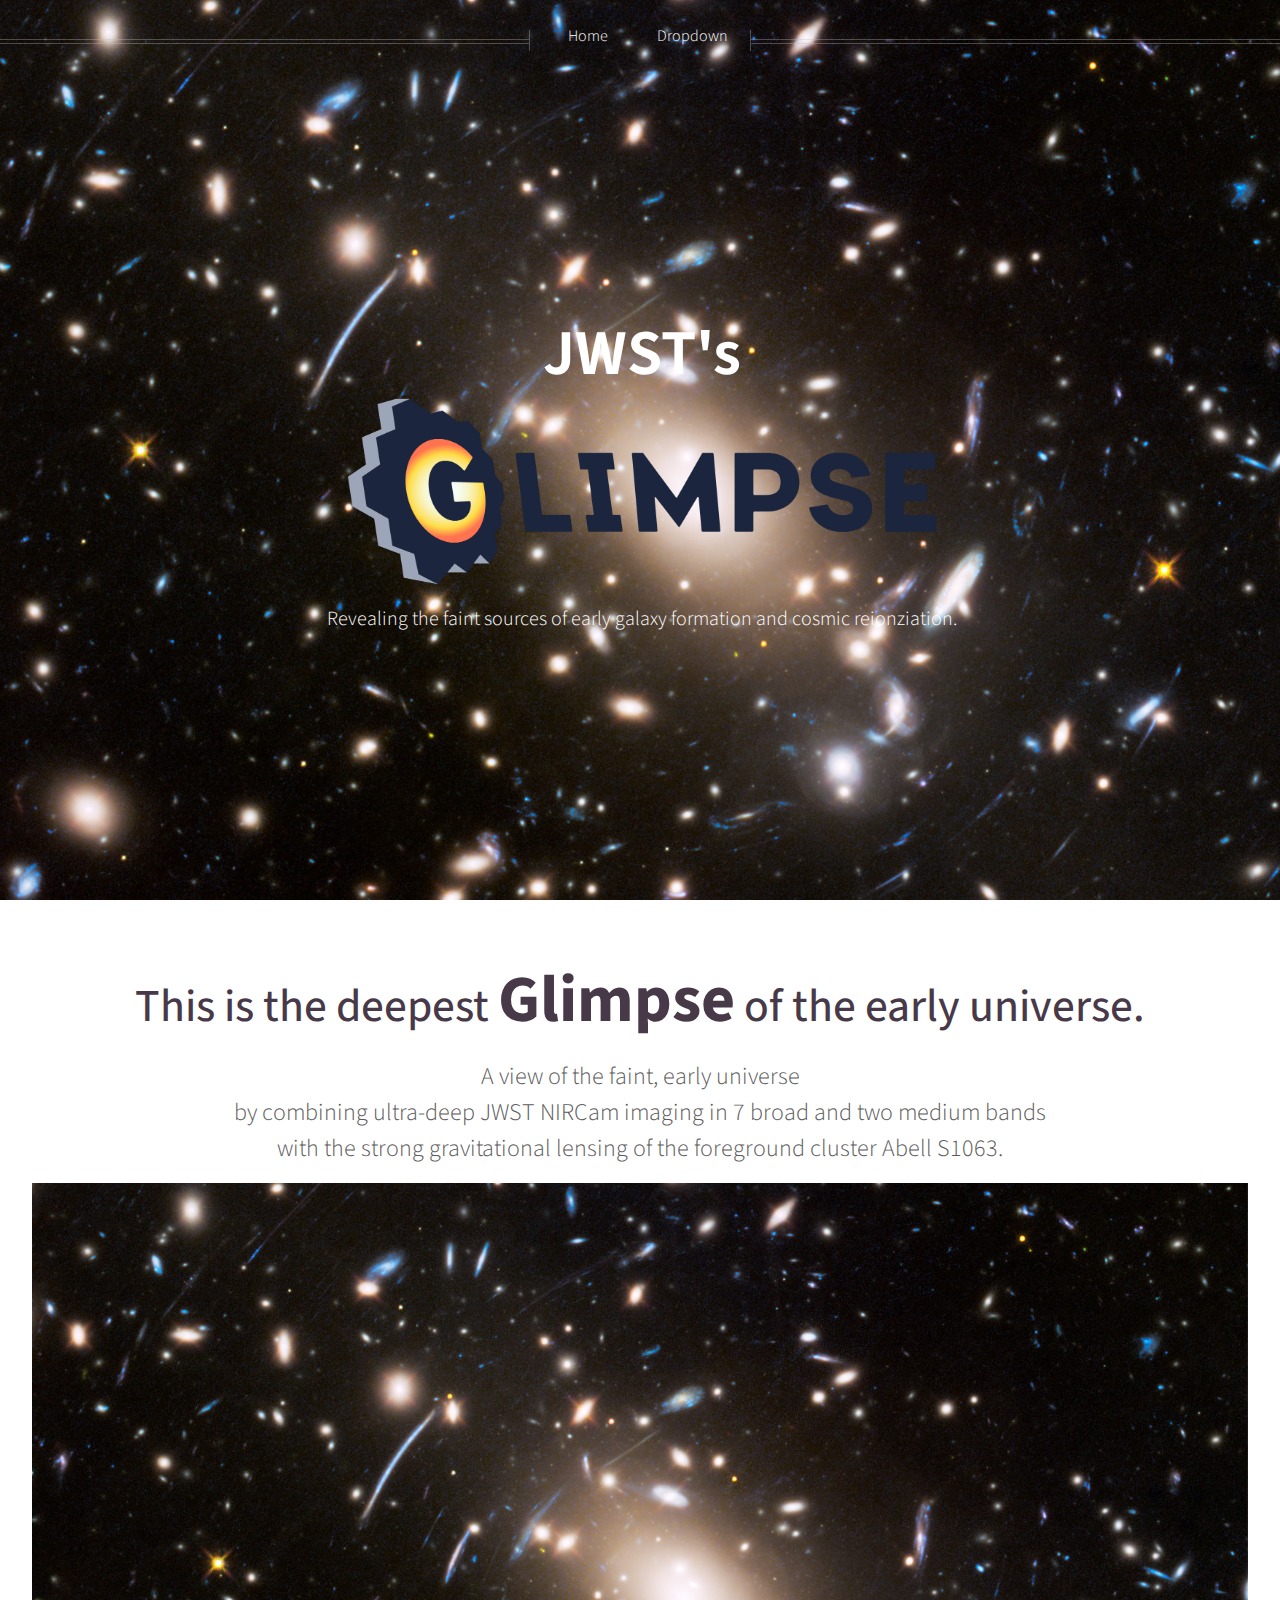
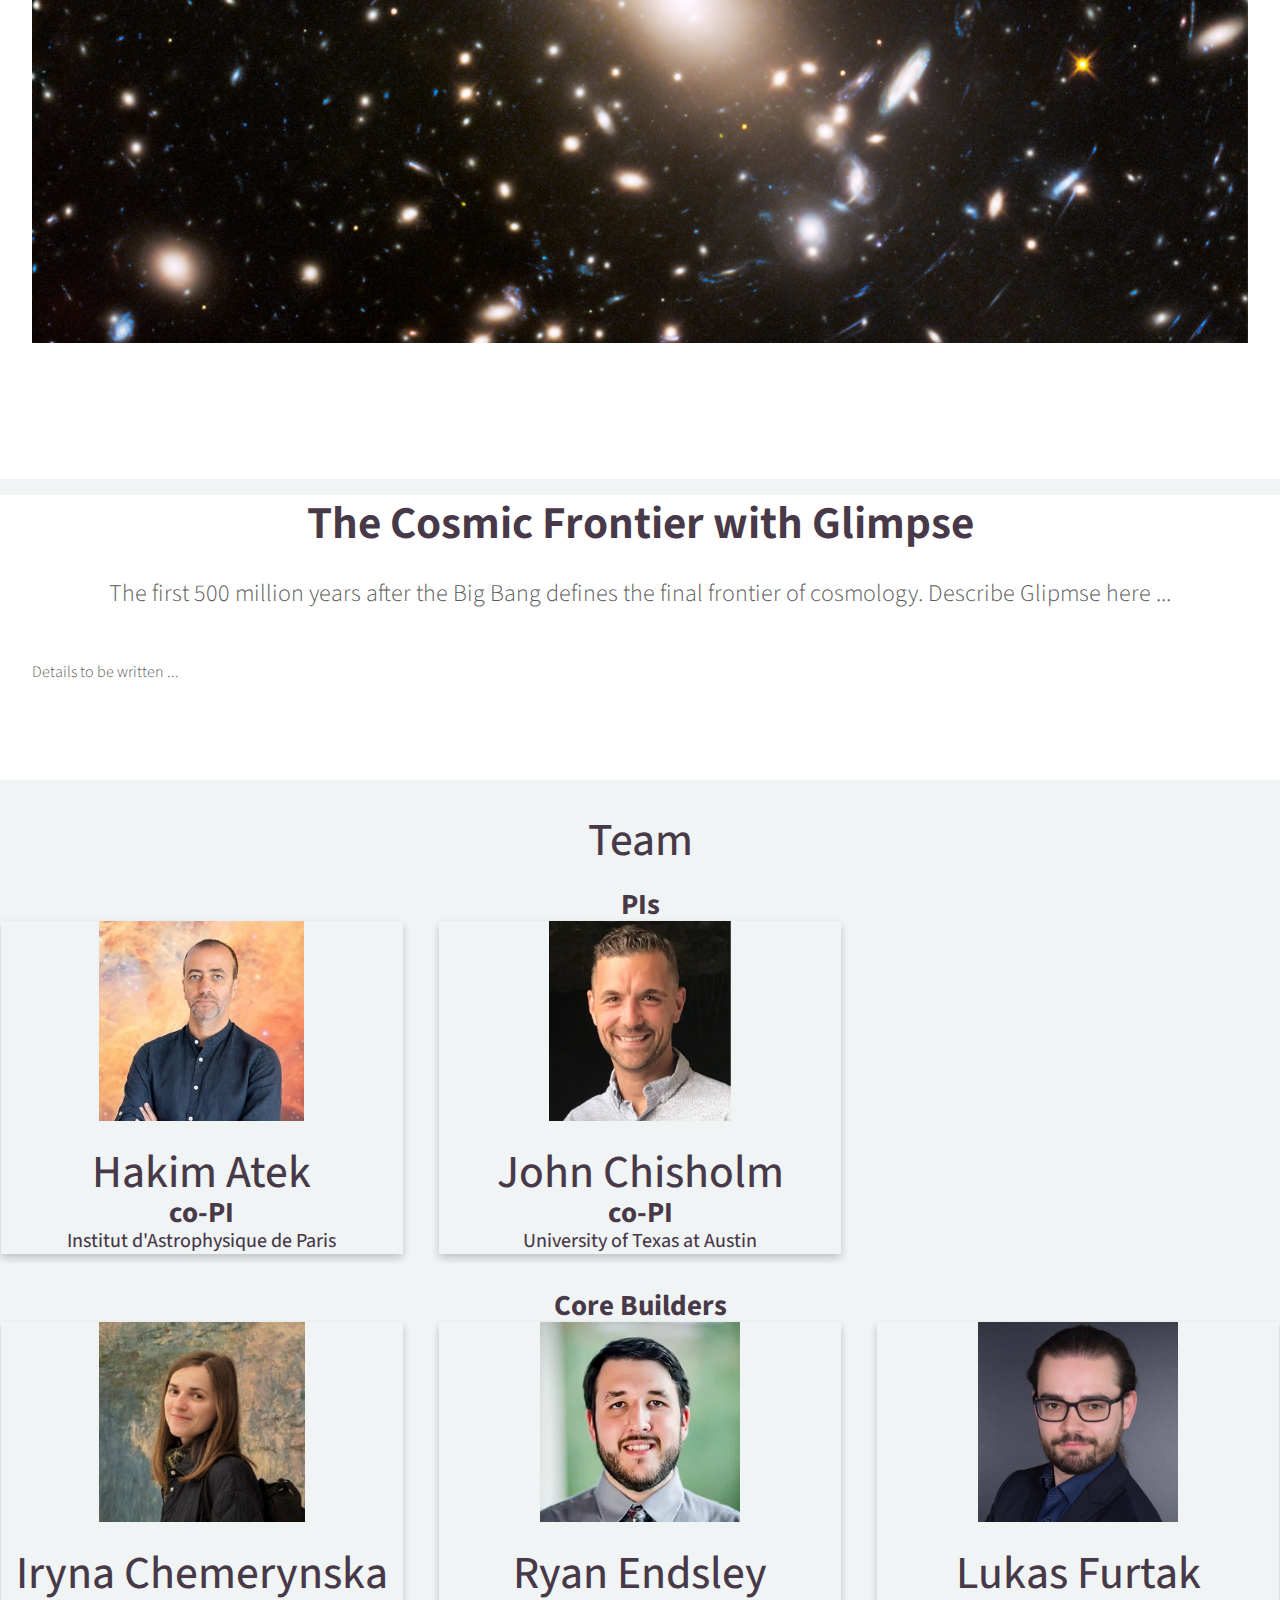
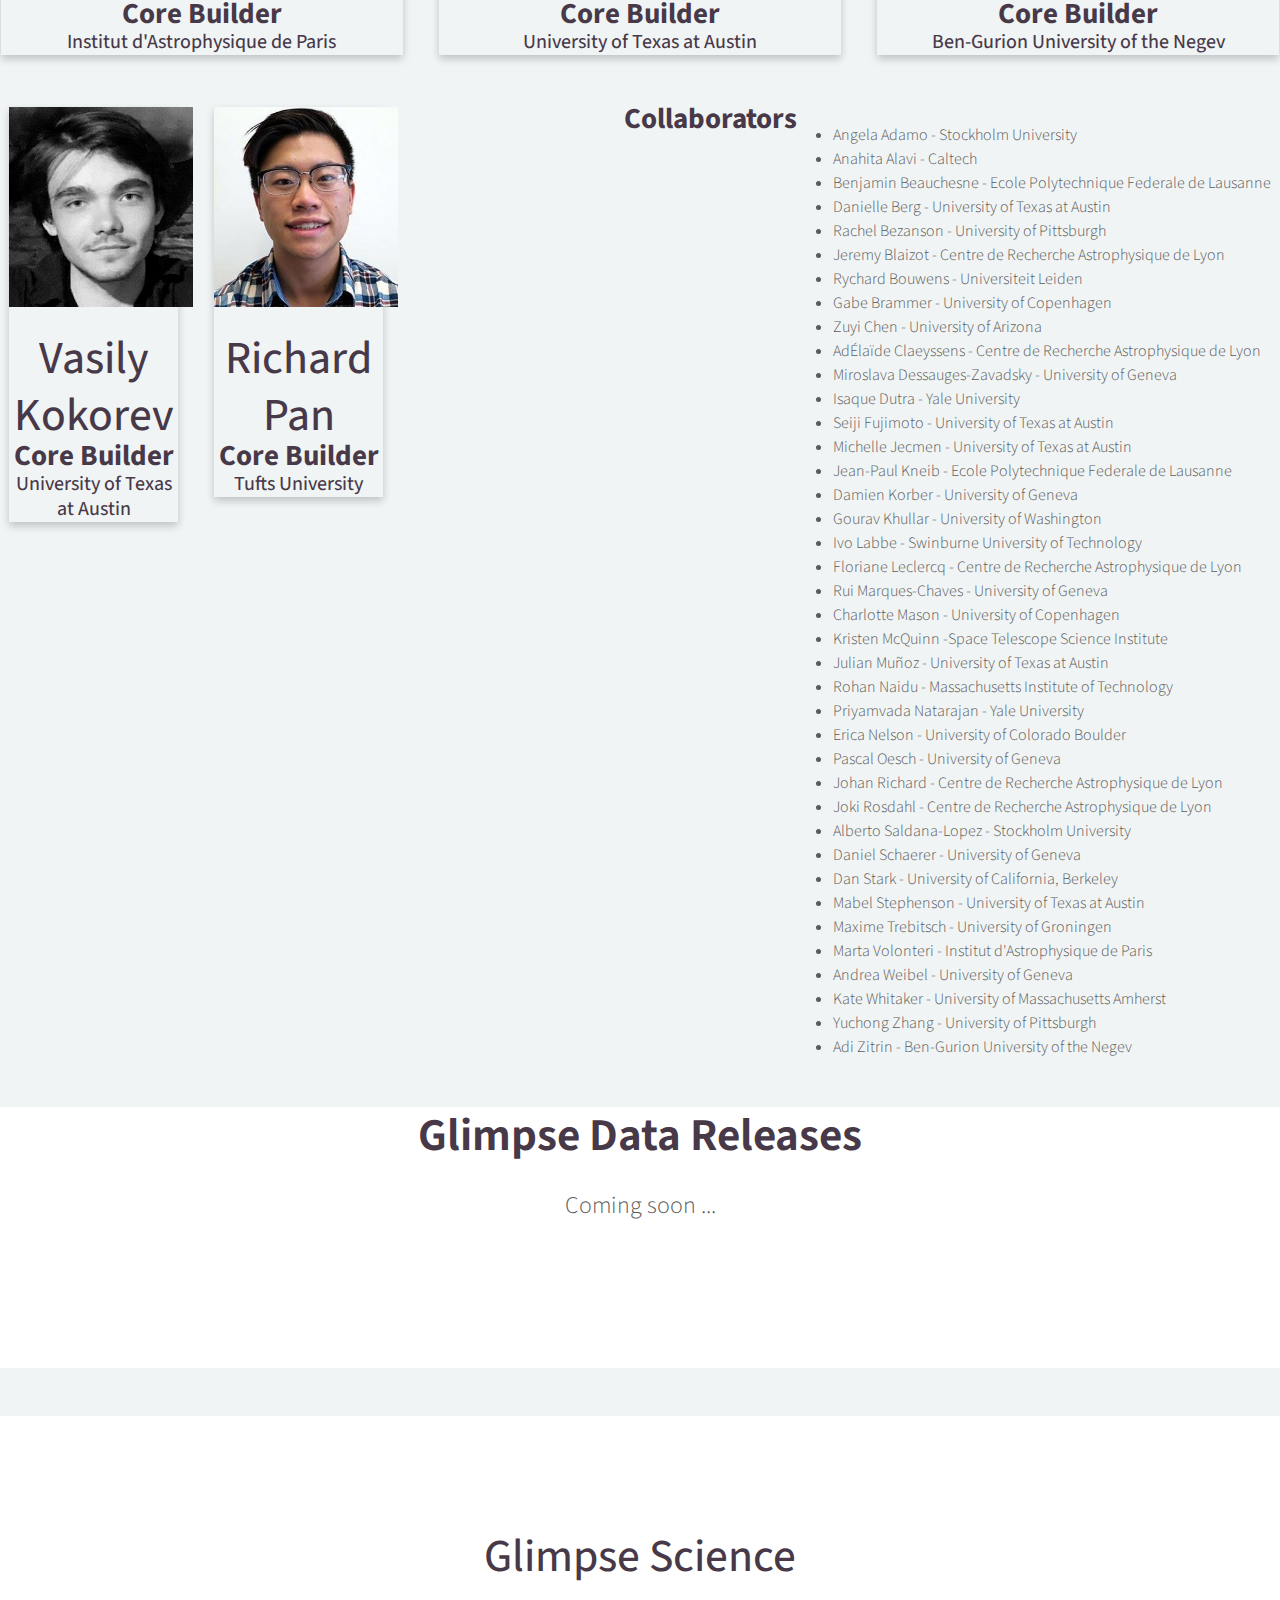
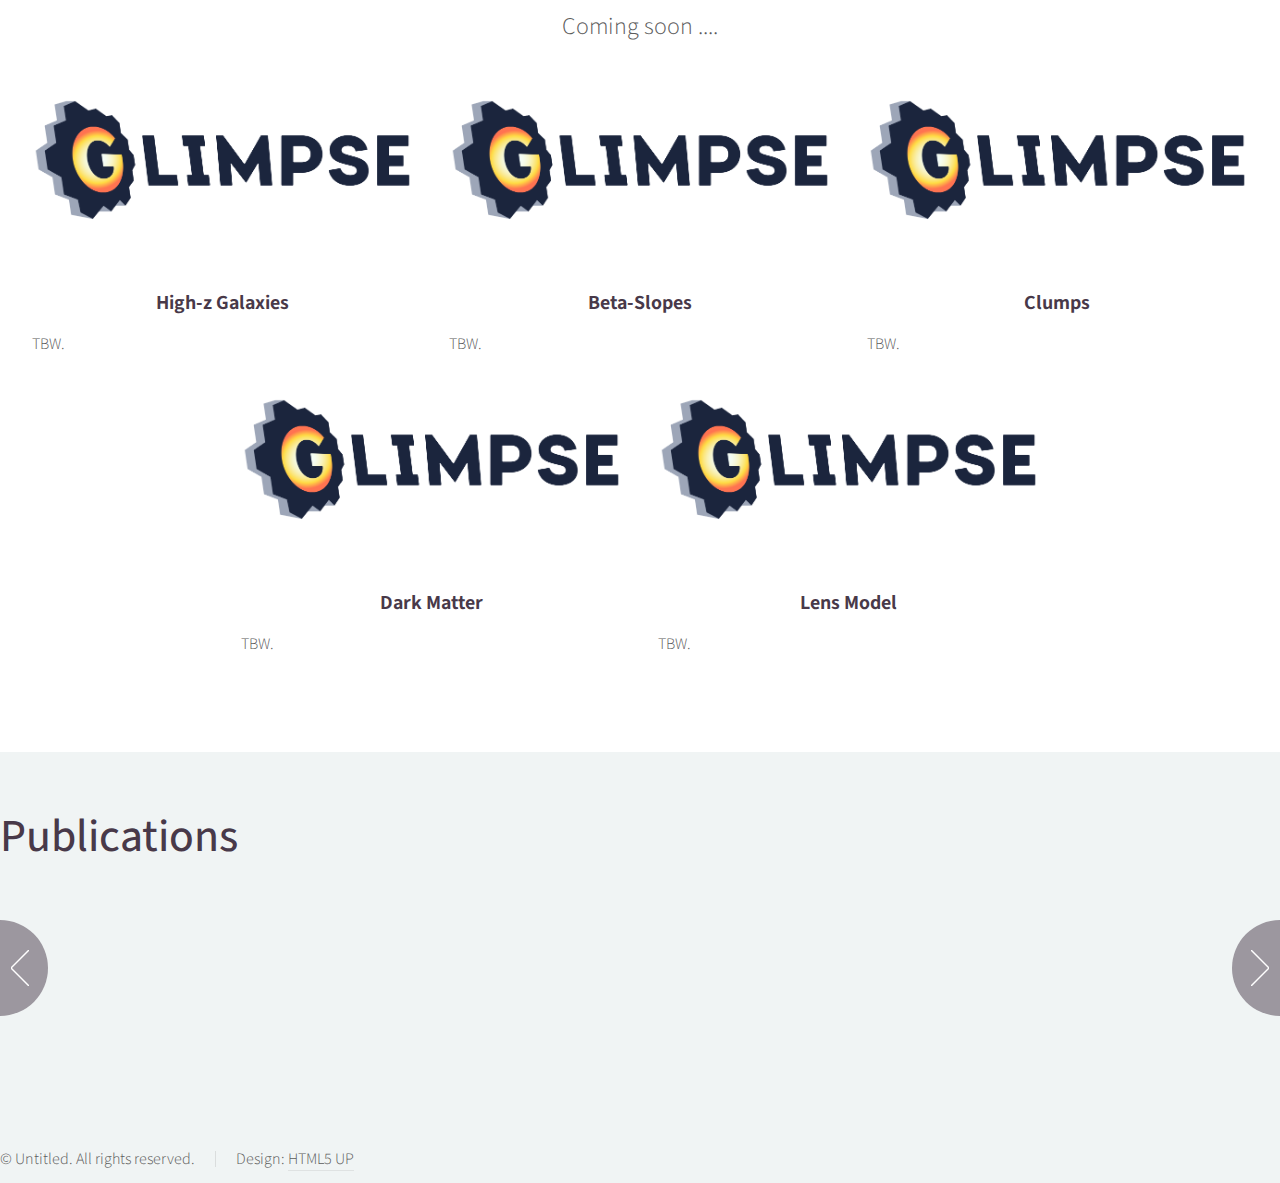
==== index.html @ 54b22d6a "Update index.html" ====
<!DOCTYPE HTML>
<!--
	Helios by HTML5 UP
	html5up.net | @ajlkn
	Free for personal and commercial use under the CCA 3.0 license (html5up.net/license)
-->
<html>
	<head>
		<title>JWST-GLIMPSE</title>
		<meta charset="utf-8" />
		<meta name="viewport" content="width=device-width, initial-scale=1, user-scalable=no" />
		<link rel="stylesheet" href="assets/css/main.css" />
		<noscript><link rel="stylesheet" href="assets/css/noscript.css" /></noscript>
	</head>
	<body class="homepage is-preload">
		<div id="page-wrapper">

	<!-- Header -->
	<div id="header">
	<!-- Inner -->
		<div class="inner">
			<header>
			<h1><a href="index.html" id="logo">JWST's</a></h1>
			<img src="images/Glimpse-JWST-Logo-Color-Dark.png" width="600">
		        <p>Revealing the faint sources of early galaxy formation and cosmic reionziation.</p>
			</header>
			<footer>
<!-- 			<a href="#banner" class="button circled scrolly">Start</a> -->
			</footer>
		</div>

	<!-- Nav -->
		<nav id="nav">
		<ul>
		<li><a href="index.html">Home</a></li>
		<li><a href="#">Dropdown</a>
		<ul>
			<li><a href="#About">About</a></li>
			<li><a href="#Team">Team</a></li>
			<li><a href="#Data-Releases">Data Releases</a></li>
			<li><a href="#Science">Science &hellip;</a>
			<ul>
				<li><a href="#highz">High-z Galaxies</a></li>
				<li><a href="#beta">Beta Slopes</a></li>
				<li><a href="#clumps">Clumps</a></li>
				<li><a href="#DM">Dark Matter</a></li>
				<li><a href="#lens">Lens Model</a></li>
			</ul>
			</li>
			<li><a href="#Publications">Publications</a></li>
			</ul>
			</li>
<!-- 			<li><a href="left-sidebar.html">Left Sidebar</a></li>
			<li><a href="right-sidebar.html">Right Sidebar</a></li>
			<li><a href="no-sidebar.html">No Sidebar</a></li> -->
		</ul>
		</nav>

		</div>

	<!-- Banner -->
		<section id="banner">
		<header>
		<h2>This is the deepest <strong>Glimpse</strong> of the early universe.</h2>
			<p> A view of the faint, early universe <br> 
			   by combining ultra-deep <it> JWST </it> NIRCam imaging in
			   7 broad and two medium bands <br> 
			   with the strong gravitational lensing of the foreground cluster Abell S1063.
			</p>
		</header>
		<a href="#" class="image featured"><img src="images/heic1615a.jpg" alt="" /></a>				
		</section>

	<!-- About -->
		<div class="wrapper style2">
		<article id="About" class="container special">
		<header>
		<h2><a href="#">The Cosmic Frontier with Glimpse</a></h2>
		<p>The first 500 million years after the Big Bang defines
		   the final frontier of cosmology. Describe Glipmse here ... 
		</p>
		</header>
		<p>Details to be written ...
		</p>
		</article>
		</div>


	<!-- Team -->
		<h2 class="major" align="center">Team</h2>
		<section id="Team">
		<br>
	        <h3 class="major" align="center"><strong>PIs</strong></h3>
		<div class="row"> 

		    <div class="column">
		    <div class="card" align="center">
		    <img src="images/Hakim.jpg" alt="Hakim" height="200" align="center">
		    <div class="container" align="center">
		    <h2>Hakim Atek</h2>
		    <h3><strong>co-PI</strong></h3>
		    <h3>Institut d'Astrophysique de Paris</h3>
<!-- 		    <p class="title" align="center"><strong>co-PI</strong></p> -->
<!-- 		    <p align="center">Institut d'Astrophysique de Paris</p> -->
		    </div>
		    </div>
		    </div> 
						
		    <div class="column">
		    <div class="card" align="center">
		    <img src="images/John.png" alt="John" height="200" align="center">
		    <div class="container" align="center">
		    <h2>John Chisholm</h2>
		    <h3><strong>co-PI</strong></h3>
		    <h3>University of Texas at Austin</h3>
<!-- 		    <p class="title"><strong>co-PI</strong></p>
		    <p>University of Texas at Austin</p> -->
		    </div>
		    </div>
		    </div> 
						 
		    <div class="column">
		    <div class="card">
		    </div>
		    </div>
		</div>

		<br>
		<h3 class="major" align="center"><strong>Core Builders</strong></h3>
		<div class="row"> 

		    <div class="column">
		    <div class="card" align="center">
		    <img src="images/Iryna.jpg" alt="Iryna" height="200" align="center">
		    <div class="container" align="center">
		    <h2>Iryna Chemerynska</h2>
		    <h3><strong>Core Builder</strong></h3>
		    <h3>Institut d'Astrophysique de Paris</h3>
<!-- 		    <p class="title"><strong>Core Builder</strong></p>
		    <p>Institut d'Astrophysique de Paris</p> -->
		    </div>
		    </div>
		    </div> 

		    <div class="column">
		    <div class="card" align="center">
		    <img src="images/Ryan.jpg" alt="Ryan" height="200" align="center">
		    <div class="container" align="center">
		    <h2>Ryan Endsley</h2>
		    <h3><strong>Core Builder</strong></h3>
		    <h3>University of Texas at Austin</h3>
<!-- 		    <p class="title"><strong>Core Builder</strong></p>
		    <p>University of Texas at Austin</p> -->
		    </div>
		    </div>
		    </div>

		    <div class="column">
		    <div class="card" align="center">
		    <img src="images/Lukas.jpg" alt="Lukas" height="200" align="center">
		    <div class="container" align="center">
		    <h2>Lukas Furtak</h2>
		    <h3><strong>Core Builder</strong></h3>
		    <h3>Ben-Gurion University of the Negev</h3>
<!-- 		    <p class="title"><strong>Core Builder</strong></p>
		    <p>Ben-Gurion University of the Negev</p> -->
		    </div>
		    </div>
		    </div>

		<div class="row">

		<div class="column" align="center">
		<div class="card">
		<img src="images/Vasily.png" alt="Vasily"height="200" align="center">
		<div class="container" align="center">
		<h2>Vasily Kokorev</h2>
		<h3><strong>Core Builder</strong></h3>
		<h3>University of Texas at Austin</h3>
<!-- 		<p class="title"><strong>Core Builder</strong></p>
		<p>University of Texas at Austin</p> -->
		</div>
		</div>
		</div>	

		<div class="column" align="center">
		<div class="card">
		<img src="images/Richard.jpg" alt="Richard" height="200" align="center">
		<div class="container" align="center">
		<h2>Richard Pan</h2>
		<h3><strong>Core Builder</strong></h3>
		<h3>Tufts University</h3>
<!-- 		<p class="title"><strong>Core Builder</strong></p>
		<p>Tufts University</p> -->
 		</div>
		</div>
		</div>

		<div class="column">
		<div class="card">
 		</div>
		</div>
	</div>
					    

	<h3 class="major" align="center"><strong>Collaborators</strong></h3>
	<div>
	  <article class="container special">	      
	      <li>Angela Adamo - Stockholm University</li>
	      <li>Anahita Alavi - Caltech</li>
	      <li>Benjamin Beauchesne - Ecole Polytechnique Federale de Lausanne</li>
	      <li>Danielle Berg - University of Texas at Austin</li>
	      <li>Rachel Bezanson - University of Pittsburgh</li>
	      <li>Jeremy Blaizot - Centre de Recherche Astrophysique de Lyon</li>
	      <li>Rychard Bouwens - Universiteit Leiden</li>
	      <li>Gabe Brammer - University of Copenhagen</li>
	      <li>Zuyi Chen - University of Arizona</li>
	      <li>Ad&Eacute;la&iuml;de Claeyssens - Centre de Recherche Astrophysique de Lyon</li>
	      <li>Miroslava Dessauges-Zavadsky - University of Geneva</li>
	      <li>Isaque Dutra - Yale University</li>
	      <li>Seiji Fujimoto - University of Texas at Austin</li>	  
	      <li>Michelle Jecmen - University of Texas at Austin</li>
	      <li>Jean-Paul Kneib - Ecole Polytechnique Federale de Lausanne</li>
	      <li>Damien Korber - University of Geneva</li>
	      <li>Gourav Khullar - University of Washington</li>
	      <li>Ivo Labbe - Swinburne University of Technology</li>
	      <li>Floriane Leclercq - Centre de Recherche Astrophysique de Lyon</li>
	      <li>Rui Marques-Chaves - University of Geneva</li>
	      <li>Charlotte Mason - University of Copenhagen</li>
	      <li>Kristen McQuinn -Space Telescope Science Institute</li>
	      <li>Julian Mu&ntilde;oz - University of Texas at Austin</li>
	      <li>Rohan Naidu - Massachusetts Institute of Technology</li>
	      <li>Priyamvada Natarajan - Yale University</li>
	      <li>Erica Nelson - University of Colorado Boulder</li>
	      <li>Pascal Oesch - University of Geneva</li>
	      <li>Johan Richard - Centre de Recherche Astrophysique de Lyon </li>
	      <li>Joki Rosdahl - Centre de Recherche Astrophysique de Lyon </li>
	      <li>Alberto Saldana-Lopez - Stockholm University</li>
	      <li>Daniel Schaerer - University of Geneva</li>
	      <li>Dan Stark - University of California, Berkeley</li>
	      <li>Mabel Stephenson - University of Texas at Austin</li>
	      <li>Maxime Trebitsch - University of Groningen</li>
	      <li>Marta Volonteri - Institut d'Astrophysique de Paris</li>
	      <li>Andrea Weibel - University of Geneva</li>
	      <li>Kate Whitaker - University of Massachusetts Amherst</li>
	      <li>Yuchong Zhang - University of Pittsburgh</li>
	      <li>Adi Zitrin - Ben-Gurion University of the Negev</li>	 
	    </article>
	  </div>
			 
					   
 	</section> 

	<!-- Data Release -->
	<section id="Data-Releases">
		<div class="wrapper style2">
		<article id="Data-Releases" class="container special">
		<header>
		<h2><a href="#">Glimpse Data Releases</a></h2>
		<p> Coming soon ... 
		</p>
		</header>
		</article>
		</div>
	</section> 

	<!-- Science -->
	<div class="wrapper style1">
	<section id="Science" class="container special">
	<header>
		<h2>Glimpse Science</h2>
		<p>Coming soon ....</p>
	</header>
	<div class="row">
		<article class="col-4 col-12-mobile special" id="highz">
		<a href="#" class="image featured"><img src="images/Glimpse-JWST-Logo-Color-Dark.png" alt="" /></a>
		<header>
			<h3><a href="#">High-z Galaxies</a></h3>
		</header>
		<p> TBW.
		</p>
		</article>
		<article class="col-4 col-12-mobile special" id="beta">
		<a href="#" class="image featured"><img src="images/Glimpse-JWST-Logo-Color-Dark.png" alt="" /></a>
		<header>
			<h3><a href="#">Beta-Slopes</a></h3>
		</header>
		<p> TBW.
	        </p>
		</article>
		<article class="col-4 col-12-mobile special" id="clumps">
		<a href="#" class="image featured"><img src="images/Glimpse-JWST-Logo-Color-Dark.png" alt="" /></a>
		<header>
			<h3><a href="#">Clumps</a></h3>
		</header>
		<p> TBW. 
		</p>
	        </article>
		<article class="col-4 col-12-mobile special" id="DM">
		<a href="#" class="image featured"><img src="images/Glimpse-JWST-Logo-Color-Dark.png" alt="" /></a>
		<header>
			<h3><a href="#">Dark Matter</a></h3>
		</header>
		<p> TBW. 
		</p>
	        </article>
		<article class="col-4 col-12-mobile special" id="lens">
		<a href="#" class="image featured"><img src="images/Glimpse-JWST-Logo-Color-Dark.png" alt="" /></a>
		<header>
			<h3><a href="#">Lens Model</a></h3>
		</header>
		<p> TBW. 
		</p>
		</article>	  
	</div>
	</section>
	</div>		
		
		
	<!-- Publications -->
	<section class="carousel" id="Publications">
	<h2 class="major">Publications</h2>
	<div class="reel">

	<article>
		<a href="#" class="image featured"><img src="images/Glimpse-JWST-Logo-Color-Dark.png" alt="" /></a>
	        <header>
		<h3><a href="#">Paper 1</a></h3>
		</header>
		<p>TBD</p>
	</article>

	<article>
		<a href="#" class="image featured"><img src="images/Glimpse-JWST-Logo-Color-Dark.png" alt="" /></a>
		<header>
		<h3><a href="#">Paper 2</a></h3>
	        </header>
		<p>TBD</p>
	</article>

	<article>
		<a href="#" class="image featured"><img src="images/Glimpse-JWST-Logo-Color-Dark.png" alt="" /></a>
	        <header>
		<h3><a href="#">Paper 3</a></h3>
		</header>
		<p>TBD</p>
	</article>

	<article>
		<a href="#" class="image featured"><img src="images/Glimpse-JWST-Logo-Color-Dark.png" alt="" /></a>
		<header>
		<h3><a href="#">Paper 4</a></h3>
	        </header>
		<p>TBD</p>
	</article>

	<article>
		<a href="#" class="image featured"><img src="images/Glimpse-JWST-Logo-Color-Dark.png" alt="" /></a>
	        <header>
		<h3><a href="#">Paper 5</a></h3>
		</header>
		<p>TBD</p>
	</article>

	<article>
		<a href="#" class="image featured"><img src="images/Glimpse-JWST-Logo-Color-Dark.png" alt="" /></a>
		<header>
		<h3><a href="#">Paper 6</a></h3>
	        </header>
		<p>TBD</p>
	</article>
	</div>
	</section>


	<!-- Contact -->
<!-- 	<section class="contact">
		<header>
		<h3>Nisl turpis nascetur interdum?</h3>
		</header>
		<p>Urna nisl non quis interdum mus ornare ridiculus
	egestas ridiculus lobortis vivamus tempor aliquet.</p>
		<ul class="icons">
		<li><a href="#" class="icon brands fa-twitter"><span class="label">Twitter</span></a></li>
	        <li><a href="#" class="icon brands fa-facebook-f"><span class="label">Facebook</span></a></li>
		<li><a href="#" class="icon brands fa-instagram"><span class="label">Instagram</span></a></li>
		<li><a href="#" class="icon brands fa-pinterest"><span class="label">Pinterest</span></a></li>
		<li><a href="#" class="icon brands fa-dribbble"><span class="label">Dribbble</span></a></li>
		<li><a href="#" class="icon brands fa-linkedin-in"><span class="label">Linkedin</span></a></li>
		</ul>
	</section> -->

	<!-- Copyright -->
	<div class="copyright">
		<ul class="menu">
		  <li>&copy; Untitled. All rights reserved.</li><li>Design: <a href="https://html5up.net">HTML5 UP</a></li>
		</ul>
	</div>
	</div>

	</div>
	</div>
	</div>

	</div>

	<!-- Scripts -->
	<script src="assets/js/jquery.min.js"></script>
	<script src="assets/js/jquery.dropotron.min.js"></script>
	<script src="assets/js/jquery.scrolly.min.js"></script>
	<script src="assets/js/jquery.scrollex.min.js"></script>
	<script src="assets/js/browser.min.js"></script>
	<script src="assets/js/breakpoints.min.js"></script>
	<script src="assets/js/util.js"></script>
	<script src="assets/js/main.js"></script>
	<script src="assets/js/wow.min.js"></script>

	</body>
</html>
---- assets/css/main.css ----
@import url("https://fonts.googleapis.com/css?family=Source+Sans+Pro:300,300italic,400,400italic,600");
@import url("fontawesome-all.min.css");

/*
	Helios by HTML5 UP
	html5up.net | @ajlkn
	Free for personal and commercial use under the CCA 3.0 license (html5up.net/license)
*/

html, body, div, span, applet, object,
iframe, h1, h2, h3, h4, h5, h6, p, blockquote,
pre, a, abbr, acronym, address, big, cite,
code, del, dfn, em, img, ins, kbd, q, s, samp,
small, strike, strong, sub, sup, tt, var, b,
u, i, center, dl, dt, dd, ol, ul, li, fieldset,
form, label, legend, table, caption, tbody,
tfoot, thead, tr, th, td, article, aside,
canvas, details, embed, figure, figcaption,
footer, header, hgroup, menu, nav, output, ruby,
section, summary, time, mark, audio, video {
	margin: 0;
	padding: 0;
	border: 0;
	font-size: 100%;
	font: inherit;
	vertical-align: baseline;}

article, aside, details, figcaption, figure,
footer, header, hgroup, menu, nav, section {
	display: block;}

body {
	line-height: 1;
}

ol, ul {
	list-style: none;
}

blockquote, q {
	quotes: none;
}

	blockquote:before, blockquote:after, q:before, q:after {
		content: '';
		content: none;
	}

table {
	border-collapse: collapse;
	border-spacing: 0;
}

body {
	-webkit-text-size-adjust: none;
}

mark {
	background-color: transparent;
	color: inherit;
}

input::-moz-focus-inner {
	border: 0;
	padding: 0;
}

input, select, textarea {
	-moz-appearance: none;
	-webkit-appearance: none;
	-ms-appearance: none;
	appearance: none;
}

/* Basic */

	html {
		box-sizing: border-box;
	}

	*, *:before, *:after {
		box-sizing: inherit;
	}

	body {
		background: #f0f4f4;
		color: #5b5b5b;
		font-size: 15pt;
		line-height: 1.85em;
		font-family: 'Source Sans Pro', sans-serif;
		font-weight: 300;
	}

		body.is-preload *, body.is-preload *:before, body.is-preload *:after {
			-moz-animation: none !important;
			-webkit-animation: none !important;
			-ms-animation: none !important;
			animation: none !important;
			-moz-transition: none !important;
			-webkit-transition: none !important;
			-ms-transition: none !important;
			transition: none !important;
		}

	input, textarea, select {
		font-size: 15pt;
		line-height: 1.85em;
		font-family: 'Source Sans Pro', sans-serif;
		font-weight: 300;
	}

	h1, h2, h3, h4, h5, h6 {
		font-weight: 450;
		color: #483949;
		line-height: 1.25em;
	}

	h1 a, h2 a, h3 a, h4 a, h5 a, h6 a {
/* 		color: inherit; */
		color: #483949;
		font-weight: 650;
		text-decoration: none;
		border-bottom-color: transparent;
	}

	h1 strong {
	        color: #483949;
		font-weight: 700;
	        font-size: 1.45em;
	}

	h2 strong, h3 strong, h4 strong, h5 strong, h6 strong {
	        font-weight: 700;
	        font-size: 1.45em;
	}

	h2 {
		font-size: 2.85em;
	}

	h3 {
		font-size: 1.25em;
	}

	h4 {
		font-size: 1em;
		margin: 0 0 0.25em 0;
	}

	strong, b {
		font-weight: 400;
		color: #483949;
	}

	em, i {
		font-style: italic;
	}

	a {
		color: inherit;
		border-bottom: solid 1px rgba(128, 128, 128, 0.15);
		text-decoration: none;
		-moz-transition: background-color 0.35s ease-in-out, color 0.35s ease-in-out, border-bottom-color 0.35s ease-in-out;
		-webkit-transition: background-color 0.35s ease-in-out, color 0.35s ease-in-out, border-bottom-color 0.35s ease-in-out;
		-ms-transition: background-color 0.35s ease-in-out, color 0.35s ease-in-out, border-bottom-color 0.35s ease-in-out;
		transition: background-color 0.35s ease-in-out, color 0.35s ease-in-out, border-bottom-color 0.35s ease-in-out;
	}

		a:hover {
			color: #ef8376;
			border-bottom-color: transparent;
		}

	sub {
		position: relative;
		top: 0.5em;
		font-size: 0.8em;
	}

	sup {
		position: relative;
		top: -0.5em;
		font-size: 0.8em;
	}

	blockquote {
		border-left: solid 0.5em #ddd;
		padding: 1em 0 1em 2em;
		font-style: italic;
	}

	p, ul, ol, dl, table {
		margin-bottom: 1em;
	}

	p {
		text-align: justify;
	}

	br.clear {
		clear: both;
	}

	hr {
		position: relative;
		display: block;
		border: 0;
		top: 4.5em;
		margin-bottom: 9em;
		height: 6px;
		border-top: solid 1px rgba(128, 128, 128, 0.2);
		border-bottom: solid 1px rgba(128, 128, 128, 0.2);
	}

		hr:before, hr:after {
			content: '';
			position: absolute;
			top: -8px;
			display: block;
			width: 1px;
			height: 21px;
			background: rgba(128, 128, 128, 0.2);
		}

		hr:before {
			left: -1px;
		}

		hr:after {
			right: -1px;
		}

	.timestamp {
		color: rgba(128, 128, 128, 0.75);
		font-size: 0.8em;
	}

/* Container */

	.container {
		margin: 16px auto;
		max-width: 100%;
		width: 1200px;
	}

		@media screen and (max-width: 1680px) {

			.container {
				width: 1200px;
			}

		}

		@media screen and (max-width: 1280px) {

			.container {
				width: 100%;
			}

		}

		@media screen and (max-width: 960px) {

			.container {
				width: 100%;
			}

		}

		@media screen and (max-width: 840px) {

			.container {
				width: 100%;
			}

		}

		@media screen and (max-width: 736px) {

			.container {
				width: 100%;
			}

		}

/* Three columns side by side */
.column {
  float: center;
  width: 33.3%;
  margin-left: 16px
  margin-bottom: 16px;
  padding: 8px 8px;
}

/* Display the columns below each other instead of side by side on small screens */
@media screen and (max-width: 650px) {
  .column {
    width: 100%;
    display: block;
    margin-left: 16px;
  }
}

/* Add some shadows to create a card effect */
.card {
  box-shadow: 0 4px 8px 0 rgba(0, 0, 0, 0.2);
}

/* Row */

	.row {
		display: flex;
		flex-wrap: wrap;
		box-sizing: border-box;
		align-items: center;
		justify-content: center;
	}

		.row > * {
			box-sizing: border-box;
		}

		.row.gtr-uniform > * > :last-child {
			margin-bottom: 0;
		}

		.row.aln-left {
			justify-content: flex-start;
		}

		.row.aln-center {
			justify-content: center;
		}

		.row.aln-right {
			justify-content: flex-end;
		}

		.row.aln-top {
			align-items: flex-start;
		}

		.row.aln-middle {
			align-items: center;
		}

		.row.aln-bottom {
			align-items: flex-end;
		}

		.row > .imp {
			order: -1;
		}

		.row > .col-1 {
			width: 8.33333%;
		}

		.row > .off-1 {
			margin-left: 8.33333%;
		}

		.row > .col-2 {
			width: 16.66667%;
		}

		.row > .off-2 {
			margin-left: 16.66667%;
		}

		.row > .col-3 {
			width: 25%;
		}

		.row > .off-3 {
			margin-left: 25%;
		}

		.row > .col-4 {
			width: 33.33333%;
		}

		.row > .off-4 {
			margin-left: 33.33333%;
		}

		.row > .col-5 {
			width: 41.66667%;
		}

		.row > .off-5 {
			margin-left: 41.66667%;
		}

		.row > .col-6 {
			width: 50%;
		}

		.row > .off-6 {
			margin-left: 50%;
		}

		.row > .col-7 {
			width: 58.33333%;
		}

		.row > .off-7 {
			margin-left: 58.33333%;
		}

		.row > .col-8 {
			width: 66.66667%;
		}

		.row > .off-8 {
			margin-left: 66.66667%;
		}

		.row > .col-9 {
			width: 75%;
		}

		.row > .off-9 {
			margin-left: 75%;
		}

		.row > .col-10 {
			width: 83.33333%;
		}

		.row > .off-10 {
			margin-left: 83.33333%;
		}

		.row > .col-11 {
			width: 91.66667%;
		}

		.row > .off-11 {
			margin-left: 91.66667%;
		}

		.row > .col-12 {
			width: 100%;
		}

		.row > .off-12 {
			margin-left: 100%;
		}

		.row.gtr-0 {
			margin-top: 0px;
			margin-left: 16px;
		}

			.row.gtr-0 > * {
				padding: 0px 0 0 0px;
			}

			.row.gtr-0.gtr-uniform {
				margin-top: 0px;
			}

				.row.gtr-0.gtr-uniform > * {
					padding-top: 0px;
				}

		.row.gtr-25 {
			margin-top: -10px;
			margin-left: 10px;
		}

			.row.gtr-25 > * {
				padding: 10px 0 0 10px;
			}

			.row.gtr-25.gtr-uniform {
				margin-top: -10px;
			}

				.row.gtr-25.gtr-uniform > * {
					padding-top: 10px;
				}

		.row.gtr-50 {
			margin-top: -20px;
			margin-left: 20px;
		}

			.row.gtr-50 > * {
				padding: 20px 0 0 20px;
			}

			.row.gtr-50.gtr-uniform {
				margin-top: -20px;
			}

				.row.gtr-50.gtr-uniform > * {
					padding-top: 20px;
				}

		.row {
			margin-top: -40px;
			margin-left: 40px;
		}

			.row > * {
				padding: 40px 0 0 40px;
			}

			.row.gtr-uniform {
				margin-top: -40px;
			}

				.row.gtr-uniform > * {
					padding-top: 40px;
				}

		.row.gtr-150 {
			margin-top: -60px;
			margin-left: 60px;
		}

			.row.gtr-150 > * {
				padding: 60px 0 0 60px;
			}

			.row.gtr-150.gtr-uniform {
				margin-top: -60px;
			}

				.row.gtr-150.gtr-uniform > * {
					padding-top: 60px;
				}

		.row.gtr-200 {
			margin-top: -80px;
			margin-left: 80px;
		}

			.row.gtr-200 > * {
				padding: 80px 0 0 80px;
			}

			.row.gtr-200.gtr-uniform {
				margin-top: -80px;
			}

				.row.gtr-200.gtr-uniform > * {
					padding-top: 80px;
				}

		@media screen and (max-width: 1680px) {

			.row {
				display: flex;
				flex-wrap: wrap;
				box-sizing: border-box;
				align-items: stretch;
			}

				.row > * {
					box-sizing: border-box;
				}

				.row.gtr-uniform > * > :last-child {
					margin-bottom: 0;
				}

				.row.aln-left {
					justify-content: flex-start;
				}

				.row.aln-center {
					justify-content: center;
				}

				.row.aln-right {
					justify-content: flex-end;
				}

				.row.aln-top {
					align-items: flex-start;
				}

				.row.aln-middle {
					align-items: center;
				}

				.row.aln-bottom {
					align-items: flex-end;
				}

				.row > .imp-wide {
					order: -1;
				}

				.row > .col-1-wide {
					width: 8.33333%;
				}

				.row > .off-1-wide {
					margin-left: 8.33333%;
				}

				.row > .col-2-wide {
					width: 16.66667%;
				}

				.row > .off-2-wide {
					margin-left: 16.66667%;
				}

				.row > .col-3-wide {
					width: 25%;
				}

				.row > .off-3-wide {
					margin-left: 25%;
				}

				.row > .col-4-wide {
					width: 33.33333%;
				}

				.row > .off-4-wide {
					margin-left: 33.33333%;
				}

				.row > .col-5-wide {
					width: 41.66667%;
				}

				.row > .off-5-wide {
					margin-left: 41.66667%;
				}

				.row > .col-6-wide {
					width: 50%;
				}

				.row > .off-6-wide {
					margin-left: 50%;
				}

				.row > .col-7-wide {
					width: 58.33333%;
				}

				.row > .off-7-wide {
					margin-left: 58.33333%;
				}

				.row > .col-8-wide {
					width: 66.66667%;
				}

				.row > .off-8-wide {
					margin-left: 66.66667%;
				}

				.row > .col-9-wide {
					width: 75%;
				}

				.row > .off-9-wide {
					margin-left: 75%;
				}

				.row > .col-10-wide {
					width: 83.33333%;
				}

				.row > .off-10-wide {
					margin-left: 83.33333%;
				}

				.row > .col-11-wide {
					width: 91.66667%;
				}

				.row > .off-11-wide {
					margin-left: 91.66667%;
				}

				.row > .col-12-wide {
					width: 100%;
				}

				.row > .off-12-wide {
					margin-left: 100%;
				}

				.row.gtr-0 {
					margin-top: 0px;
					margin-left: 0px;
				}

					.row.gtr-0 > * {
						padding: 0px 0 0 0px;
					}

					.row.gtr-0.gtr-uniform {
						margin-top: 0px;
					}

						.row.gtr-0.gtr-uniform > * {
							padding-top: 0px;
						}

				.row.gtr-25 {
					margin-top: -10px;
					margin-left: -10px;
				}

					.row.gtr-25 > * {
						padding: 10px 0 0 10px;
					}

					.row.gtr-25.gtr-uniform {
						margin-top: -10px;
					}

						.row.gtr-25.gtr-uniform > * {
							padding-top: 10px;
						}

				.row.gtr-50 {
					margin-top: -20px;
					margin-left: -20px;
				}

					.row.gtr-50 > * {
						padding: 20px 0 0 20px;
					}

					.row.gtr-50.gtr-uniform {
						margin-top: -20px;
					}

						.row.gtr-50.gtr-uniform > * {
							padding-top: 20px;
						}

				.row {
					margin-top: -40px;
					margin-left: -40px;
				}

					.row > * {
						padding: 40px 0 0 40px;
					}

					.row.gtr-uniform {
						margin-top: -40px;
					}

						.row.gtr-uniform > * {
							padding-top: 40px;
						}

				.row.gtr-150 {
					margin-top: -60px;
					margin-left: -60px;
				}

					.row.gtr-150 > * {
						padding: 60px 0 0 60px;
					}

					.row.gtr-150.gtr-uniform {
						margin-top: -60px;
					}

						.row.gtr-150.gtr-uniform > * {
							padding-top: 60px;
						}

				.row.gtr-200 {
					margin-top: -80px;
					margin-left: -80px;
				}

					.row.gtr-200 > * {
						padding: 80px 0 0 80px;
					}

					.row.gtr-200.gtr-uniform {
						margin-top: -80px;
					}

						.row.gtr-200.gtr-uniform > * {
							padding-top: 80px;
						}

		}

		@media screen and (max-width: 1280px) {

			.row {
				display: flex;
				flex-wrap: wrap;
				box-sizing: border-box;
				align-items: stretch;
			}

				.row > * {
					box-sizing: border-box;
				}

				.row.gtr-uniform > * > :last-child {
					margin-bottom: 0;
				}

				.row.aln-left {
					justify-content: flex-start;
				}

				.row.aln-center {
					justify-content: center;
				}

				.row.aln-right {
					justify-content: flex-end;
				}

				.row.aln-top {
					align-items: flex-start;
				}

				.row.aln-middle {
					align-items: center;
				}

				.row.aln-bottom {
					align-items: flex-end;
				}

				.row > .imp-normal {
					order: -1;
				}

				.row > .col-1-normal {
					width: 8.33333%;
				}

				.row > .off-1-normal {
					margin-left: 8.33333%;
				}

				.row > .col-2-normal {
					width: 16.66667%;
				}

				.row > .off-2-normal {
					margin-left: 16.66667%;
				}

				.row > .col-3-normal {
					width: 25%;
				}

				.row > .off-3-normal {
					margin-left: 25%;
				}

				.row > .col-4-normal {
					width: 33.33333%;
				}

				.row > .off-4-normal {
					margin-left: 33.33333%;
				}

				.row > .col-5-normal {
					width: 41.66667%;
				}

				.row > .off-5-normal {
					margin-left: 41.66667%;
				}

				.row > .col-6-normal {
					width: 50%;
				}

				.row > .off-6-normal {
					margin-left: 50%;
				}

				.row > .col-7-normal {
					width: 58.33333%;
				}

				.row > .off-7-normal {
					margin-left: 58.33333%;
				}

				.row > .col-8-normal {
					width: 66.66667%;
				}

				.row > .off-8-normal {
					margin-left: 66.66667%;
				}

				.row > .col-9-normal {
					width: 75%;
				}

				.row > .off-9-normal {
					margin-left: 75%;
				}

				.row > .col-10-normal {
					width: 83.33333%;
				}

				.row > .off-10-normal {
					margin-left: 83.33333%;
				}

				.row > .col-11-normal {
					width: 91.66667%;
				}

				.row > .off-11-normal {
					margin-left: 91.66667%;
				}

				.row > .col-12-normal {
					width: 100%;
				}

				.row > .off-12-normal {
					margin-left: 100%;
				}

				.row.gtr-0 {
					margin-top: 0px;
					margin-left: 0px;
				}

					.row.gtr-0 > * {
						padding: 0px 0 0 0px;
					}

					.row.gtr-0.gtr-uniform {
						margin-top: 0px;
					}

						.row.gtr-0.gtr-uniform > * {
							padding-top: 0px;
						}

				.row.gtr-25 {
					margin-top: -9px;
					margin-left: -9px;
				}

					.row.gtr-25 > * {
						padding: 9px 0 0 9px;
					}

					.row.gtr-25.gtr-uniform {
						margin-top: -9px;
					}

						.row.gtr-25.gtr-uniform > * {
							padding-top: 9px;
						}

				.row.gtr-50 {
					margin-top: -18px;
					margin-left: -18px;
				}

					.row.gtr-50 > * {
						padding: 18px 0 0 18px;
					}

					.row.gtr-50.gtr-uniform {
						margin-top: -18px;
					}

						.row.gtr-50.gtr-uniform > * {
							padding-top: 18px;
						}

				.row {
					margin-top: -36px;
					margin-left: -36px;
				}

					.row > * {
						padding: 36px 0 0 36px;
					}

					.row.gtr-uniform {
						margin-top: -36px;
					}

						.row.gtr-uniform > * {
							padding-top: 36px;
						}

				.row.gtr-150 {
					margin-top: -54px;
					margin-left: -54px;
				}

					.row.gtr-150 > * {
						padding: 54px 0 0 54px;
					}

					.row.gtr-150.gtr-uniform {
						margin-top: -54px;
					}

						.row.gtr-150.gtr-uniform > * {
							padding-top: 54px;
						}

				.row.gtr-200 {
					margin-top: -72px;
					margin-left: -72px;
				}

					.row.gtr-200 > * {
						padding: 72px 0 0 72px;
					}

					.row.gtr-200.gtr-uniform {
						margin-top: -72px;
					}

						.row.gtr-200.gtr-uniform > * {
							padding-top: 72px;
						}

		}

		@media screen and (max-width: 960px) {

			.row {
				display: flex;
				flex-wrap: wrap;
				box-sizing: border-box;
				align-items: stretch;
			}

				.row > * {
					box-sizing: border-box;
				}

				.row.gtr-uniform > * > :last-child {
					margin-bottom: 0;
				}

				.row.aln-left {
					justify-content: flex-start;
				}

				.row.aln-center {
					justify-content: center;
				}

				.row.aln-right {
					justify-content: flex-end;
				}

				.row.aln-top {
					align-items: flex-start;
				}

				.row.aln-middle {
					align-items: center;
				}

				.row.aln-bottom {
					align-items: flex-end;
				}

				.row > .imp-narrow {
					order: -1;
				}

				.row > .col-1-narrow {
					width: 8.33333%;
				}

				.row > .off-1-narrow {
					margin-left: 8.33333%;
				}

				.row > .col-2-narrow {
					width: 16.66667%;
				}

				.row > .off-2-narrow {
					margin-left: 16.66667%;
				}

				.row > .col-3-narrow {
					width: 25%;
				}

				.row > .off-3-narrow {
					margin-left: 25%;
				}

				.row > .col-4-narrow {
					width: 33.33333%;
				}

				.row > .off-4-narrow {
					margin-left: 33.33333%;
				}

				.row > .col-5-narrow {
					width: 41.66667%;
				}

				.row > .off-5-narrow {
					margin-left: 41.66667%;
				}

				.row > .col-6-narrow {
					width: 50%;
				}

				.row > .off-6-narrow {
					margin-left: 50%;
				}

				.row > .col-7-narrow {
					width: 58.33333%;
				}

				.row > .off-7-narrow {
					margin-left: 58.33333%;
				}

				.row > .col-8-narrow {
					width: 66.66667%;
				}

				.row > .off-8-narrow {
					margin-left: 66.66667%;
				}

				.row > .col-9-narrow {
					width: 75%;
				}

				.row > .off-9-narrow {
					margin-left: 75%;
				}

				.row > .col-10-narrow {
					width: 83.33333%;
				}

				.row > .off-10-narrow {
					margin-left: 83.33333%;
				}

				.row > .col-11-narrow {
					width: 91.66667%;
				}

				.row > .off-11-narrow {
					margin-left: 91.66667%;
				}

				.row > .col-12-narrow {
					width: 100%;
				}

				.row > .off-12-narrow {
					margin-left: 100%;
				}

				.row.gtr-0 {
					margin-top: 0px;
					margin-left: 0px;
				}

					.row.gtr-0 > * {
						padding: 0px 0 0 0px;
					}

					.row.gtr-0.gtr-uniform {
						margin-top: 0px;
					}

						.row.gtr-0.gtr-uniform > * {
							padding-top: 0px;
						}

				.row.gtr-25 {
					margin-top: -8px;
					margin-left: -8px;
				}

					.row.gtr-25 > * {
						padding: 8px 0 0 8px;
					}

					.row.gtr-25.gtr-uniform {
						margin-top: -8px;
					}

						.row.gtr-25.gtr-uniform > * {
							padding-top: 8px;
						}

				.row.gtr-50 {
					margin-top: -16px;
					margin-left: -16px;
				}

					.row.gtr-50 > * {
						padding: 16px 0 0 16px;
					}

					.row.gtr-50.gtr-uniform {
						margin-top: -16px;
					}

						.row.gtr-50.gtr-uniform > * {
							padding-top: 16px;
						}

				.row {
					margin-top: -32px;
					margin-left: -32px;
				}

					.row > * {
						padding: 32px 0 0 32px;
					}

					.row.gtr-uniform {
						margin-top: -32px;
					}

						.row.gtr-uniform > * {
							padding-top: 32px;
						}

				.row.gtr-150 {
					margin-top: -48px;
					margin-left: -48px;
				}

					.row.gtr-150 > * {
						padding: 48px 0 0 48px;
					}

					.row.gtr-150.gtr-uniform {
						margin-top: -48px;
					}

						.row.gtr-150.gtr-uniform > * {
							padding-top: 48px;
						}

				.row.gtr-200 {
					margin-top: -64px;
					margin-left: -64px;
				}

					.row.gtr-200 > * {
						padding: 64px 0 0 64px;
					}

					.row.gtr-200.gtr-uniform {
						margin-top: -64px;
					}

						.row.gtr-200.gtr-uniform > * {
							padding-top: 64px;
						}

		}

		@media screen and (max-width: 840px) {

			.row {
				display: flex;
				flex-wrap: wrap;
				box-sizing: border-box;
				align-items: stretch;
			}

				.row > * {
					box-sizing: border-box;
				}

				.row.gtr-uniform > * > :last-child {
					margin-bottom: 0;
				}

				.row.aln-left {
					justify-content: flex-start;
				}

				.row.aln-center {
					justify-content: center;
				}

				.row.aln-right {
					justify-content: flex-end;
				}

				.row.aln-top {
					align-items: flex-start;
				}

				.row.aln-middle {
					align-items: center;
				}

				.row.aln-bottom {
					align-items: flex-end;
				}

				.row > .imp-narrower {
					order: -1;
				}

				.row > .col-1-narrower {
					width: 8.33333%;
				}

				.row > .off-1-narrower {
					margin-left: 8.33333%;
				}

				.row > .col-2-narrower {
					width: 16.66667%;
				}

				.row > .off-2-narrower {
					margin-left: 16.66667%;
				}

				.row > .col-3-narrower {
					width: 25%;
				}

				.row > .off-3-narrower {
					margin-left: 25%;
				}

				.row > .col-4-narrower {
					width: 33.33333%;
				}

				.row > .off-4-narrower {
					margin-left: 33.33333%;
				}

				.row > .col-5-narrower {
					width: 41.66667%;
				}

				.row > .off-5-narrower {
					margin-left: 41.66667%;
				}

				.row > .col-6-narrower {
					width: 50%;
				}

				.row > .off-6-narrower {
					margin-left: 50%;
				}

				.row > .col-7-narrower {
					width: 58.33333%;
				}

				.row > .off-7-narrower {
					margin-left: 58.33333%;
				}

				.row > .col-8-narrower {
					width: 66.66667%;
				}

				.row > .off-8-narrower {
					margin-left: 66.66667%;
				}

				.row > .col-9-narrower {
					width: 75%;
				}

				.row > .off-9-narrower {
					margin-left: 75%;
				}

				.row > .col-10-narrower {
					width: 83.33333%;
				}

				.row > .off-10-narrower {
					margin-left: 83.33333%;
				}

				.row > .col-11-narrower {
					width: 91.66667%;
				}

				.row > .off-11-narrower {
					margin-left: 91.66667%;
				}

				.row > .col-12-narrower {
					width: 100%;
				}

				.row > .off-12-narrower {
					margin-left: 100%;
				}

				.row.gtr-0 {
					margin-top: 0px;
					margin-left: 0px;
				}

					.row.gtr-0 > * {
						padding: 0px 0 0 0px;
					}

					.row.gtr-0.gtr-uniform {
						margin-top: 0px;
					}

						.row.gtr-0.gtr-uniform > * {
							padding-top: 0px;
						}

				.row.gtr-25 {
					margin-top: -8px;
					margin-left: -8px;
				}

					.row.gtr-25 > * {
						padding: 8px 0 0 8px;
					}

					.row.gtr-25.gtr-uniform {
						margin-top: -8px;
					}

						.row.gtr-25.gtr-uniform > * {
							padding-top: 8px;
						}

				.row.gtr-50 {
					margin-top: -16px;
					margin-left: -16px;
				}

					.row.gtr-50 > * {
						padding: 16px 0 0 16px;
					}

					.row.gtr-50.gtr-uniform {
						margin-top: -16px;
					}

						.row.gtr-50.gtr-uniform > * {
							padding-top: 16px;
						}

				.row {
					margin-top: -32px;
					margin-left: -32px;
				}

					.row > * {
						padding: 32px 0 0 32px;
					}

					.row.gtr-uniform {
						margin-top: -32px;
					}

						.row.gtr-uniform > * {
							padding-top: 32px;
						}

				.row.gtr-150 {
					margin-top: -48px;
					margin-left: -48px;
				}

					.row.gtr-150 > * {
						padding: 48px 0 0 48px;
					}

					.row.gtr-150.gtr-uniform {
						margin-top: -48px;
					}

						.row.gtr-150.gtr-uniform > * {
							padding-top: 48px;
						}

				.row.gtr-200 {
					margin-top: -64px;
					margin-left: -64px;
				}

					.row.gtr-200 > * {
						padding: 64px 0 0 64px;
					}

					.row.gtr-200.gtr-uniform {
						margin-top: -64px;
					}

						.row.gtr-200.gtr-uniform > * {
							padding-top: 64px;
						}

		}

		@media screen and (max-width: 736px) {

			.row {
				display: flex;
				flex-wrap: wrap;
				box-sizing: border-box;
				align-items: stretch;
			}

				.row > * {
					box-sizing: border-box;
				}

				.row.gtr-uniform > * > :last-child {
					margin-bottom: 0;
				}

				.row.aln-left {
					justify-content: flex-start;
				}

				.row.aln-center {
					justify-content: center;
				}

				.row.aln-right {
					justify-content: flex-end;
				}

				.row.aln-top {
					align-items: flex-start;
				}

				.row.aln-middle {
					align-items: center;
				}

				.row.aln-bottom {
					align-items: flex-end;
				}

				.row > .imp-mobile {
					order: -1;
				}

				.row > .col-1-mobile {
					width: 8.33333%;
				}

				.row > .off-1-mobile {
					margin-left: 8.33333%;
				}

				.row > .col-2-mobile {
					width: 16.66667%;
				}

				.row > .off-2-mobile {
					margin-left: 16.66667%;
				}

				.row > .col-3-mobile {
					width: 25%;
				}

				.row > .off-3-mobile {
					margin-left: 25%;
				}

				.row > .col-4-mobile {
					width: 33.33333%;
				}

				.row > .off-4-mobile {
					margin-left: 33.33333%;
				}

				.row > .col-5-mobile {
					width: 41.66667%;
				}

				.row > .off-5-mobile {
					margin-left: 41.66667%;
				}

				.row > .col-6-mobile {
					width: 50%;
				}

				.row > .off-6-mobile {
					margin-left: 50%;
				}

				.row > .col-7-mobile {
					width: 58.33333%;
				}

				.row > .off-7-mobile {
					margin-left: 58.33333%;
				}

				.row > .col-8-mobile {
					width: 66.66667%;
				}

				.row > .off-8-mobile {
					margin-left: 66.66667%;
				}

				.row > .col-9-mobile {
					width: 75%;
				}

				.row > .off-9-mobile {
					margin-left: 75%;
				}

				.row > .col-10-mobile {
					width: 83.33333%;
				}

				.row > .off-10-mobile {
					margin-left: 83.33333%;
				}

				.row > .col-11-mobile {
					width: 91.66667%;
				}

				.row > .off-11-mobile {
					margin-left: 91.66667%;
				}

				.row > .col-12-mobile {
					width: 100%;
				}

				.row > .off-12-mobile {
					margin-left: 100%;
				}

				.row.gtr-0 {
					margin-top: 0px;
					margin-left: 0px;
				}

					.row.gtr-0 > * {
						padding: 0px 0 0 0px;
					}

					.row.gtr-0.gtr-uniform {
						margin-top: 0px;
					}

						.row.gtr-0.gtr-uniform > * {
							padding-top: 0px;
						}

				.row.gtr-25 {
					margin-top: -5px;
					margin-left: -5px;
				}

					.row.gtr-25 > * {
						padding: 5px 0 0 5px;
					}

					.row.gtr-25.gtr-uniform {
						margin-top: -5px;
					}

						.row.gtr-25.gtr-uniform > * {
							padding-top: 5px;
						}

				.row.gtr-50 {
					margin-top: -10px;
					margin-left: -10px;
				}

					.row.gtr-50 > * {
						padding: 10px 0 0 10px;
					}

					.row.gtr-50.gtr-uniform {
						margin-top: -10px;
					}

						.row.gtr-50.gtr-uniform > * {
							padding-top: 10px;
						}

				.row {
					margin-top: -20px;
					margin-left: -20px;
				}

					.row > * {
						padding: 20px 0 0 20px;
					}

					.row.gtr-uniform {
						margin-top: -20px;
					}

						.row.gtr-uniform > * {
							padding-top: 20px;
						}

				.row.gtr-150 {
					margin-top: -30px;
					margin-left: -30px;
				}

					.row.gtr-150 > * {
						padding: 30px 0 0 30px;
					}

					.row.gtr-150.gtr-uniform {
						margin-top: -30px;
					}

						.row.gtr-150.gtr-uniform > * {
							padding-top: 30px;
						}

				.row.gtr-200 {
					margin-top: -40px;
					margin-left: -40px;
				}

					.row.gtr-200 > * {
						padding: 40px 0 0 40px;
					}

					.row.gtr-200.gtr-uniform {
						margin-top: -40px;
					}

						.row.gtr-200.gtr-uniform > * {
							padding-top: 40px;
						}

		}

/* Sections/Article */

	section, article {
		margin-bottom: 3em;
	}

		section > :last-child, section:last-child, article > :last-child, article:last-child {
			margin-bottom: 0;
		}

		section.special > header, section.special > footer, article.special > header, article.special > footer {
			text-align: center;
		}

	.row > section, .row > article {
		margin-bottom: 0;
	}

	header {
		margin: 0 0 1em 0;
	}

		header > p {
			display: block;
			font-size: 1.5em;
			margin: 1em 0 2em 0;
			line-height: 1.5em;
			text-align: inherit;
		}

	footer {
		margin: 2.5em 0 0 0;
	}

/* Image */

	.image {
		position: relative;
		display: inline-block;
		border: 0;
		outline: 0;
	}

		.image img {
			display: block;
			width: 100%;
		}

		.image.fit {
			display: block;
			width: 100%;
		}

		.image.featured {
			display: block;
			width: 100%;
			margin: 0 0 4em 0;
		}

		.image.left {
			float: left;
			margin: 0 2em 2em 0;
		}

		.image.centered {
			display: block;
			margin: 0 0 2em 0;
		}

			.image.centered img {
				margin: 0 auto;
				width: auto;
			}

/* List */

	ul {
		list-style: disc;
		padding-left: 1em;
	}

		ul li {
			padding-left: 0.5em;
		}

	ol {
		list-style: decimal;
		padding-left: 1.25em;
	}

		ol li {
			padding-left: 0.25em;
		}

/* Actions */

	ul.actions {
		margin: 3em 0 0 0;
		list-style: none;
		padding-left: 0;
	}

		form ul.actions {
			margin-top: 0;
		}

		ul.actions li {
			display: inline-block;
			margin: 0 0.75em 0 0.75em;
			padding-left: 0;
		}

			ul.actions li:first-child {
				margin-left: 0;
			}

			ul.actions li:last-child {
				margin-right: 0;
			}

/* Divided */

	ul.divided {
		list-style: none;
		padding-left: 0;
	}

		ul.divided li {
			border-top: solid 1px rgba(128, 128, 128, 0.2);
			padding-top: 1.5em;
			margin-top: 1.5em;
			padding-left: 0;
		}

			ul.divided li:first-child {
				border-top: 0;
				padding-top: 0;
				margin-top: 0;
			}

/* Menu */

	ul.menu {
		height: 1em;
		line-height: 1em;
		list-style: none;
		padding-left: 0;
	}

		ul.menu li {
			display: inline-block;
			border-left: solid 1px rgba(128, 128, 128, 0.2);
			padding-left: 1.25em;
			margin-left: 1.25em;
		}

			ul.menu li:first-child {
				border-left: 0;
				padding-left: 0;
				margin-left: 0;
			}

/* Icons */

	ul.icons {
		position: relative;
		background: rgba(128, 128, 128, 0.05);
		border-radius: 4em;
		display: inline-block;
		padding: 0.35em 0.75em 0.35em 0.75em;
		font-size: 1.25em;
		cursor: default;
		list-style: none;
	}

		ul.icons li {
			display: inline-block;
			padding-left: 0;
		}

			ul.icons li a {
				display: inline-block;
				background: none;
				width: 2.5em;
				height: 2.5em;
				line-height: 2.5em;
				text-align: center;
				border-radius: 100%;
				border: 0;
				color: inherit;
			}

				ul.icons li a:hover {
					color: #ef8376;
				}

/* Form */

	form label {
		display: block;
		font-weight: 400;
		color: #483949;
		margin: 0 0 1em 0;
	}

	form input[type="text"],
	form input[type="email"],
	form input[type="password"],
	form select,
	form textarea {
		-webkit-appearance: none;
		display: block;
		border: 0;
		background: #fafafa;
		width: 100%;
		border-radius: 0.5em;
		border: solid 1px #E5E5E5;
		padding: 1em;
		-moz-transition: background-color 0.35s ease-in-out, border-color 0.35s ease-in-out;
		-webkit-transition: background-color 0.35s ease-in-out, border-color 0.35s ease-in-out;
		-ms-transition: background-color 0.35s ease-in-out, border-color 0.35s ease-in-out;
		transition: background-color 0.35s ease-in-out, border-color 0.35s ease-in-out;
	}

		form input[type="text"]:focus,
		form input[type="email"]:focus,
		form input[type="password"]:focus,
		form select:focus,
		form textarea:focus {
			background: #fff;
			border-color: #df7366;
		}

	form input[type="text"],
	form input[type="email"],
	form input[type="password"],
	form select {
		line-height: 1em;
	}

	form textarea {
		min-height: 9em;
	}

	form ::-webkit-input-placeholder {
		color: #555 !important;
	}

	form :-moz-placeholder {
		color: #555 !important;
	}

	form ::-moz-placeholder {
		color: #555 !important;
	}

	form :-ms-input-placeholder {
		color: #555 !important;
	}

	form ::-moz-focus-inner {
		border: 0;
	}

/* Table */

	table {
		width: 100%;
	}

		table.default {
			width: 100%;
		}

			table.default tbody tr {
				border-top: solid 1px #e5e5e5;
			}

				table.default tbody tr:first-child {
					border-top: 0;
				}

				table.default tbody tr:nth-child(2n+1) {
					background: #fafafa;
				}

			table.default td {
				padding: 0.5em 1em 0.5em 1em;
			}

			table.default th {
				text-align: left;
				font-weight: 400;
				padding: 0.5em 1em 0.5em 1em;
			}

			table.default thead {
				border-bottom: solid 2px #e5e5e5;
			}

			table.default tfoot {
				border-top: solid 2px #e5e5e5;
			}

/* Button */

	input[type="button"],
	input[type="submit"],
	input[type="reset"],
	button,
	.button {
		position: relative;
		display: inline-block;
		background: #df7366;
		color: #fff;
		text-align: center;
		border-radius: 0.5em;
		text-decoration: none;
		padding: 0.65em 3em 0.65em 3em;
		border: 0;
		cursor: pointer;
		outline: 0;
		font-weight: 300;
		-moz-transition: background-color 0.35s ease-in-out, color 0.35s ease-in-out, border-bottom-color 0.35s ease-in-out;
		-webkit-transition: background-color 0.35s ease-in-out, color 0.35s ease-in-out, border-bottom-color 0.35s ease-in-out;
		-ms-transition: background-color 0.35s ease-in-out, color 0.35s ease-in-out, border-bottom-color 0.35s ease-in-out;
		transition: background-color 0.35s ease-in-out, color 0.35s ease-in-out, border-bottom-color 0.35s ease-in-out;
	}

		input[type="button"]:hover,
		input[type="submit"]:hover,
		input[type="reset"]:hover,
		button:hover,
		.button:hover {
			color: #fff;
			background: #ef8376;
		}

		input[type="button"].alt,
		input[type="submit"].alt,
		input[type="reset"].alt,
		button.alt,
		.button.alt {
			background: #2B252C;
		}

			input[type="button"].alt:hover,
			input[type="submit"].alt:hover,
			input[type="reset"].alt:hover,
			button.alt:hover,
			.button.alt:hover {
				background: #3B353C;
			}

/* Post */

	.post.stub {
		text-align: center;
	}

		.post.stub header {
			margin: 0;
		}

/* Icons */

	.icon {
		text-decoration: none;
		text-decoration: none;
	}

		.icon:before {
			-moz-osx-font-smoothing: grayscale;
			-webkit-font-smoothing: antialiased;
			display: inline-block;
			font-style: normal;
			font-variant: normal;
			text-rendering: auto;
			line-height: 1;
			text-transform: none !important;
			font-family: 'Font Awesome 5 Free';
			font-weight: 400;
		}

		.icon:before {
			line-height: inherit;
			font-size: 1.25em;
		}

		.icon > .label {
			display: none;
		}

		.icon.solid:before {
			font-weight: 900;
		}

		.icon.brands:before {
			font-family: 'Font Awesome 5 Brands';
		}

		.icon.circled {
			position: relative;
			display: inline-block;
			background: #2b252c;
			color: #fff;
			border-radius: 100%;
			width: 3em;
			height: 3em;
			line-height: 3em;
			text-align: center;
			font-size: 1.25em;
		}

			header .icon.circled {
				margin: 0 0 2em 0;
			}

/* Wrapper */

	.wrapper {
		background: #fff;
		margin: 0 0 2em 0;
		padding: 6em 0 6em 0;
	}

		.wrapper.style2 {
			padding-top: 0;
		}

/* Header */

	#header {
		position: relative;
		background-image: url("../../images/heic1615a.jpg");
		background-size: cover;
		background-position: center center;
		background-attachment: fixed;
		color: #fff;
		text-align: center;
		padding: 7.5em 0 2em 0;
		cursor: default;
	}

		#header:before {
			content: '';
			display: inline-block;
			vertical-align: middle;
			height: 100%;
		}

		#header .inner {
			position: relative;
			z-index: 1;
			margin: 0;
			display: inline-block;
			vertical-align: middle;
		}

		#header header {
			display: inline-block;
		}

			#header header > p {
				font-size: 1.25em;
				margin: 0;
			}

		#header h1 {
			color: #fff;
			font-size: 3em;
			line-height: 1em;
		}

			#header h1 a {
				color: inherit;
			}

		#header .button {
			display: inline-block;
			border-radius: 100%;
			width: 4.5em;
			height: 4.5em;
			line-height: 4.5em;
			text-align: center;
			font-size: 1.25em;
			padding: 0;
		}

		#header hr {
			top: 1.5em;
			margin-bottom: 3em;
			border-bottom-color: rgba(192, 192, 192, 0.35);
			box-shadow: inset 0 1px 0 0 rgba(192, 192, 192, 0.35);
		}

			#header hr:before, #header hr:after {
				background: rgba(192, 192, 192, 0.35);
			}

		#header footer {
			margin: 1em 0 0 0;
		}

	body.homepage #header {
		height: 100vh;
		min-height: 40em;
	}

		body.homepage #header h1 {
			font-size: 4em;
		}

		body.homepage #header:after {
			content: '';
			background: #1C0920;
			display: block;
			position: absolute;
			left: 0;
			top: 0;
			width: 100%;
			height: 100%;
			opacity: 0;
			-moz-transition: opacity 2.5s ease-in-out;
			-webkit-transition: opacity 2.5s ease-in-out;
			-ms-transition: opacity 2.5s ease-in-out;
			transition: opacity 2.5s ease-in-out;
			-moz-transition-delay: 0.5s;
			-webkit-transition-delay: 0.5s;
			-ms-transition-delay: 0.5s;
			transition-delay: 0.5s;
		}

	body.homepage.is-preload #header:after {
		opacity: 1;
	}

/* Nav */

	#nav {
		position: absolute;
		top: 0;
		left: 0;
		width: 100%;
		text-align: center;
		padding: 1.5em 0 1.5em 0;
		z-index: 1;
		overflow: hidden;
	}

		#nav > ul {
			line-height: 0px;
			position: relative;
			display: inline-block;
			margin: 0;
			height: 21px;
			border-left: solid 1px rgba(192, 192, 192, 0.35);
			border-right: solid 1px rgba(192, 192, 192, 0.35);
		}

			#nav > ul:before, #nav > ul:after {
				content: '';
				display: block;
				width: 300%;
				position: absolute;
				top: 50%;
				margin-top: -2px;
				height: 5px;
				border-top: solid 1px rgba(192, 192, 192, 0.35);
				border-bottom: solid 1px rgba(192, 192, 192, 0.35);
			}

			#nav > ul:before {
				left: 100%;
				margin-left: 1px;
			}

			#nav > ul:after {
				right: 100%;
				margin-right: 1px;
			}

			#nav > ul > li {
				display: inline-block;
				margin: -9px 0.5em 0 0.5em;
				border-radius: 0.5em;
				padding: 0.85em;
				border: solid 1px transparent;
				-moz-transition: color 0.35s ease-in-out, border-color 0.35s ease-in-out;
				-webkit-transition: color 0.35s ease-in-out, border-color 0.35s ease-in-out;
				-ms-transition: color 0.35s ease-in-out, border-color 0.35s ease-in-out;
				transition: color 0.35s ease-in-out, border-color 0.35s ease-in-out;
			}

				#nav > ul > li.active {
					border-color: rgba(192, 192, 192, 0.35);
				}

				#nav > ul > li > a, #nav > ul > li > span {
					display: block;
					color: inherit;
					text-decoration: none;
					border: 0;
					outline: 0;
				}

				#nav > ul > li > ul {
					display: none;
				}

	.dropotron {
		background: rgba(255, 255, 255, 0.975);
		padding: 1em 1.25em 1em 1.25em;
		line-height: 1em;
		height: auto;
		text-align: left;
		border-radius: 0.5em;
		box-shadow: 0 0.15em 0.25em 0 rgba(0, 0, 0, 0.25);
		min-width: 12em;
		margin-top: -1em;
		list-style: none;
	}

		.dropotron li {
			border-top: solid 1px rgba(128, 128, 128, 0.2);
			color: #5b5b5b;
			padding-left: 0;
		}

			.dropotron li:first-child {
				border-top: 0;
			}

			.dropotron li:hover {
				color: #ef8376;
			}

			.dropotron li a, .dropotron li span {
				display: block;
				border: 0;
				padding: 0.5em 0 0.5em 0;
				-moz-transition: color 0.35s ease-in-out;
				-webkit-transition: color 0.35s ease-in-out;
				-ms-transition: color 0.35s ease-in-out;
				transition: color 0.35s ease-in-out;
			}

		.dropotron.level-0 {
			margin-top: 2em;
			font-size: 0.9em;
		}

			.dropotron.level-0:before {
				content: '';
				position: absolute;
				left: 50%;
				top: -0.7em;
				margin-left: -0.75em;
				border-bottom: solid 0.75em rgba(255, 255, 255, 0.975);
				border-left: solid 0.75em rgba(64, 64, 64, 0);
				border-right: solid 0.75em rgba(64, 64, 64, 0);
			}

/* Banner */

	#banner {
		background: #fff;
		text-align: center;
		padding: 4.5em 0 4.5em 0;
		margin-bottom: 0;
	}

		#banner header > p {
			margin-bottom: 0;
		}

/* Content */

	#content > hr {
		top: 3em;
		margin-bottom: 6em;
	}

	#content > section {
		margin-bottom: 0;
	}

/* Sidebar */

	#sidebar > hr {
		top: 3em;
		margin-bottom: 6em;
	}

		#sidebar > hr.first {
			display: none;
		}

	#sidebar > section {
		margin-bottom: 0;
	}

/* Main */

	#main {
		margin-bottom: 0;
	}

		#main section:first-of-type {
			padding-top: 2em;
		}

/* Footer */

	#footer {
		position: relative;
		overflow: hidden;
		padding: 6em 0 6em 0;
		background: #2b252c;
		color: #fff;
	}

		#footer .icon.circled {
			background: #fff;
			color: #2b252c;
		}

		#footer header {
			text-align: center;
			cursor: default;
		}

		#footer h2, #footer h3, #footer h4, #footer h5, #footer h6 {
			color: #fff;
		}

		#footer .contact {
			text-align: center;
		}

			#footer .contact p {
				text-align: center;
				margin: 0 0 3em 0;
			}

		#footer .copyright {
			text-align: center;
			color: rgba(128, 128, 128, 0.75);
			font-size: 0.8em;
			cursor: default;
		}

			#footer .copyright a {
				color: rgba(128, 128, 128, 0.75);
			}

				#footer .copyright a:hover {
					color: rgba(212, 212, 212, 0.85);
				}

/* Carousel */

	.carousel {
		position: relative;
		overflow: hidden;
		padding: 2em 0 2em 0;
		margin-bottom: 0;
	}

		.carousel .forward, .carousel .backward {
			position: absolute;
			top: 50%;
			width: 6em;
			height: 12em;
			margin-top: -6em;
			cursor: pointer;
		}

			.carousel .forward:before, .carousel .backward:before {
				content: '';
				display: block;
				width: 6em;
				height: 6em;
				border-radius: 100%;
				background-color: rgba(72, 57, 73, 0.5);
				position: absolute;
				top: 50%;
				margin-top: -3em;
				-moz-transition: background-color 0.35s ease-in-out;
				-webkit-transition: background-color 0.35s ease-in-out;
				-o-transition: background-color 0.35s ease-in-out;
				-ms-transition: background-color 0.35s ease-in-out;
				transition: background-color 0.35s ease-in-out;
				-webkit-backface-visibility: hidden;
			}

			.carousel .forward:after, .carousel .backward:after {
				content: '';
				width: 3em;
				height: 3em;
				position: absolute;
				top: 50%;
				margin: -1.5em 0 0 0;
				background: url("images/arrow.svg") no-repeat center center;
			}

			.carousel .forward:hover:before, .carousel .backward:hover:before {
				background-color: rgba(239, 131, 118, 0.75);
			}

		.carousel .forward {
			right: 0;
		}

			.carousel .forward:before {
				right: -3em;
			}

			.carousel .forward:after {
				right: -0.25em;
			}

		.carousel .backward {
			left: 0;
		}

			.carousel .backward:before {
				left: -3em;
			}

			.carousel .backward:after {
				left: -0.25em;
				-moz-transform: scaleX(-1);
				-webkit-transform: scaleX(-1);
				-ms-transform: scaleX(-1);
				transform: scaleX(-1);
			}

		.carousel .reel {
			white-space: nowrap;
			position: relative;
			-webkit-overflow-scrolling: touch;
			padding: 0 2em 0 2em;
		}

		.carousel article {
			display: inline-block;
			width: 18em;
			background: #fff;
			text-align: center;
			padding: 0 1em 3em 1em;
			margin: 0 2em 0 0;
			white-space: normal;
			opacity: 1.0;
			-moz-transition: opacity 0.75s ease-in-out;
			-webkit-transition: opacity 0.75s ease-in-out;
			-ms-transition: opacity 0.75s ease-in-out;
			transition: opacity 0.75s ease-in-out;
		}

			.carousel article.loading {
				opacity: 0;
			}

			.carousel article .image {
				position: relative;
				left: -1em;
				top: 0;
				width: auto;
				margin-right: -2em;
				margin-bottom: 3em;
			}

			.carousel article p {
				text-align: center;
			}

/* Wide */

	@media screen and (max-width: 1680px) {

		/* Basic */

			body, input, textarea, select {
				font-size: 14pt;
				line-height: 1.75em;
			}

		/* Carousel */

			.carousel {
				padding: 1.5em 0 1.5em 0;
			}

				.carousel .reel {
					padding: 0 1.5em 0 1.5em;
				}

				.carousel article {
					width: 18em;
					margin: 0 1.25em 0 0;
				}

	}

/* Normal */

	@media screen and (max-width: 1280px) {

		/* Basic */

			body, input, textarea, select {
				font-size: 12pt;
				line-height: 1.5em;
			}

		/* Wrapper */

			.wrapper {
				padding-left: 2em;
				padding-right: 2em;
			}

		/* Header */

			#header {
				background-attachment: scroll;
			}

				#header .inner {
					padding-left: 2em;
					padding-right: 2em;
				}

		/* Banner */

			#banner {
				padding-left: 2em;
				padding-right: 2em;
			}

		/* Footer */

			#footer {
				padding-left: 2em;
				padding-right: 2em;
			}

	}

/* Narrow */

/* Narrower */

	@media screen and (max-width: 840px) {

		/* Basic */

			body, input, textarea, select {
				font-size: 13pt;
				line-height: 1.65em;
			}

			.tweet {
				text-align: center;
			}

			.timestamp {
				display: block;
				text-align: center;
			}

		/* Footer */

			#footer {
				padding: 4em 2em 4em 2em;
			}

		/* Carousel */

			.carousel {
				padding: 1.25em 0 1.25em 0;
			}

				.carousel article {
					width: 18em;
					margin: 0 1em 0 0;
				}

	}

/* Mobile */

	#navPanel, #titleBar {
		display: none;
	}

	@media screen and (max-width: 736px) {

		/* Basic */

			html, body {
				overflow-x: hidden;
			}

			body, input, textarea, select {
				font-size: 12.5pt;
				line-height: 1.5em;
			}

			h2 {
				font-size: 1.75em;
			}

			h3 {
				font-size: 1.25em;
			}

			hr {
				top: 3em;
				margin-bottom: 6em;
			}

		/* Section/Article */

			section, article {
				margin-bottom: 2em;
			}

				section:last-child, article:last-child {
					margin-bottom: 0;
				}

			.row > section, .row > article {
				margin-bottom: 2em;
			}

			header > p {
				font-size: 1.25em;
			}

		/* Image */

			.image.featured {
				margin: 0 0 2em 0;
			}

			.image.left {
				margin: 0 1em 1em 0;
			}

			.image.centered {
				margin: 0 0 1em 0;
			}

		/* Actions */

			form ul.actions {
				margin-top: 0;
			}

			ul.actions li {
				display: block;
				margin: 0.75em 0 0 0;
			}

				ul.actions li:first-child {
					margin-top: 0;
				}

		/* Menu */

			ul.menu {
				height: auto;
				text-align: center;
			}

				ul.menu li {
					display: block;
					border: 0;
					padding: 0.75em 0 0 0;
					margin: 0;
				}

					ul.menu li:first-child {
						padding-top: 0;
					}

		/* Icons */

			ul.icons {
				font-size: 1em;
				padding: 0.35em 0.5em 0.35em 0.5em;
			}

				ul.icons li a {
					width: 2.25em;
				}

		/* Button */

			input[type="button"],
			input[type="submit"],
			input[type="reset"],
			button,
			.button {
				display: block;
				padding: 0;
				line-height: 3em;
				width: 100%;
			}

		/* Nav */

			#page-wrapper {
				-moz-backface-visibility: hidden;
				-webkit-backface-visibility: hidden;
				-ms-backface-visibility: hidden;
				backface-visibility: hidden;
				-moz-transition: -moz-transform 0.5s ease;
				-webkit-transition: -webkit-transform 0.5s ease;
				-ms-transition: -ms-transform 0.5s ease;
				transition: transform 0.5s ease;
				padding-bottom: 1px;
			}

			#navButton {
				-moz-backface-visibility: hidden;
				-webkit-backface-visibility: hidden;
				-ms-backface-visibility: hidden;
				backface-visibility: hidden;
				-moz-transition: -moz-transform 0.5s ease;
				-webkit-transition: -webkit-transform 0.5s ease;
				-ms-transition: -ms-transform 0.5s ease;
				transition: transform 0.5s ease;
				display: block;
				height: 44px;
				left: 0;
				position: fixed;
				top: 0;
				width: 100%;
				z-index: 10001;
			}

				#navButton .toggle {
					text-decoration: none;
					position: absolute;
					left: 0;
					top: 0;
					width: 100%;
					height: 100%;
					border: 0;
					outline: 0;
				}

					#navButton .toggle:before {
						-moz-osx-font-smoothing: grayscale;
						-webkit-font-smoothing: antialiased;
						display: inline-block;
						font-style: normal;
						font-variant: normal;
						text-rendering: auto;
						line-height: 1;
						text-transform: none !important;
						font-family: 'Font Awesome 5 Free';
						font-weight: 900;
					}

					#navButton .toggle:before {
						text-decoration: none;
						font-style: normal;
						content: '\f0c9';
						color: #fff;
						color: rgba(255, 255, 255, 0.75);
						text-align: center;
						display: block;
						font-size: 14px;
						width: 80px;
						height: 30px;
						line-height: 30px;
						position: absolute;
						left: 50%;
						margin-left: -40px;
						background: rgba(132, 128, 136, 0.75);
						border-top: 0;
						border-radius: 0 0 0.35em 0.35em;
					}

			#navPanel {
				-moz-backface-visibility: hidden;
				-webkit-backface-visibility: hidden;
				-ms-backface-visibility: hidden;
				backface-visibility: hidden;
				-moz-transform: translateY(-50vh);
				-webkit-transform: translateY(-50vh);
				-ms-transform: translateY(-50vh);
				transform: translateY(-50vh);
				-moz-transition: -moz-transform 0.5s ease;
				-webkit-transition: -webkit-transform 0.5s ease;
				-ms-transition: -ms-transform 0.5s ease;
				transition: transform 0.5s ease;
				display: block;
				height: 50vh;
				left: 0;
				overflow-y: auto;
				position: fixed;
				top: 0;
				width: 100%;
				z-index: 10002;
				background: #1f1920;
				box-shadow: inset 0px -2px 5px 0px rgba(0, 0, 0, 0.25);
				font-size: 1em;
			}

				#navPanel:before {
					content: '';
					display: block;
					position: absolute;
					left: 0;
					top: 0;
					width: 100%;
					height: 100%;
					background: url("images/overlay.png");
					background-size: 128px 128px;
				}

				#navPanel .link {
					position: relative;
					z-index: 1;
					display: block;
					text-decoration: none;
					padding: 0.5em;
					color: #ddd;
					border: 0;
					border-top: dotted 1px rgba(255, 255, 255, 0.05);
				}

					#navPanel .link:first-child {
						border-top: 0;
					}

					#navPanel .link.depth-0 {
						color: #fff;
						font-weight: 600;
					}

				#navPanel .indent-1 {
					display: inline-block;
					width: 1em;
				}

				#navPanel .indent-2 {
					display: inline-block;
					width: 2em;
				}

				#navPanel .indent-3 {
					display: inline-block;
					width: 3em;
				}

				#navPanel .indent-4 {
					display: inline-block;
					width: 4em;
				}

				#navPanel .indent-5 {
					display: inline-block;
					width: 5em;
				}

				#navPanel .depth-0 {
					color: #fff;
				}

			body.navPanel-visible #page-wrapper {
				-moz-transform: translateY(50vh);
				-webkit-transform: translateY(50vh);
				-ms-transform: translateY(50vh);
				transform: translateY(50vh);
			}

			body.navPanel-visible #navButton {
				-moz-transform: translateY(50vh);
				-webkit-transform: translateY(50vh);
				-ms-transform: translateY(50vh);
				transform: translateY(50vh);
			}

			body.navPanel-visible #navPanel {
				-moz-transform: translateY(0);
				-webkit-transform: translateY(0);
				-ms-transform: translateY(0);
				transform: translateY(0);
			}

		/* Wrapper */

			.wrapper {
				padding: 3em 1em 3em 1em;
			}

		/* Header */

			#header {
				background-attachment: scroll;
				padding: 2.5em 0 0 0;
			}

				#header .inner {
					padding-top: 1.5em;
					padding-left: 1em;
					padding-right: 1em;
				}

				#header header > p {
					font-size: 1em;
				}

				#header h1 {
					font-size: 1.75em;
				}

				#header hr {
					top: 1em;
					margin-bottom: 2.5em;
				}

			body.homepage #header {
				min-height: 0;
				padding: 5.5em 0 5em 0;
				height: auto;
			}

				body.homepage #header:before {
					display: none;
				}

				body.homepage #header h1 {
					font-size: 2.5em;
				}

		/* Nav */

			#nav {
				display: none;
			}

		/* Banner */

			#banner {
				padding: 3em 2em 3em 2em;
			}

		/* Sidebar */

			#sidebar > hr:first-of-type {
				display: block;
			}

		/* Main */

			#main > header {
				text-align: center;
			}

		/* Footer */

			#footer {
				padding-left: 1em;
				padding-right: 1em;
			}

		/* Carousel */

			.carousel {
				padding: 0.5em 0 0.5em 0;
			}

				.carousel .reel {
					padding: 0 0.5em 0 0.5em;
				}

				.carousel article {
					width: 14em;
					padding-bottom: 2em;
					margin: 0 0.5em 0 0;
				}

					.carousel article .image {
						margin-bottom: 2em;
					}

	}
---- assets/css/noscript.css ----
/*
	Helios by HTML5 UP
	html5up.net | @ajlkn
	Free for personal and commercial use under the CCA 3.0 license (html5up.net/license)
*/

/* Carousel */

	.carousel {
		overflow-x: auto;
	}

/* Header */

	body.homepage.is-preload #header:after {
		opacity: 0;
	}
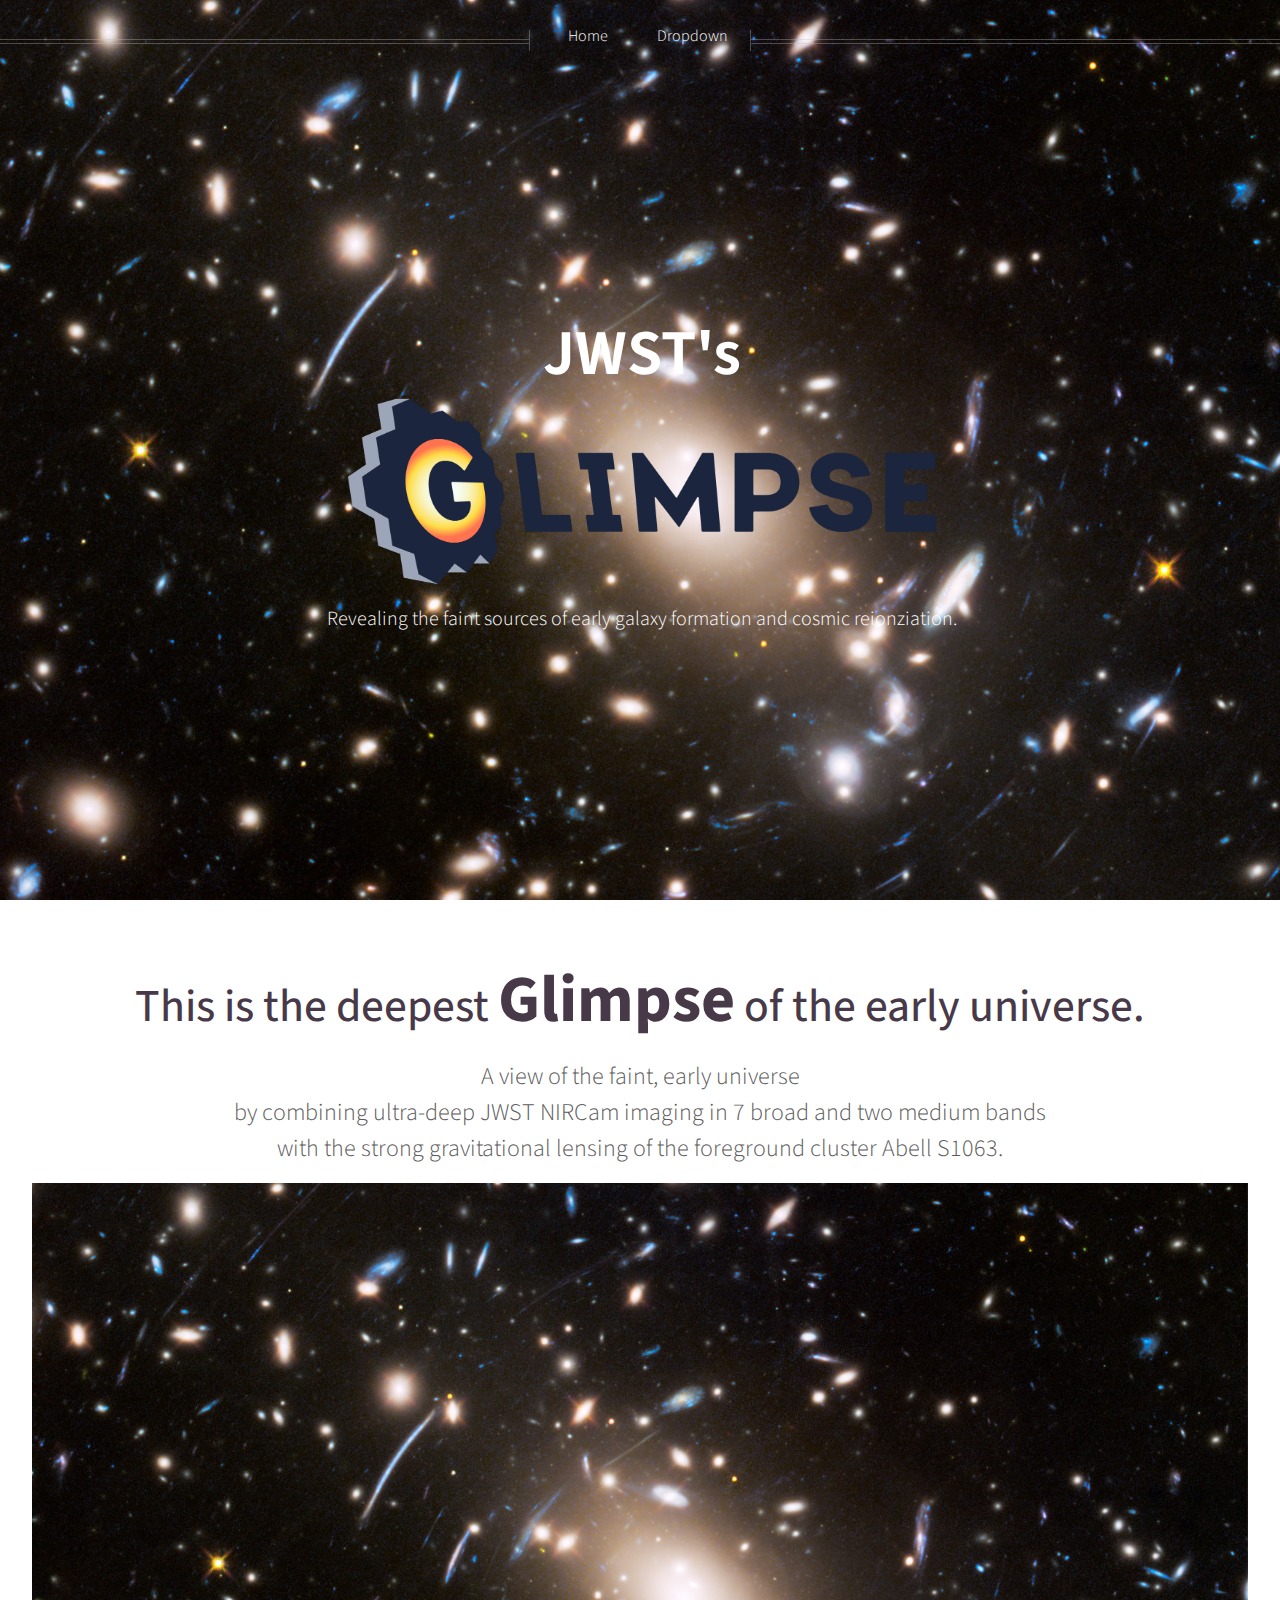
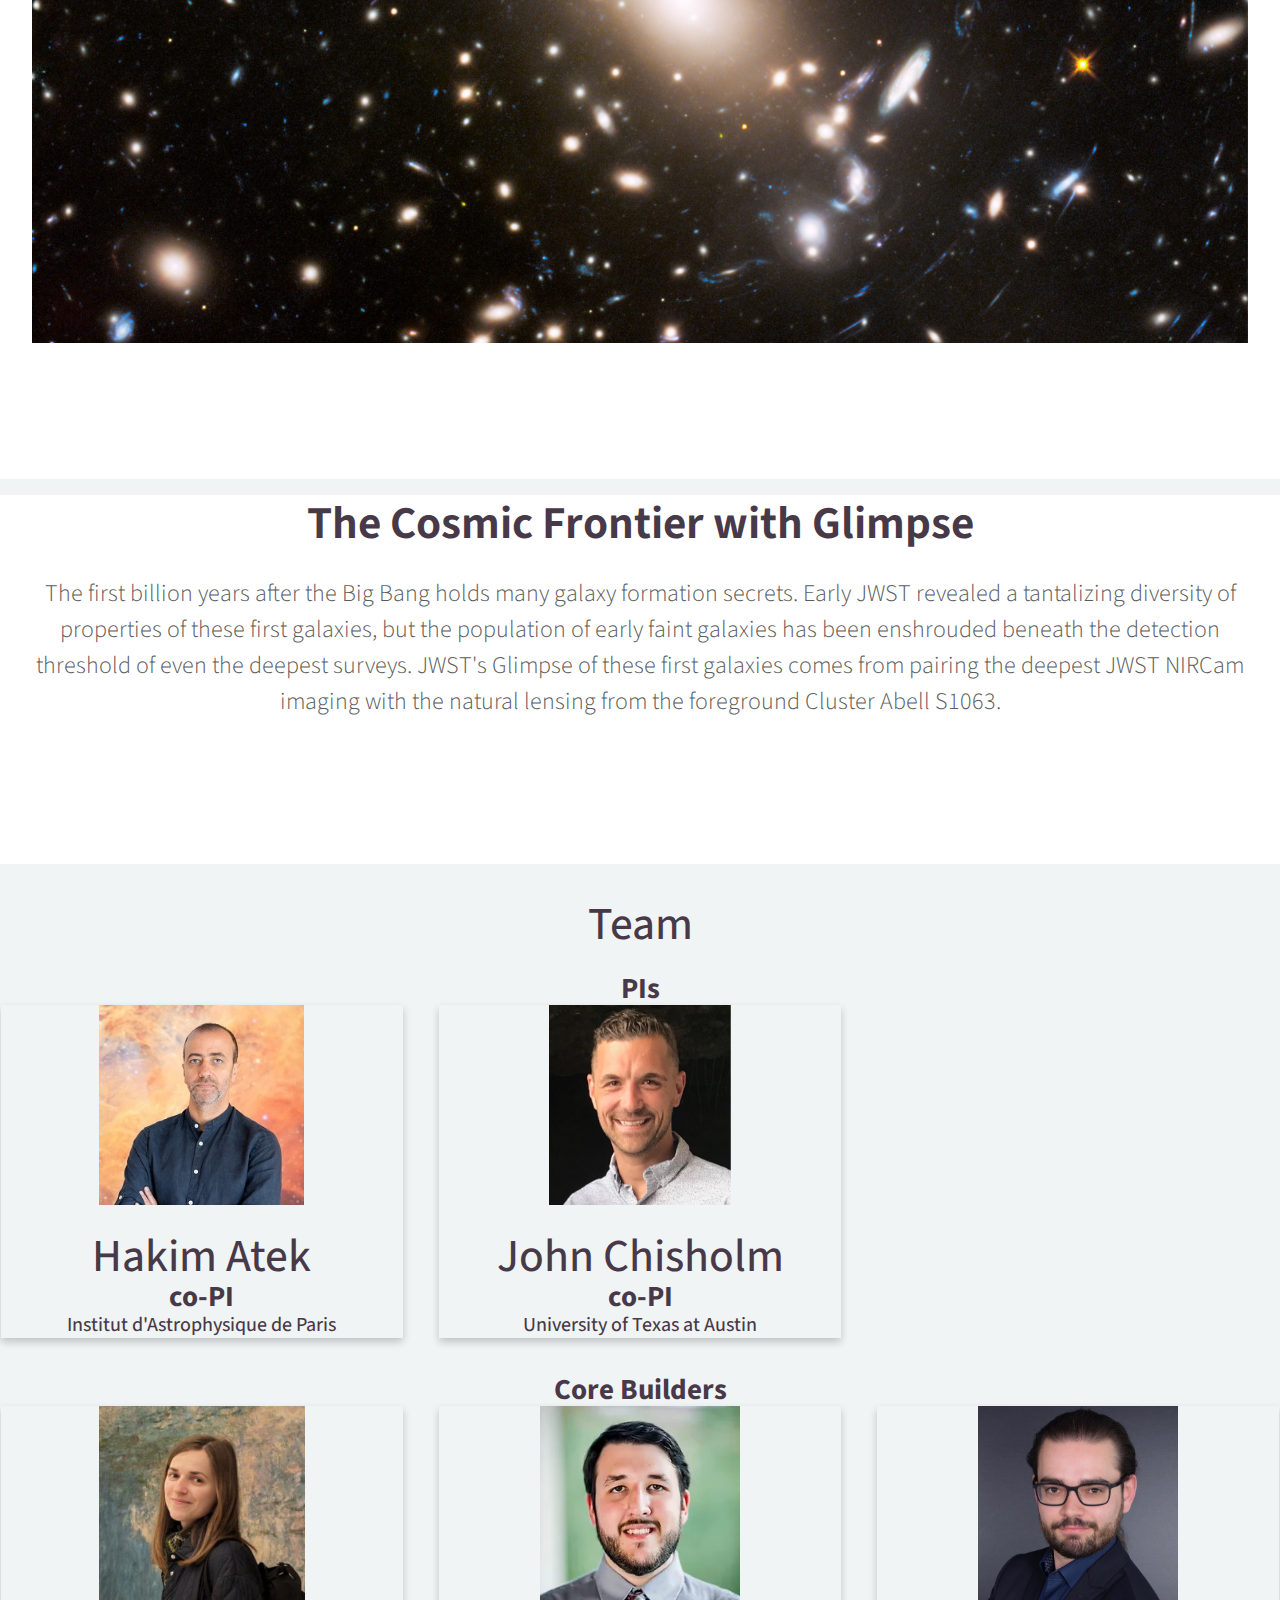
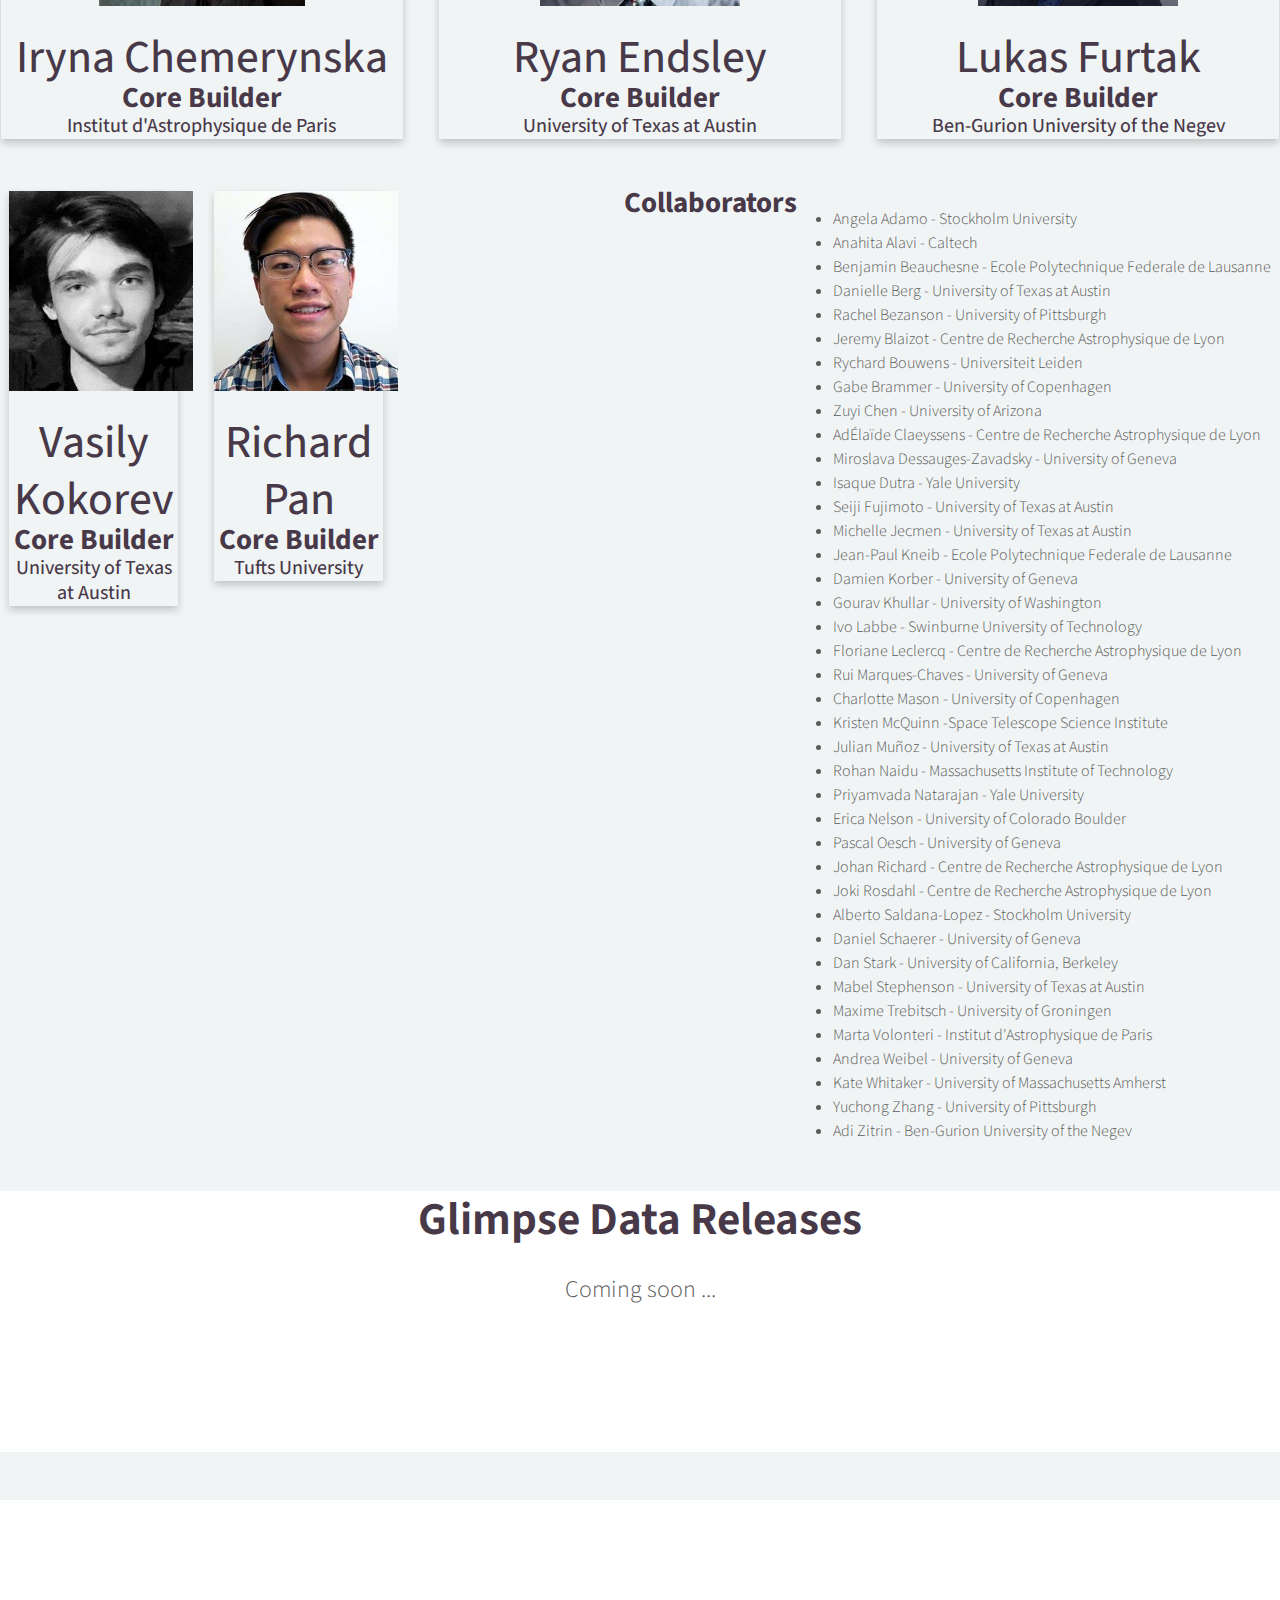
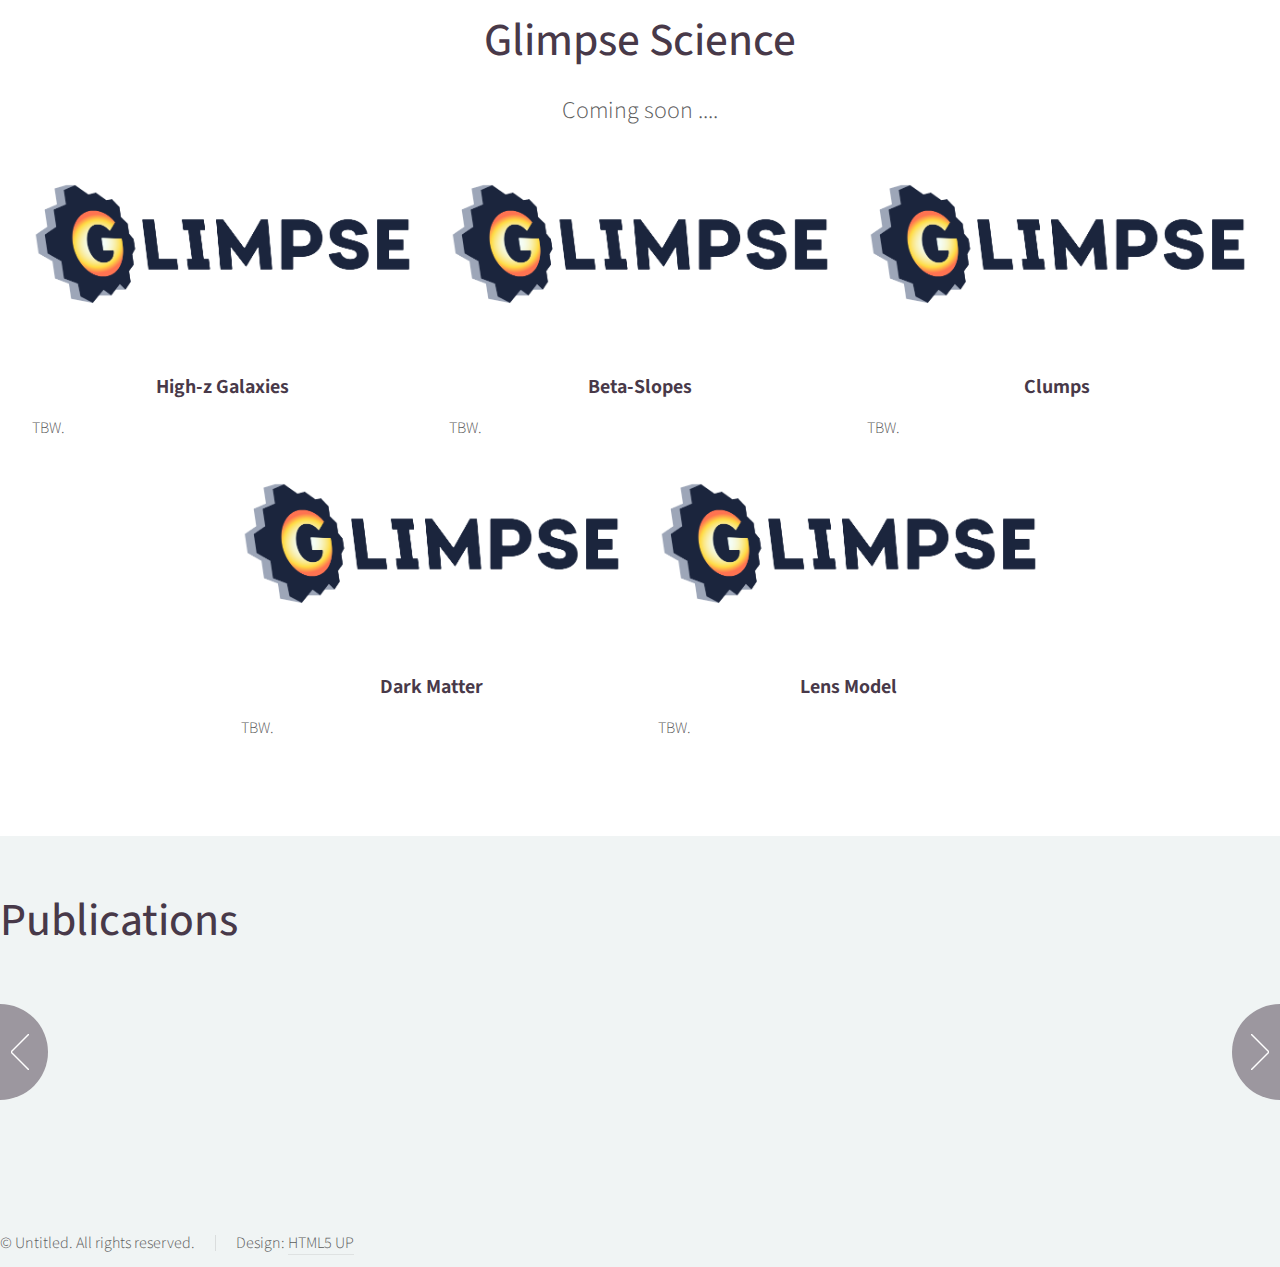
==== commit 342635f7: "Update index.html" ====
--- a/index.html
+++ b/index.html
@@ -76,12 +76,13 @@
 		<article id="About" class="container special">
 		<header>
 		<h2><a href="#">The Cosmic Frontier with Glimpse</a></h2>
-		<p>The first 500 million years after the Big Bang defines
-		   the final frontier of cosmology. Describe Glipmse here ... 
-		</p>
-		</header>
-		<p>Details to be written ...
-		</p>
+		<p>The first billion years after the Big Bang holds many galaxy formation secrets. Early JWST revealed a tantalizing diversity of
+			properties of these first galaxies, but the population of early faint galaxies has been enshrouded beneath the detection threshold of even the deepest surveys. 
+			JWST's Glimpse of these first galaxies comes from pairing the deepest JWST NIRCam imaging with the natural lensing from the foreground Cluster Abell S1063. 
+		</p>
+<!-- 		</header>
+		<p> With these observations we aim to characterize  
+		</p> -->
 		</article>
 		</div>
 
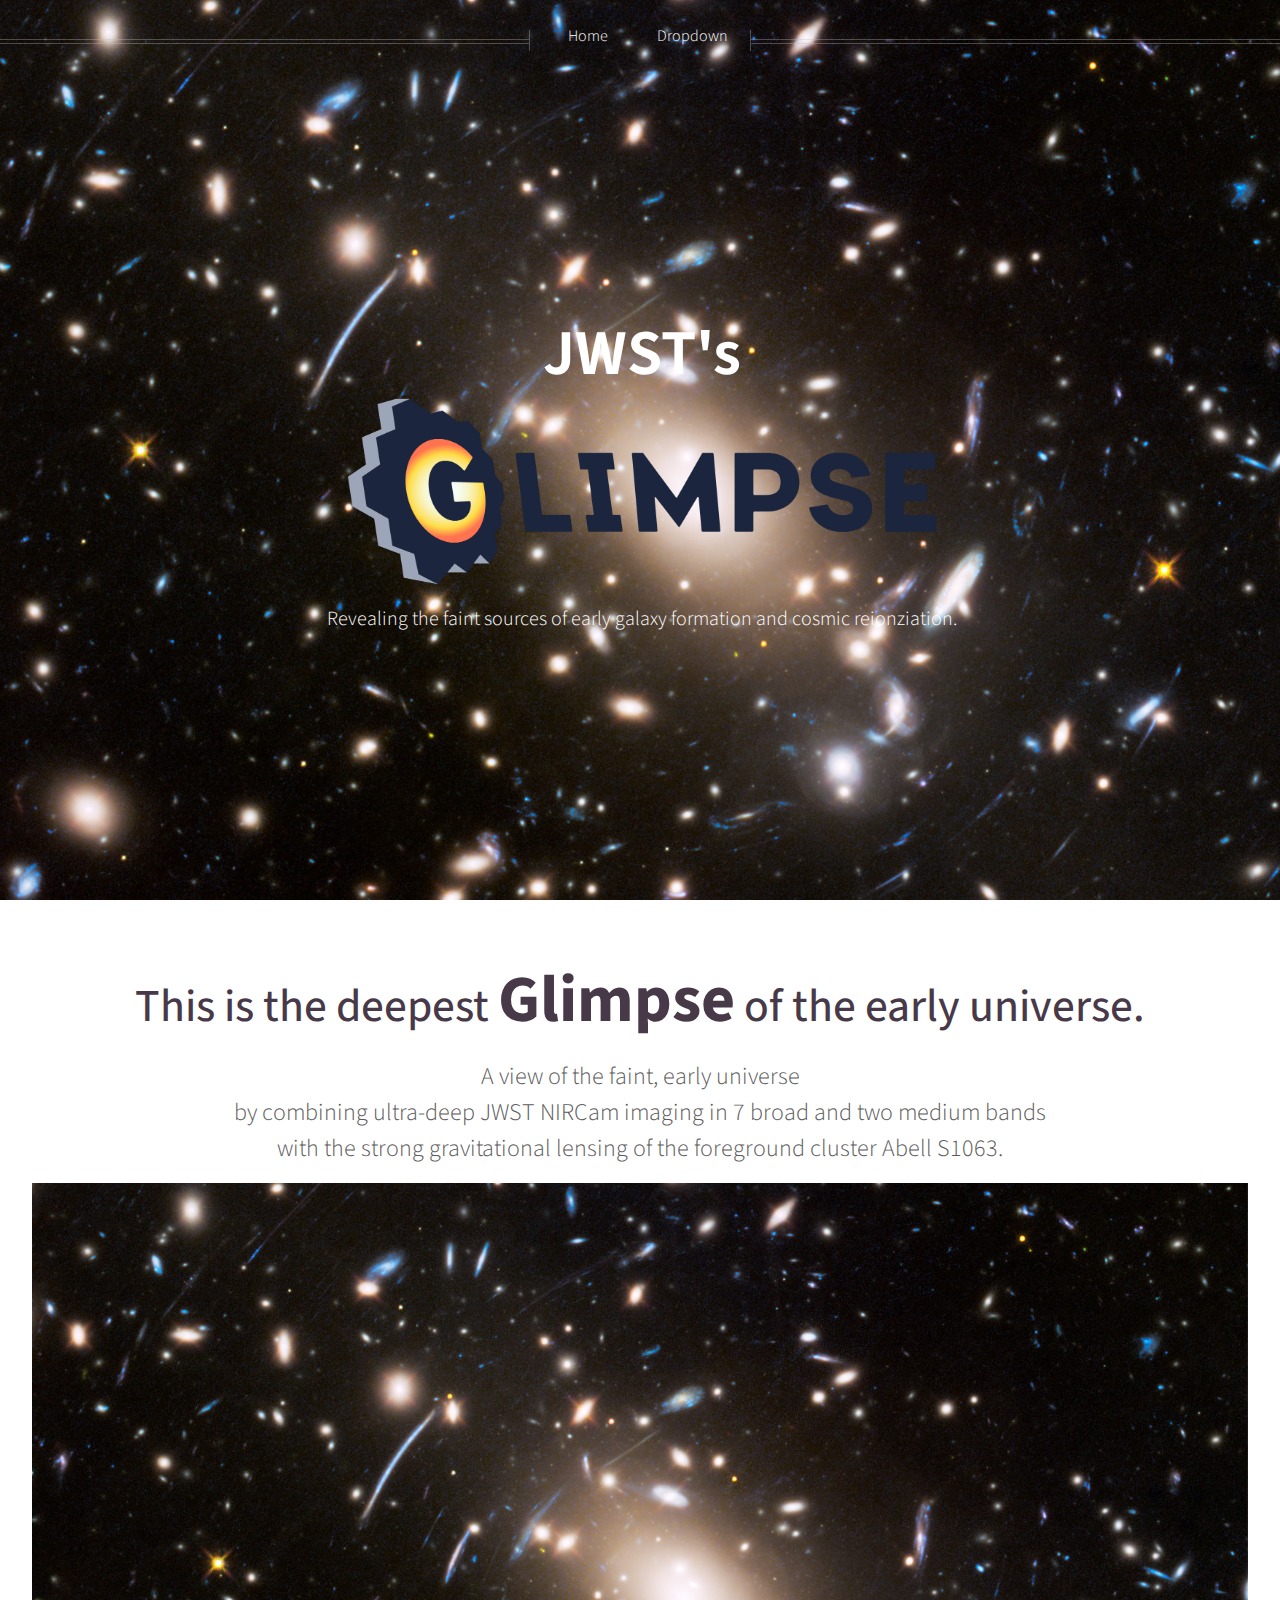
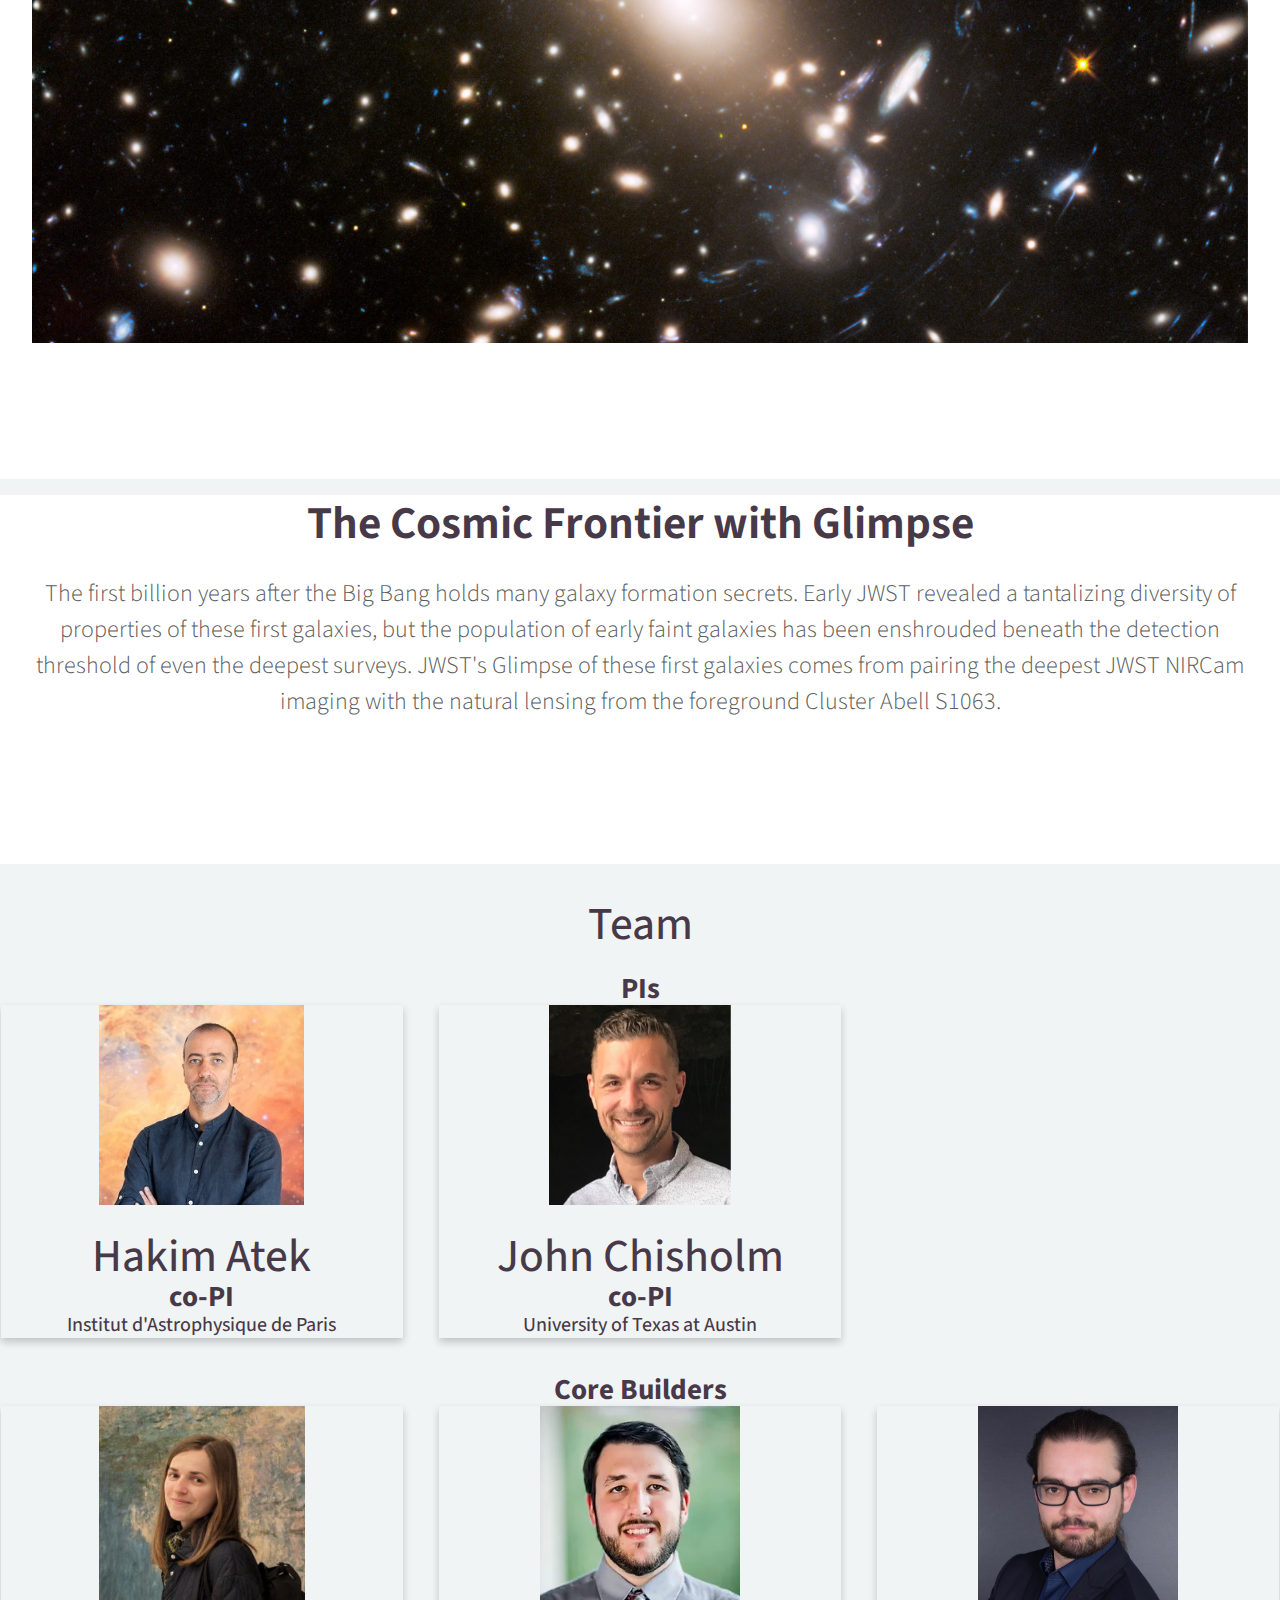
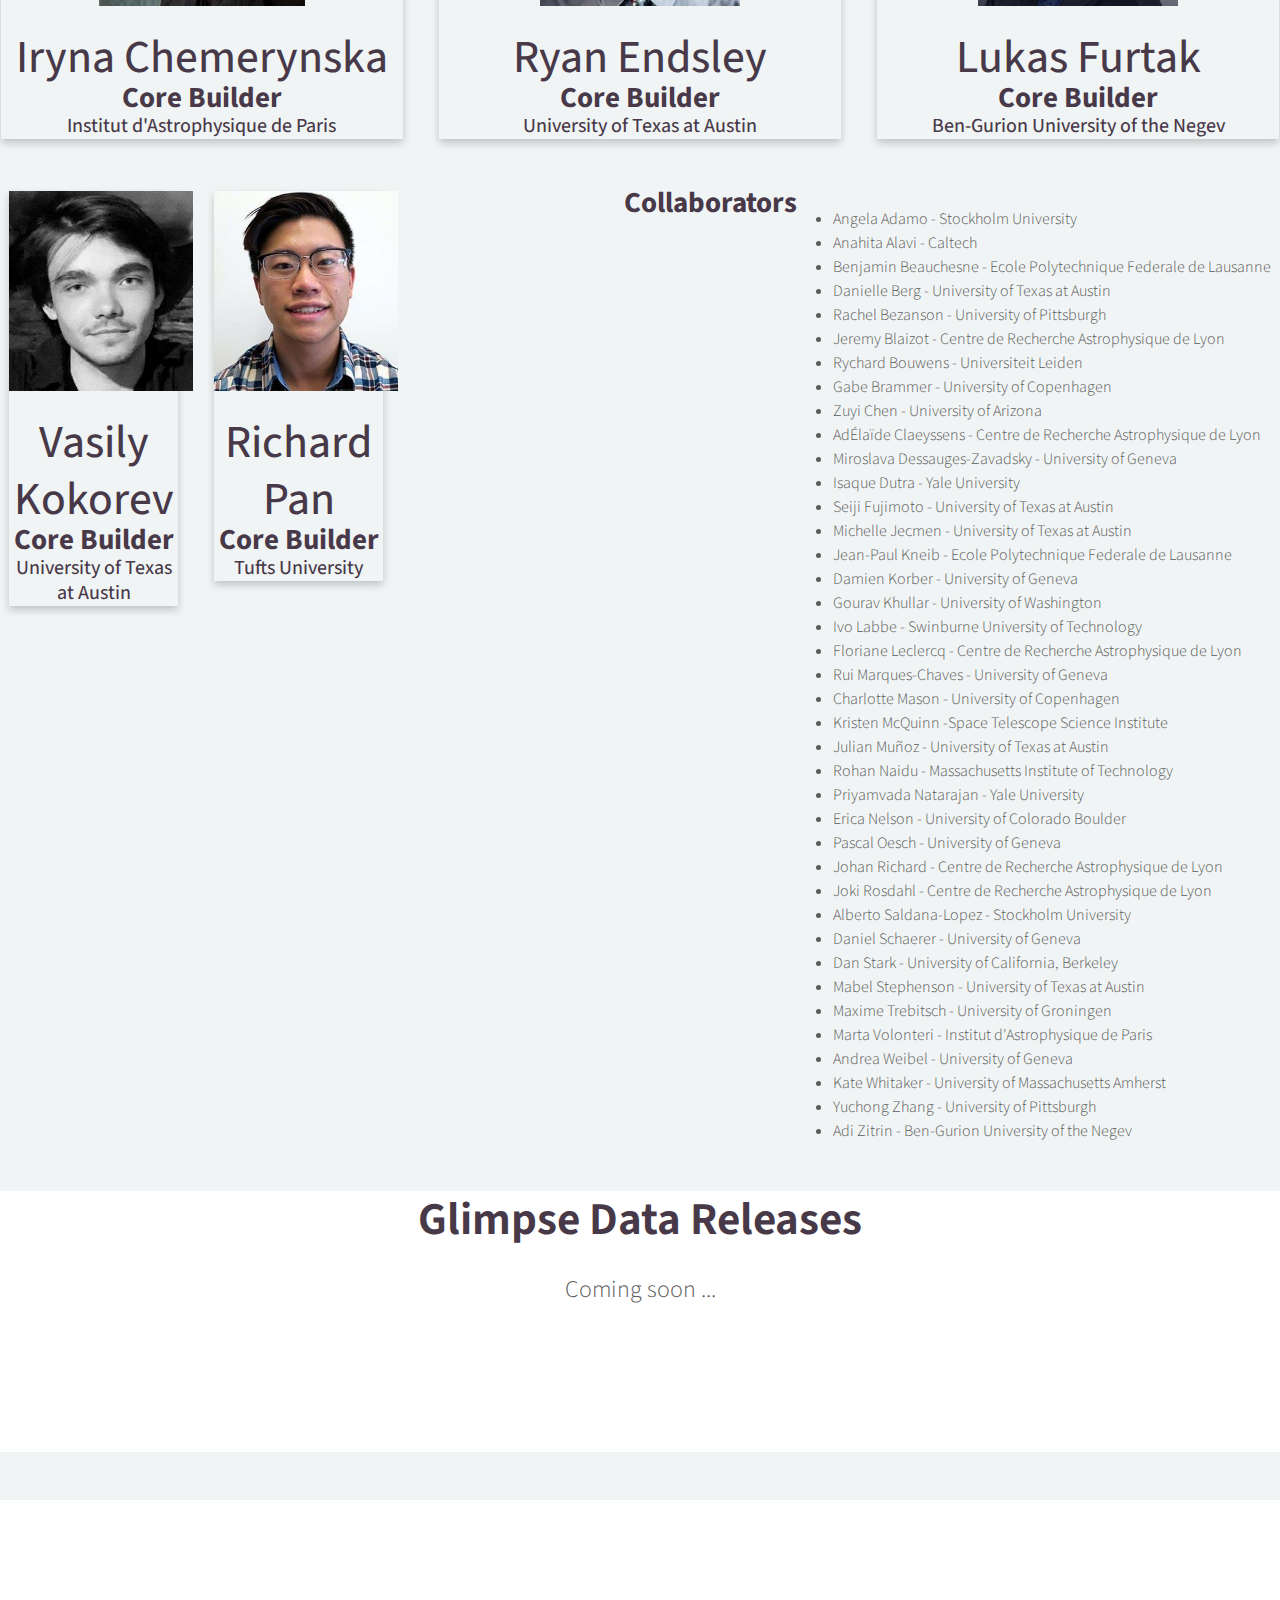
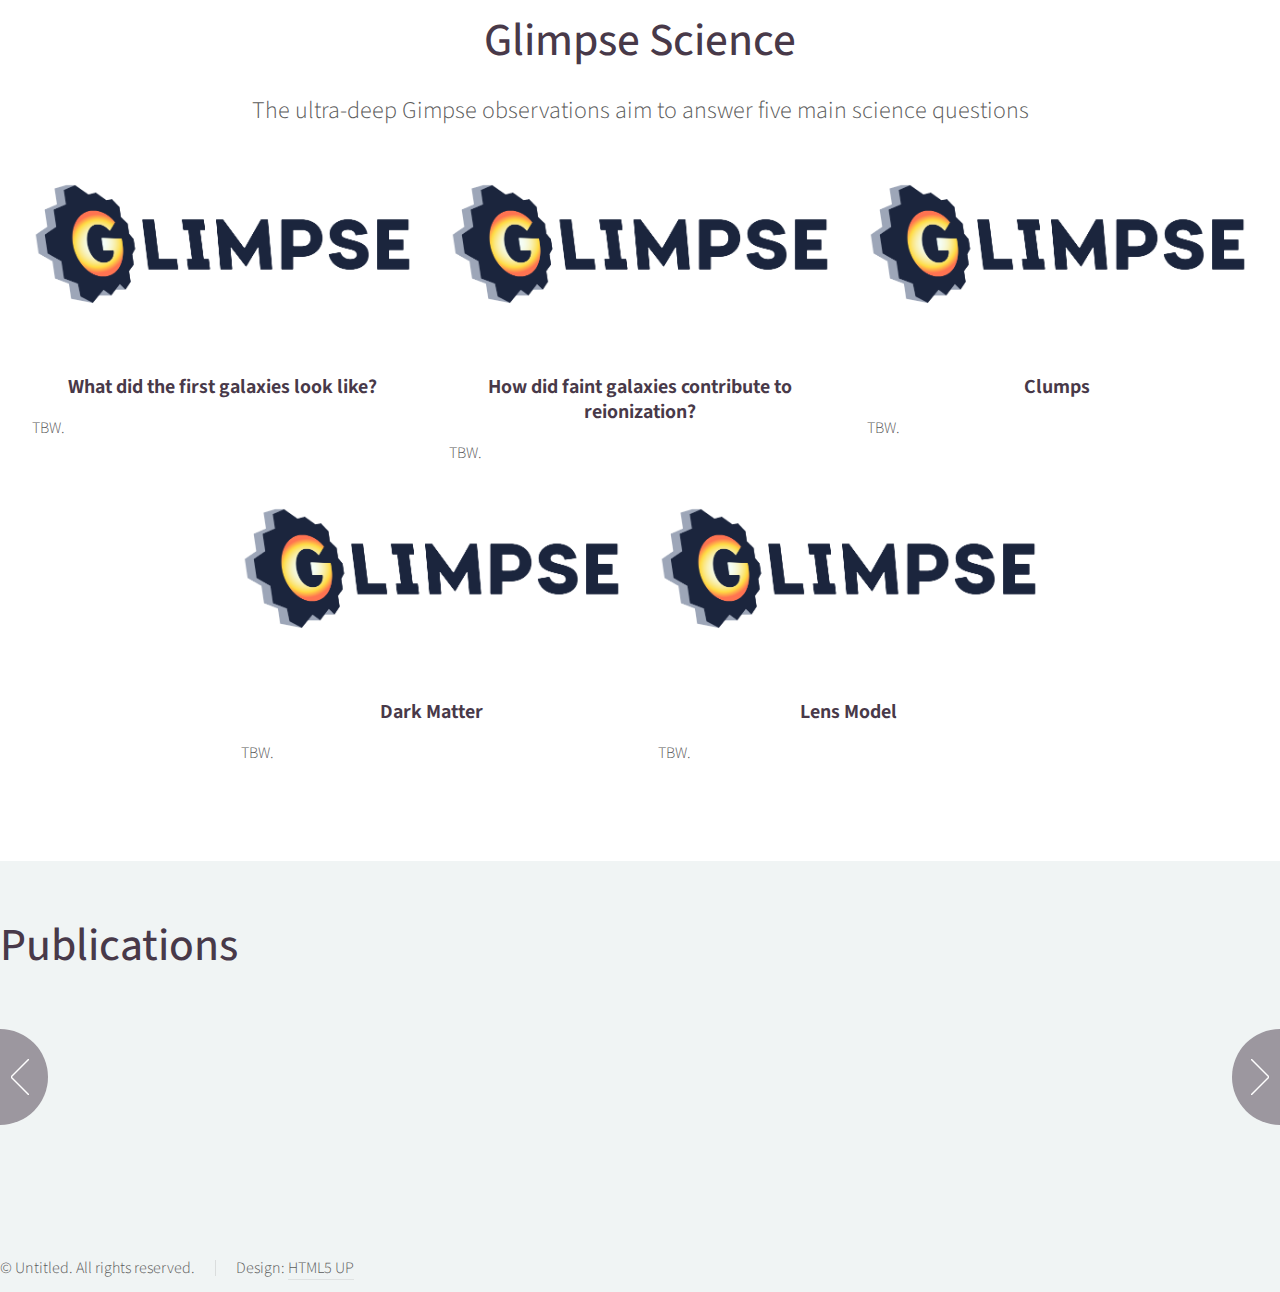
==== commit 057f524c: "Update index.html" ====
--- a/index.html
+++ b/index.html
@@ -270,13 +270,13 @@
 	<section id="Science" class="container special">
 	<header>
 		<h2>Glimpse Science</h2>
-		<p>Coming soon ....</p>
+		<p>The ultra-deep Gimpse observations aim to answer five main science questions</p>
 	</header>
 	<div class="row">
 		<article class="col-4 col-12-mobile special" id="highz">
 		<a href="#" class="image featured"><img src="images/Glimpse-JWST-Logo-Color-Dark.png" alt="" /></a>
 		<header>
-			<h3><a href="#">High-z Galaxies</a></h3>
+			<h3><a href="#">What did the first galaxies look like?</a></h3>
 		</header>
 		<p> TBW.
 		</p>
@@ -284,7 +284,7 @@
 		<article class="col-4 col-12-mobile special" id="beta">
 		<a href="#" class="image featured"><img src="images/Glimpse-JWST-Logo-Color-Dark.png" alt="" /></a>
 		<header>
-			<h3><a href="#">Beta-Slopes</a></h3>
+			<h3><a href="#">How did faint galaxies contribute to reionization?</a></h3>
 		</header>
 		<p> TBW.
 	        </p>
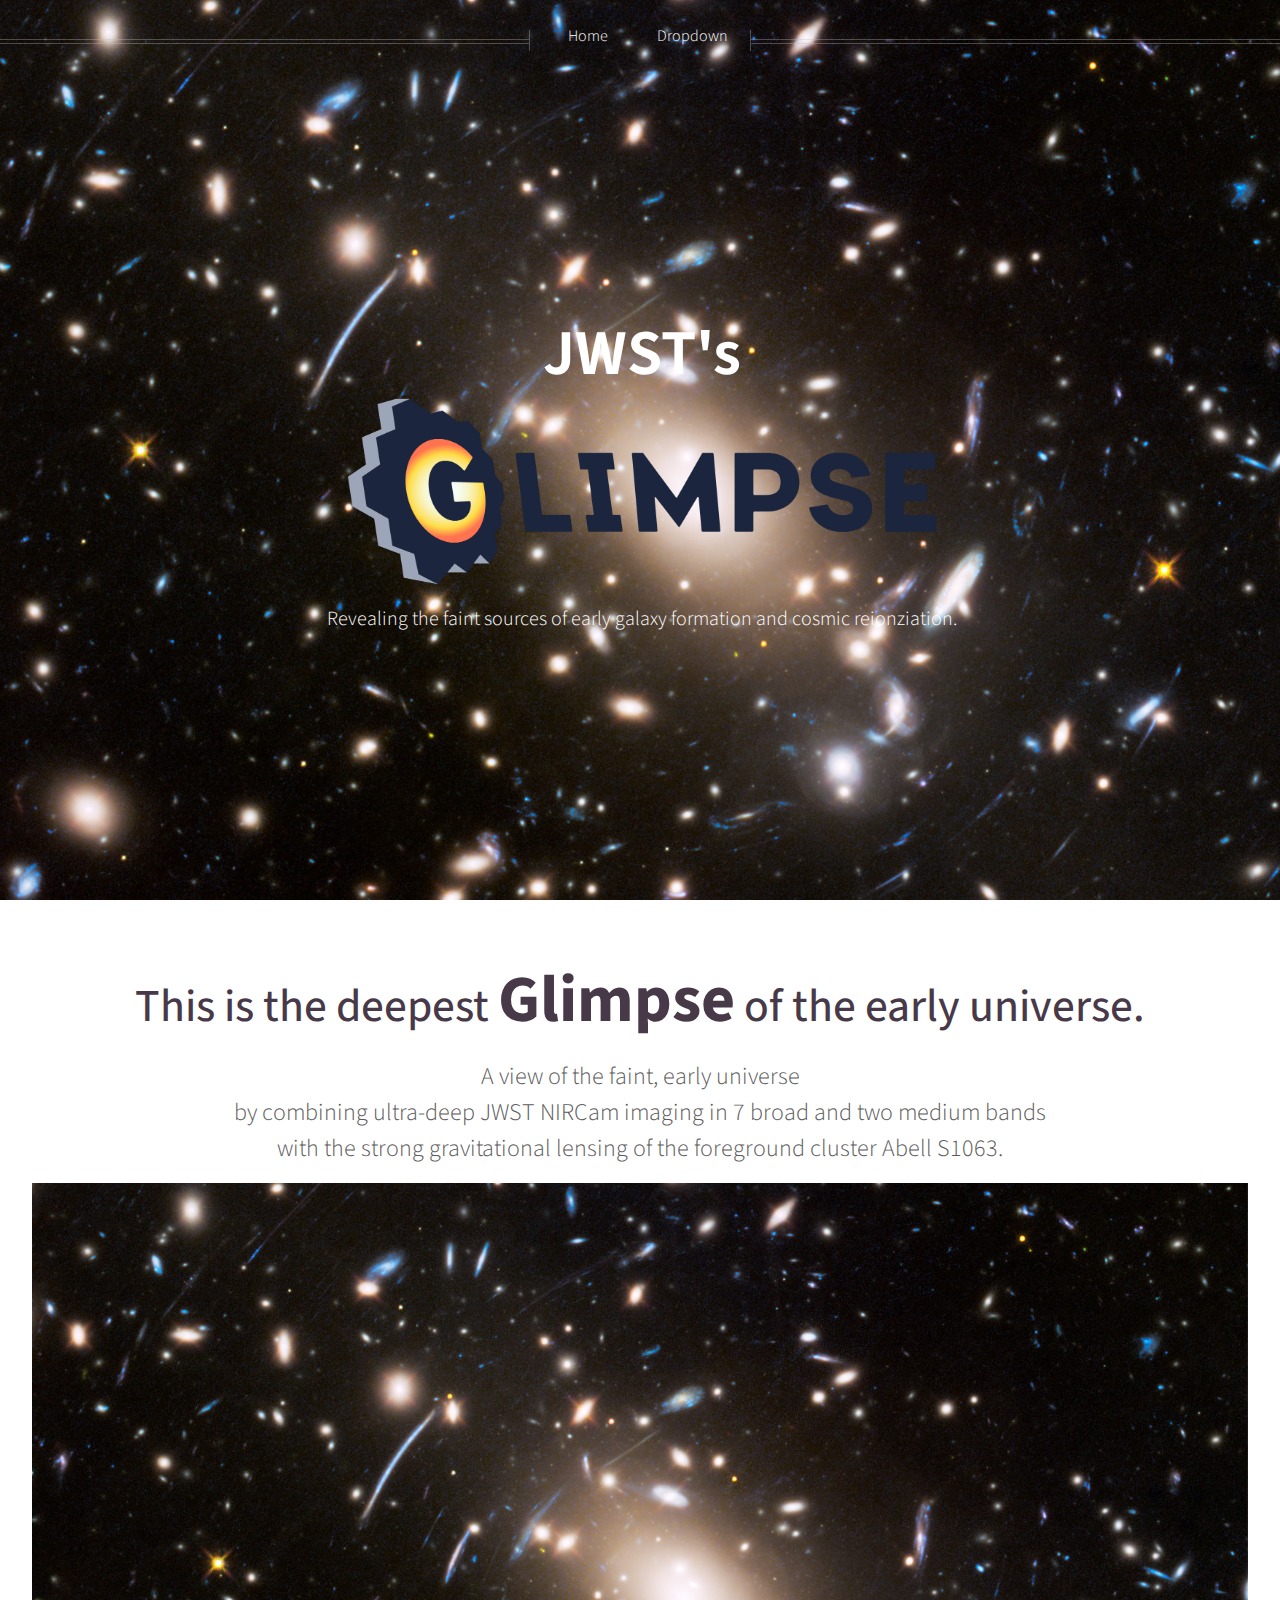
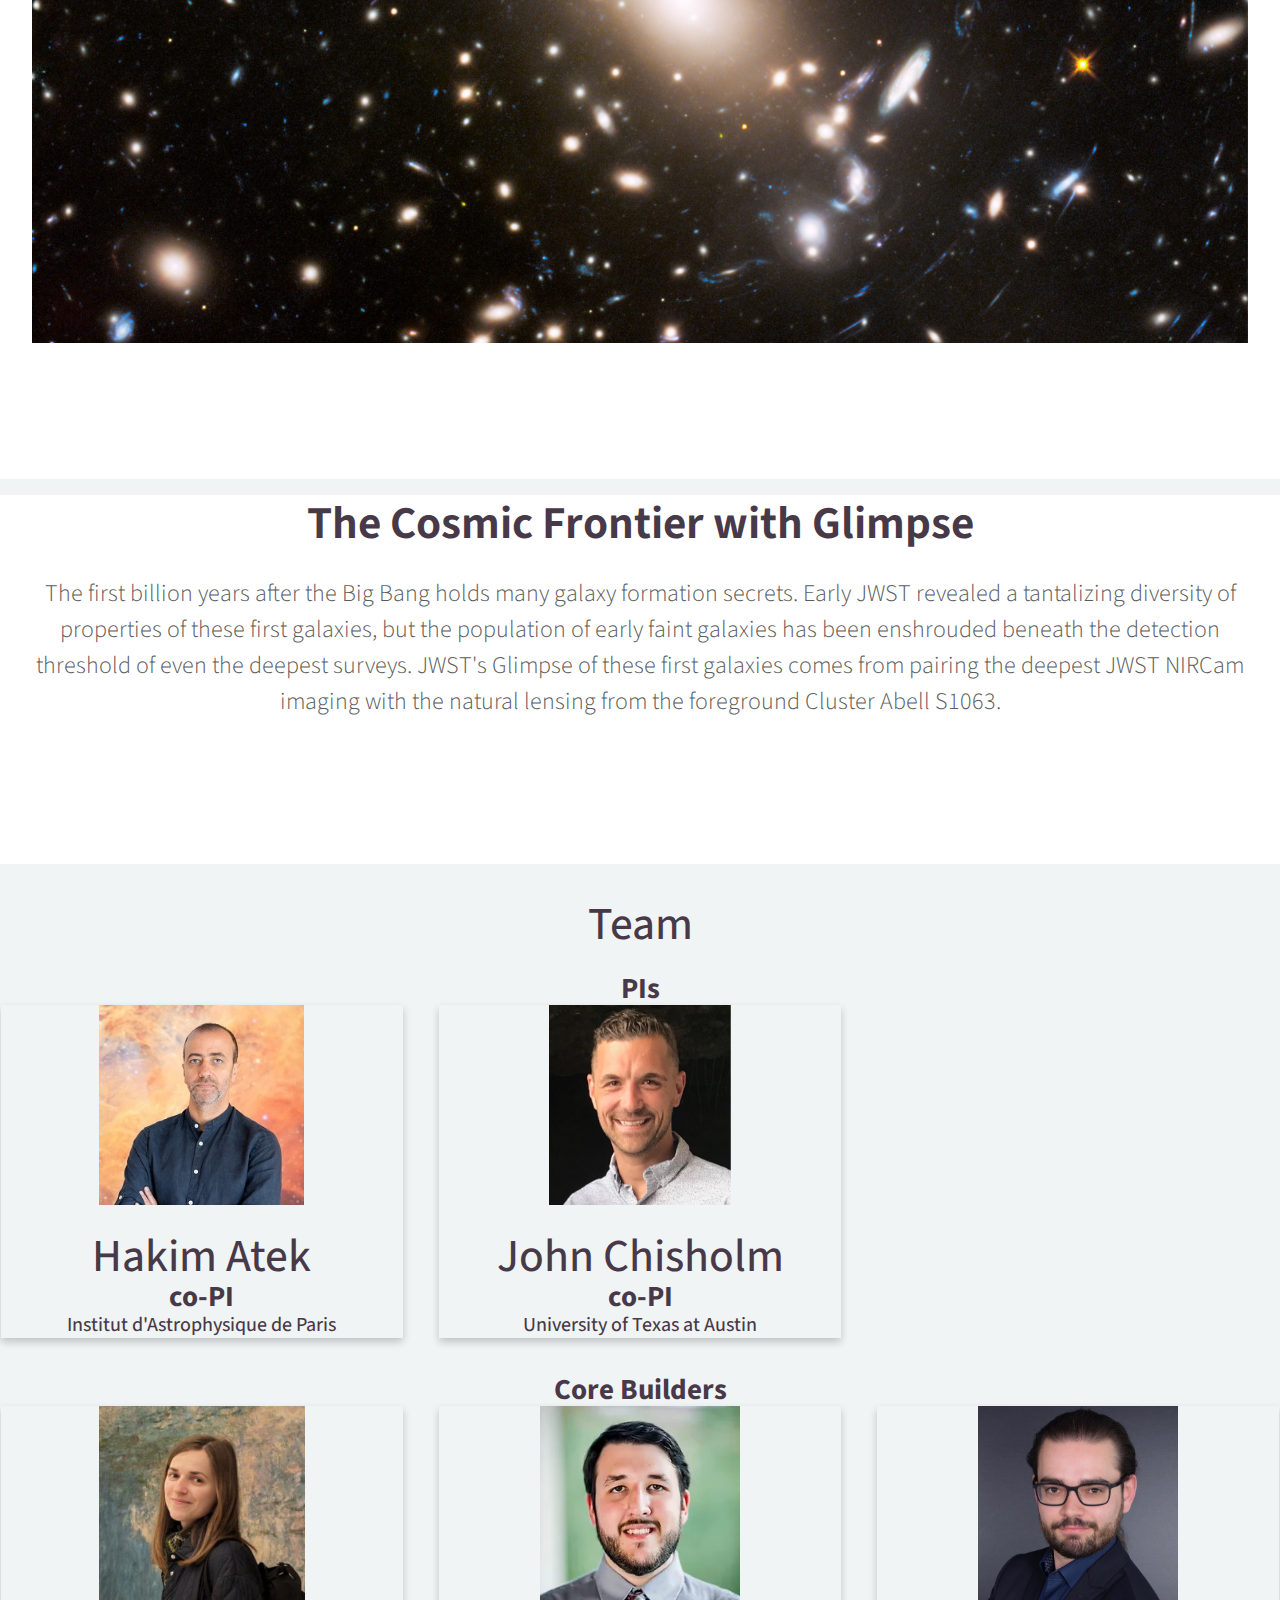
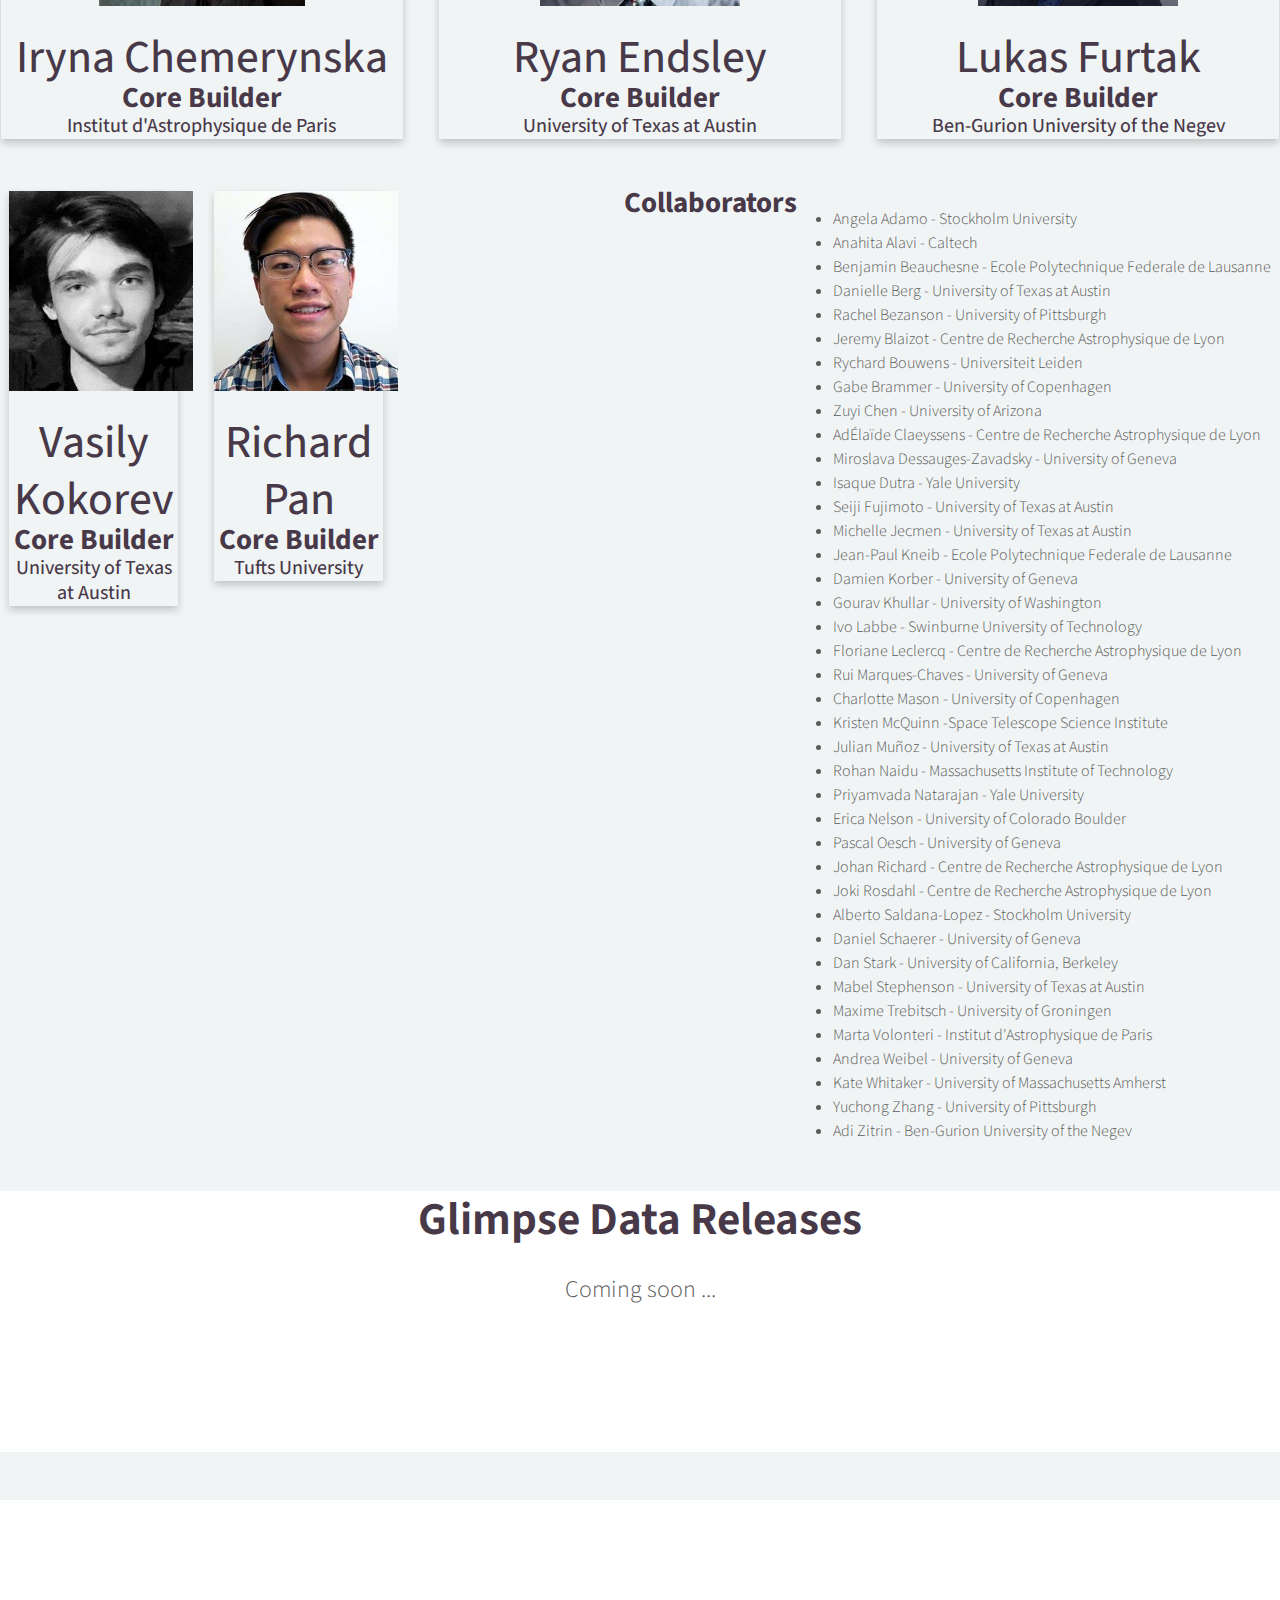
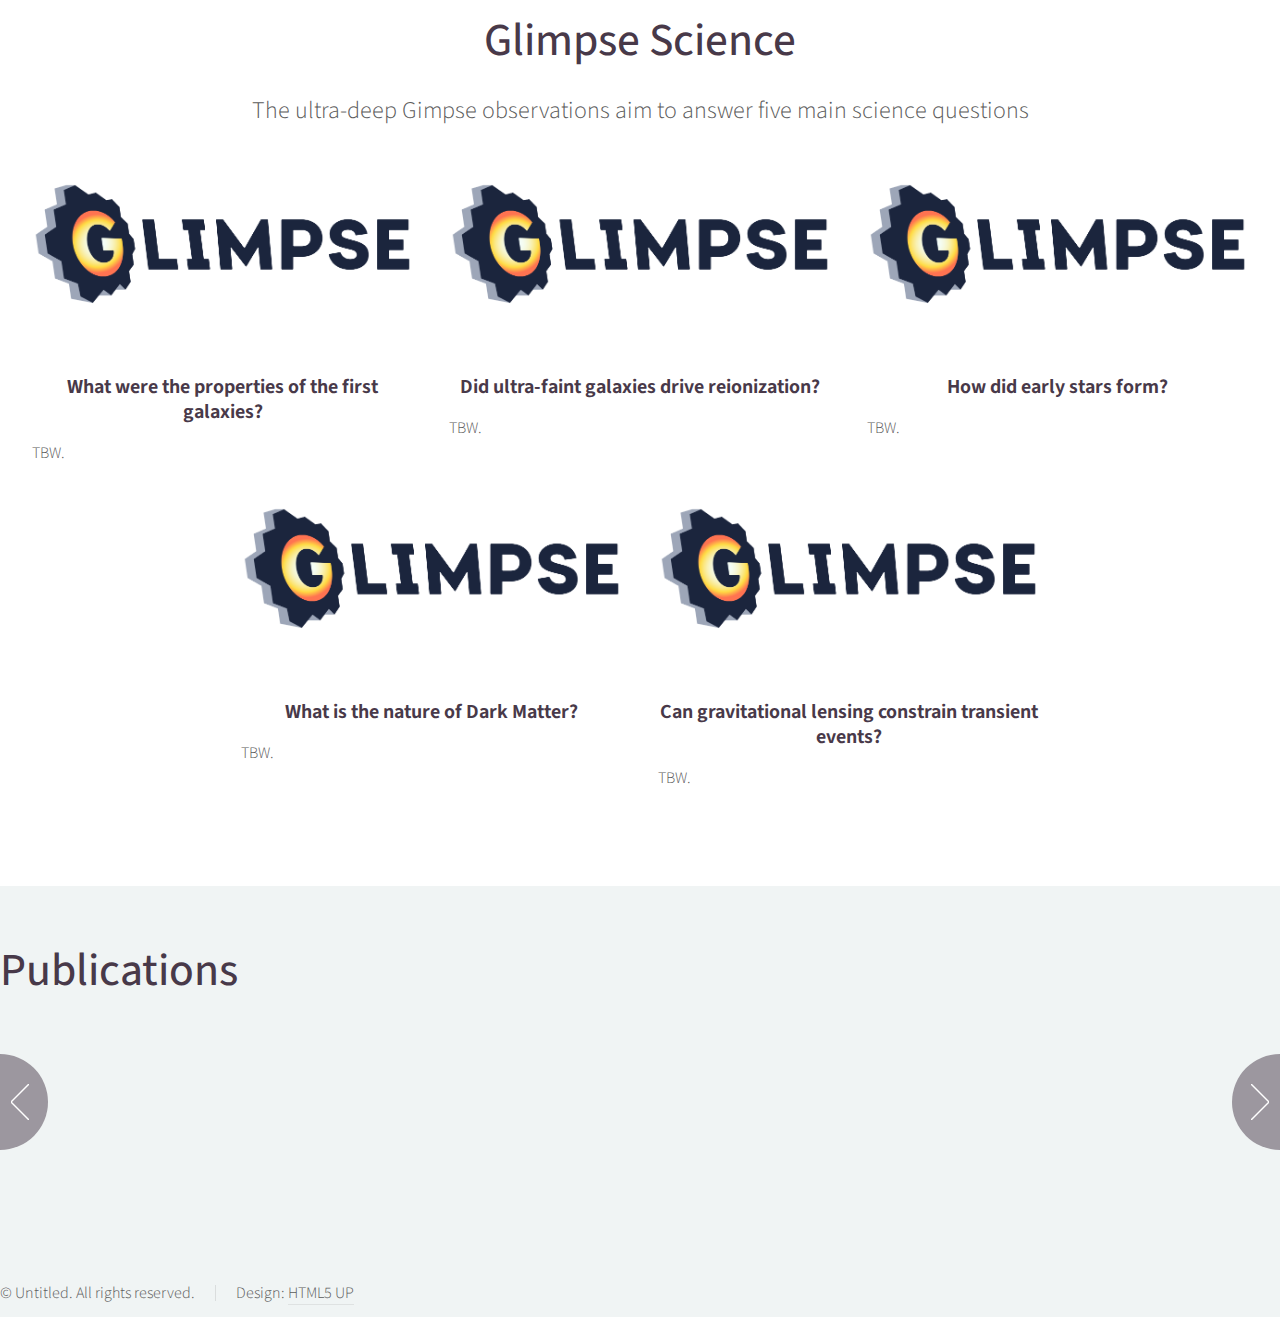
==== commit 7eb81171: "Update index.html" ====
--- a/index.html
+++ b/index.html
@@ -276,7 +276,7 @@
 		<article class="col-4 col-12-mobile special" id="highz">
 		<a href="#" class="image featured"><img src="images/Glimpse-JWST-Logo-Color-Dark.png" alt="" /></a>
 		<header>
-			<h3><a href="#">What did the first galaxies look like?</a></h3>
+			<h3><a href="#">What were the properties of the first galaxies?</a></h3>
 		</header>
 		<p> TBW.
 		</p>
@@ -284,7 +284,7 @@
 		<article class="col-4 col-12-mobile special" id="beta">
 		<a href="#" class="image featured"><img src="images/Glimpse-JWST-Logo-Color-Dark.png" alt="" /></a>
 		<header>
-			<h3><a href="#">How did faint galaxies contribute to reionization?</a></h3>
+			<h3><a href="#"> Did ultra-faint galaxies drive reionization?</a></h3>
 		</header>
 		<p> TBW.
 	        </p>
@@ -292,7 +292,7 @@
 		<article class="col-4 col-12-mobile special" id="clumps">
 		<a href="#" class="image featured"><img src="images/Glimpse-JWST-Logo-Color-Dark.png" alt="" /></a>
 		<header>
-			<h3><a href="#">Clumps</a></h3>
+			<h3><a href="#">How did early stars form?</a></h3>
 		</header>
 		<p> TBW. 
 		</p>
@@ -300,7 +300,7 @@
 		<article class="col-4 col-12-mobile special" id="DM">
 		<a href="#" class="image featured"><img src="images/Glimpse-JWST-Logo-Color-Dark.png" alt="" /></a>
 		<header>
-			<h3><a href="#">Dark Matter</a></h3>
+			<h3><a href="#">What is the nature of Dark Matter?</a></h3>
 		</header>
 		<p> TBW. 
 		</p>
@@ -308,7 +308,7 @@
 		<article class="col-4 col-12-mobile special" id="lens">
 		<a href="#" class="image featured"><img src="images/Glimpse-JWST-Logo-Color-Dark.png" alt="" /></a>
 		<header>
-			<h3><a href="#">Lens Model</a></h3>
+			<h3><a href="#">Can gravitational lensing constrain transient events?</a></h3>
 		</header>
 		<p> TBW. 
 		</p>
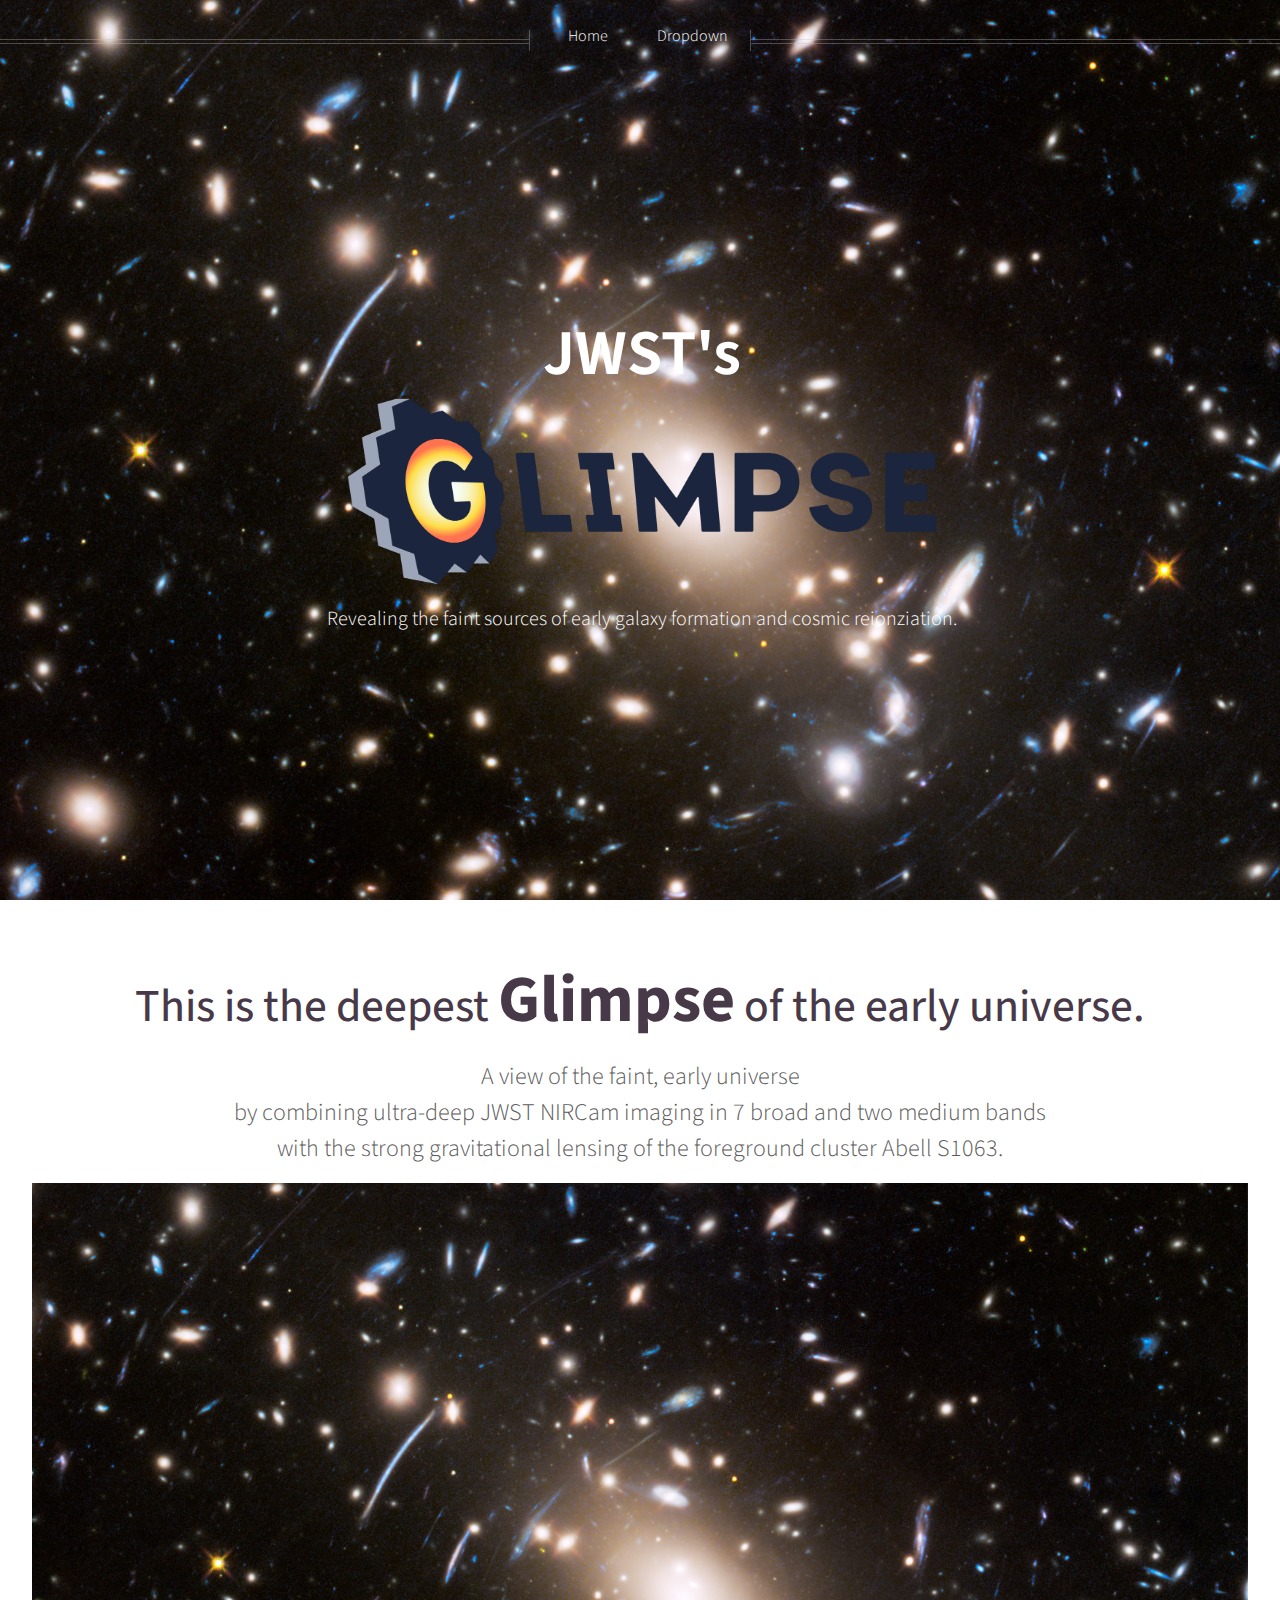
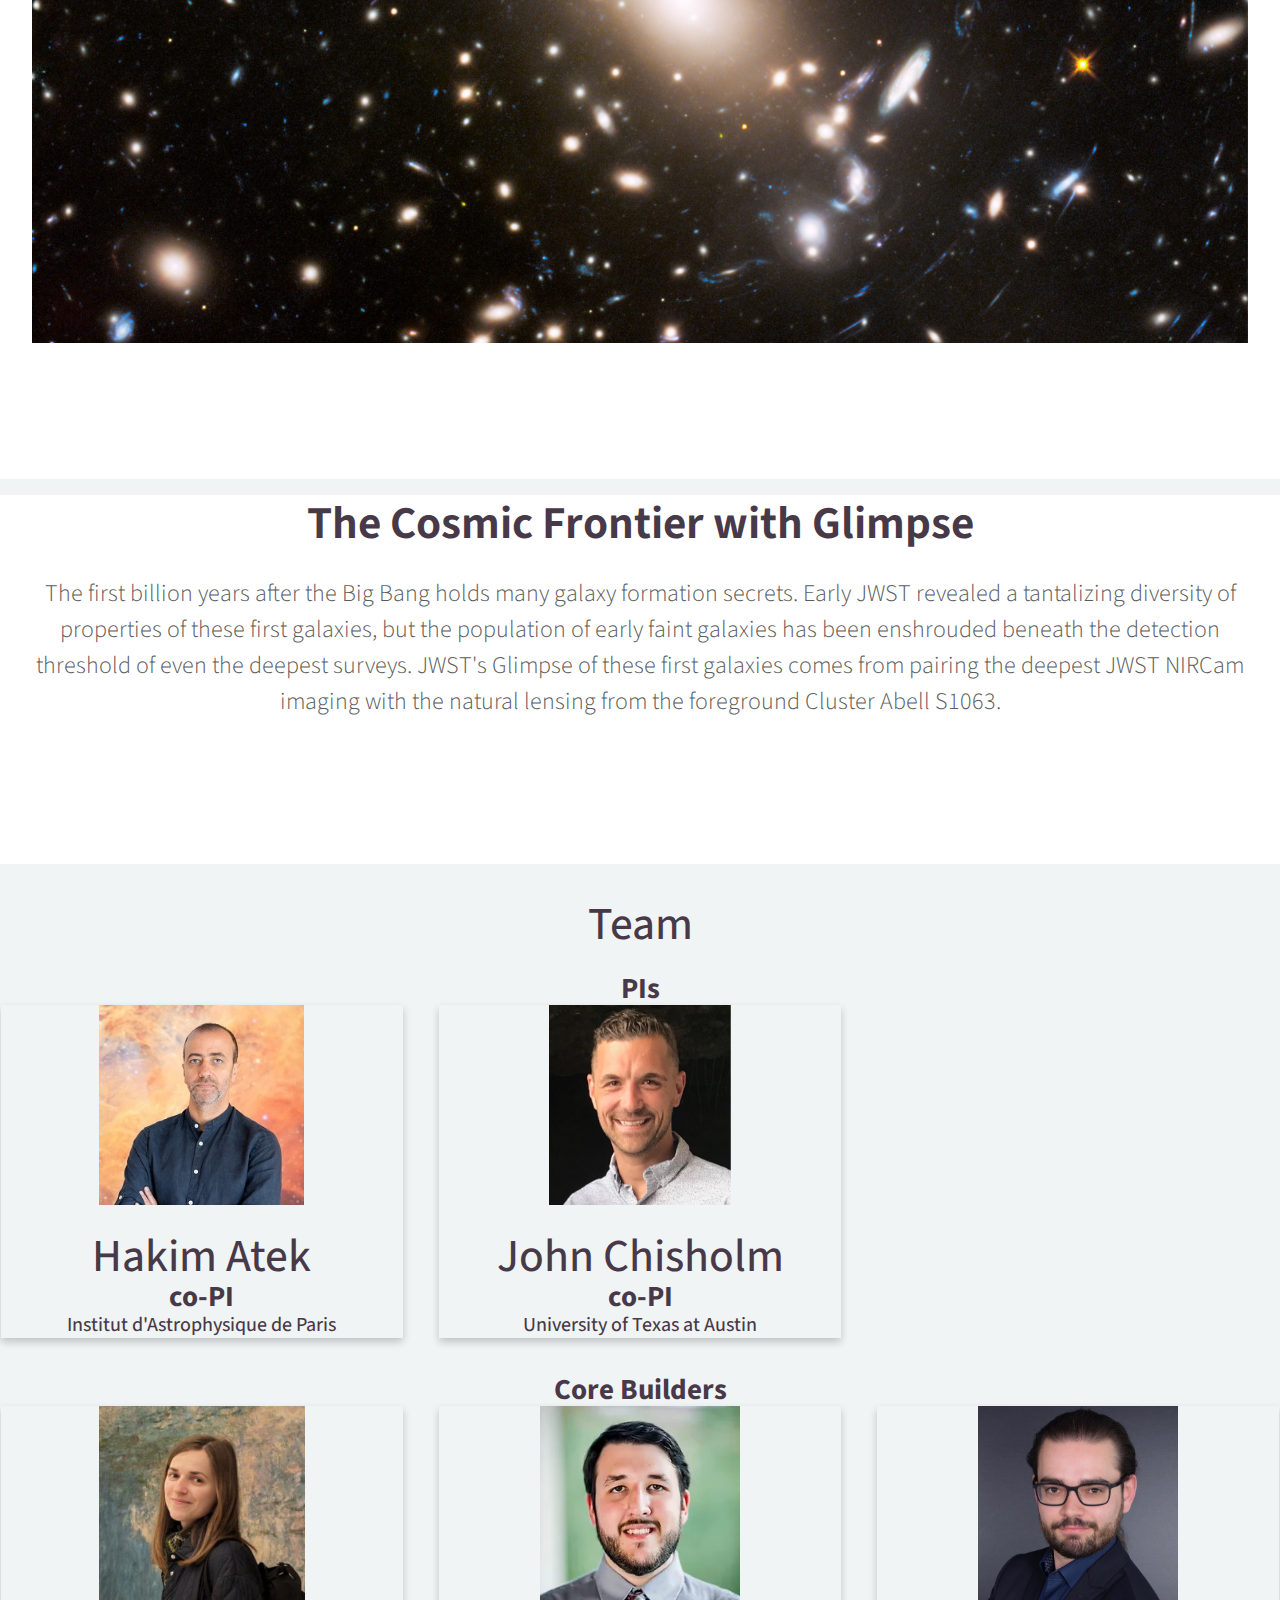
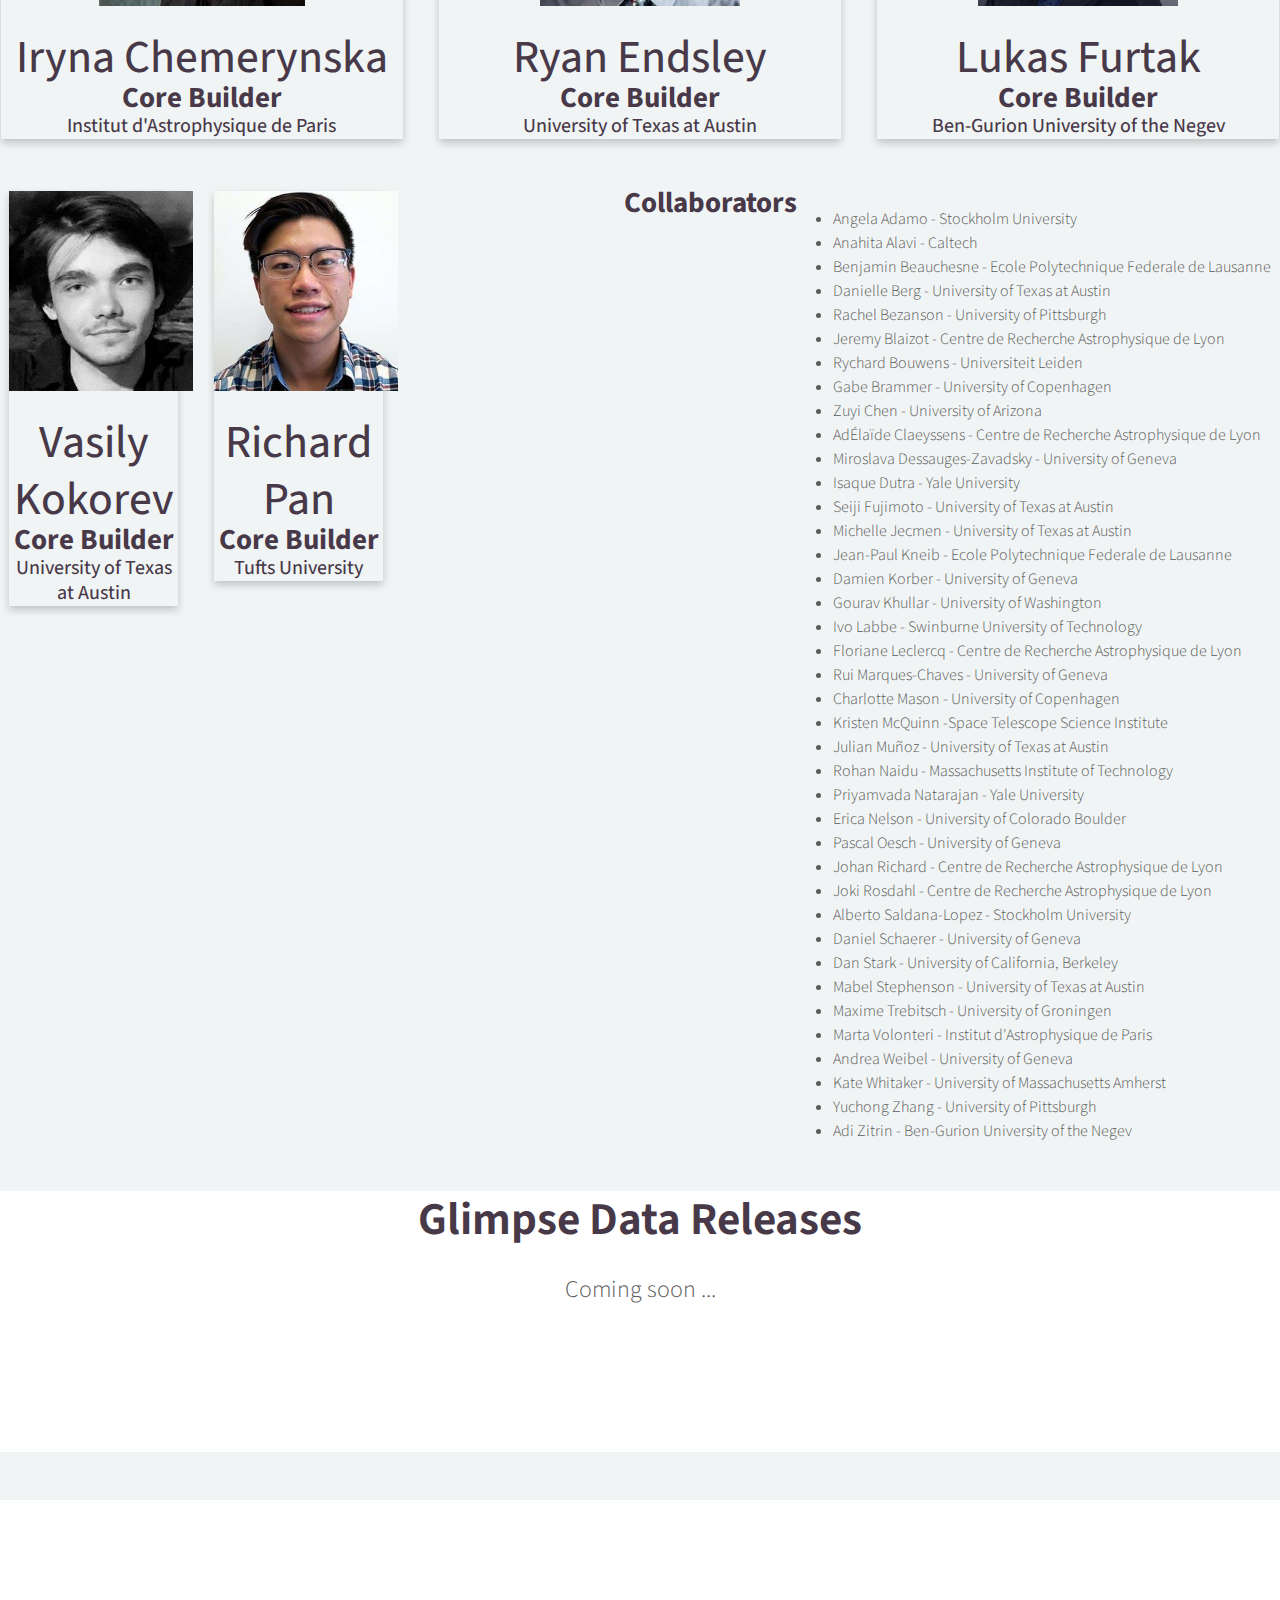
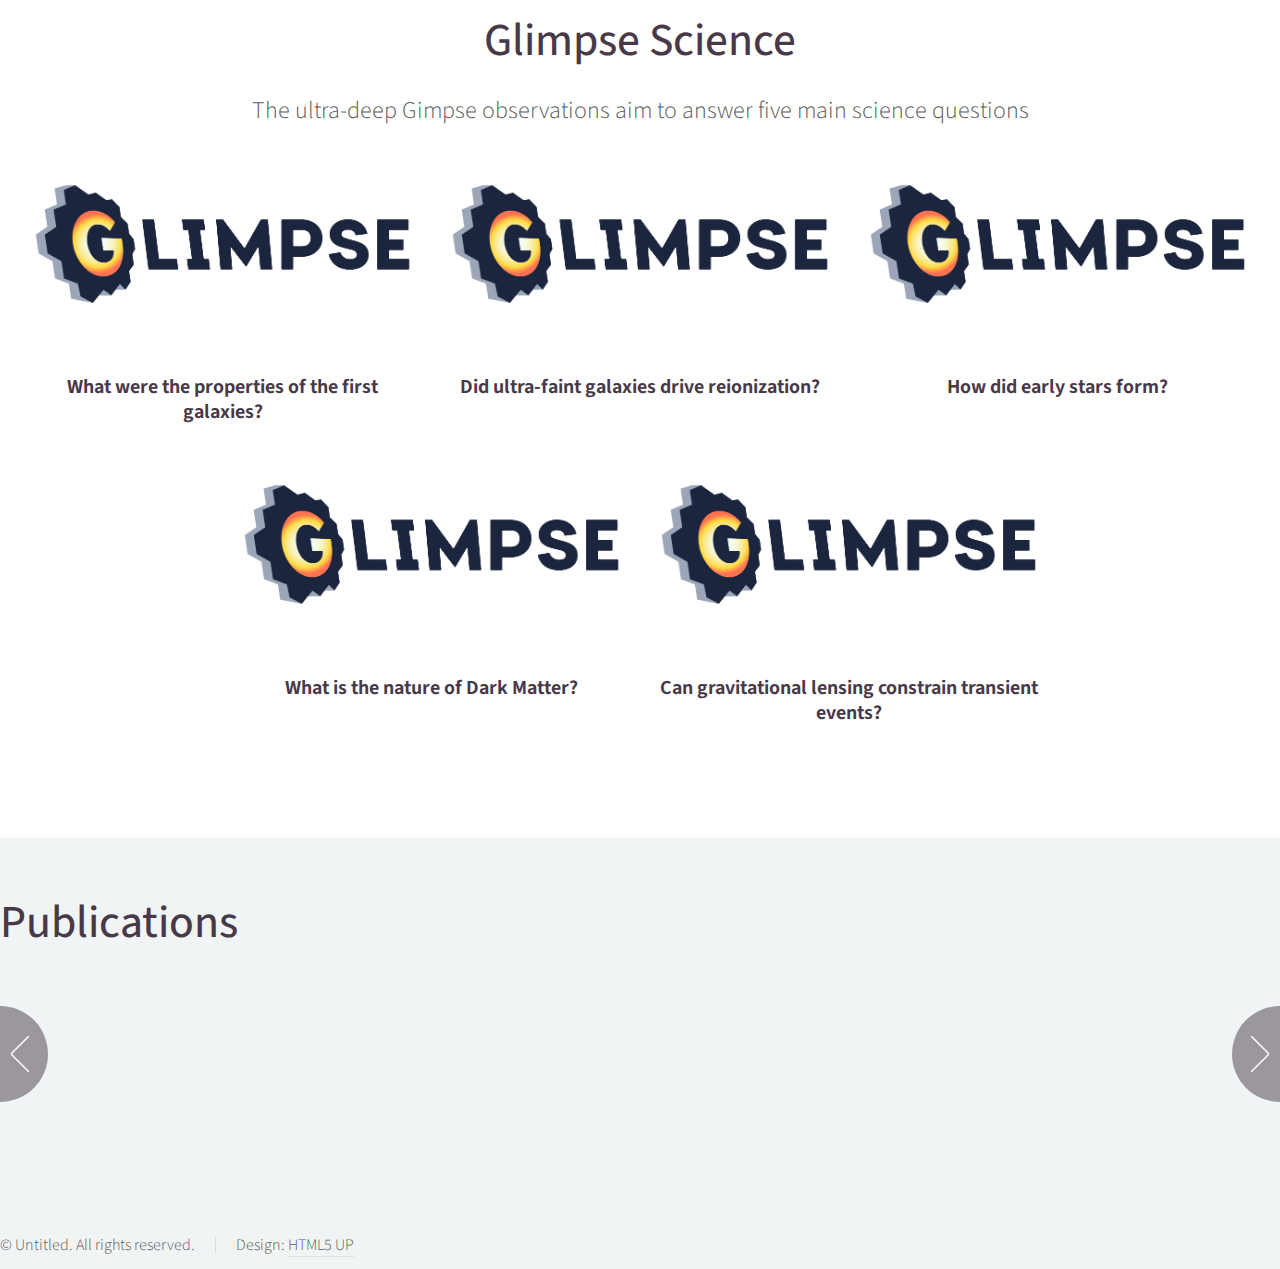
==== commit d3d148c6: "Update index.html" ====
--- a/index.html
+++ b/index.html
@@ -278,7 +278,7 @@
 		<header>
 			<h3><a href="#">What were the properties of the first galaxies?</a></h3>
 		</header>
-		<p> TBW.
+		<p> 
 		</p>
 		</article>
 		<article class="col-4 col-12-mobile special" id="beta">
@@ -286,7 +286,7 @@
 		<header>
 			<h3><a href="#"> Did ultra-faint galaxies drive reionization?</a></h3>
 		</header>
-		<p> TBW.
+		<p> 
 	        </p>
 		</article>
 		<article class="col-4 col-12-mobile special" id="clumps">
@@ -294,7 +294,7 @@
 		<header>
 			<h3><a href="#">How did early stars form?</a></h3>
 		</header>
-		<p> TBW. 
+		<p>  
 		</p>
 	        </article>
 		<article class="col-4 col-12-mobile special" id="DM">
@@ -302,7 +302,7 @@
 		<header>
 			<h3><a href="#">What is the nature of Dark Matter?</a></h3>
 		</header>
-		<p> TBW. 
+		<p>  
 		</p>
 	        </article>
 		<article class="col-4 col-12-mobile special" id="lens">
@@ -310,7 +310,7 @@
 		<header>
 			<h3><a href="#">Can gravitational lensing constrain transient events?</a></h3>
 		</header>
-		<p> TBW. 
+		<p>  
 		</p>
 		</article>	  
 	</div>
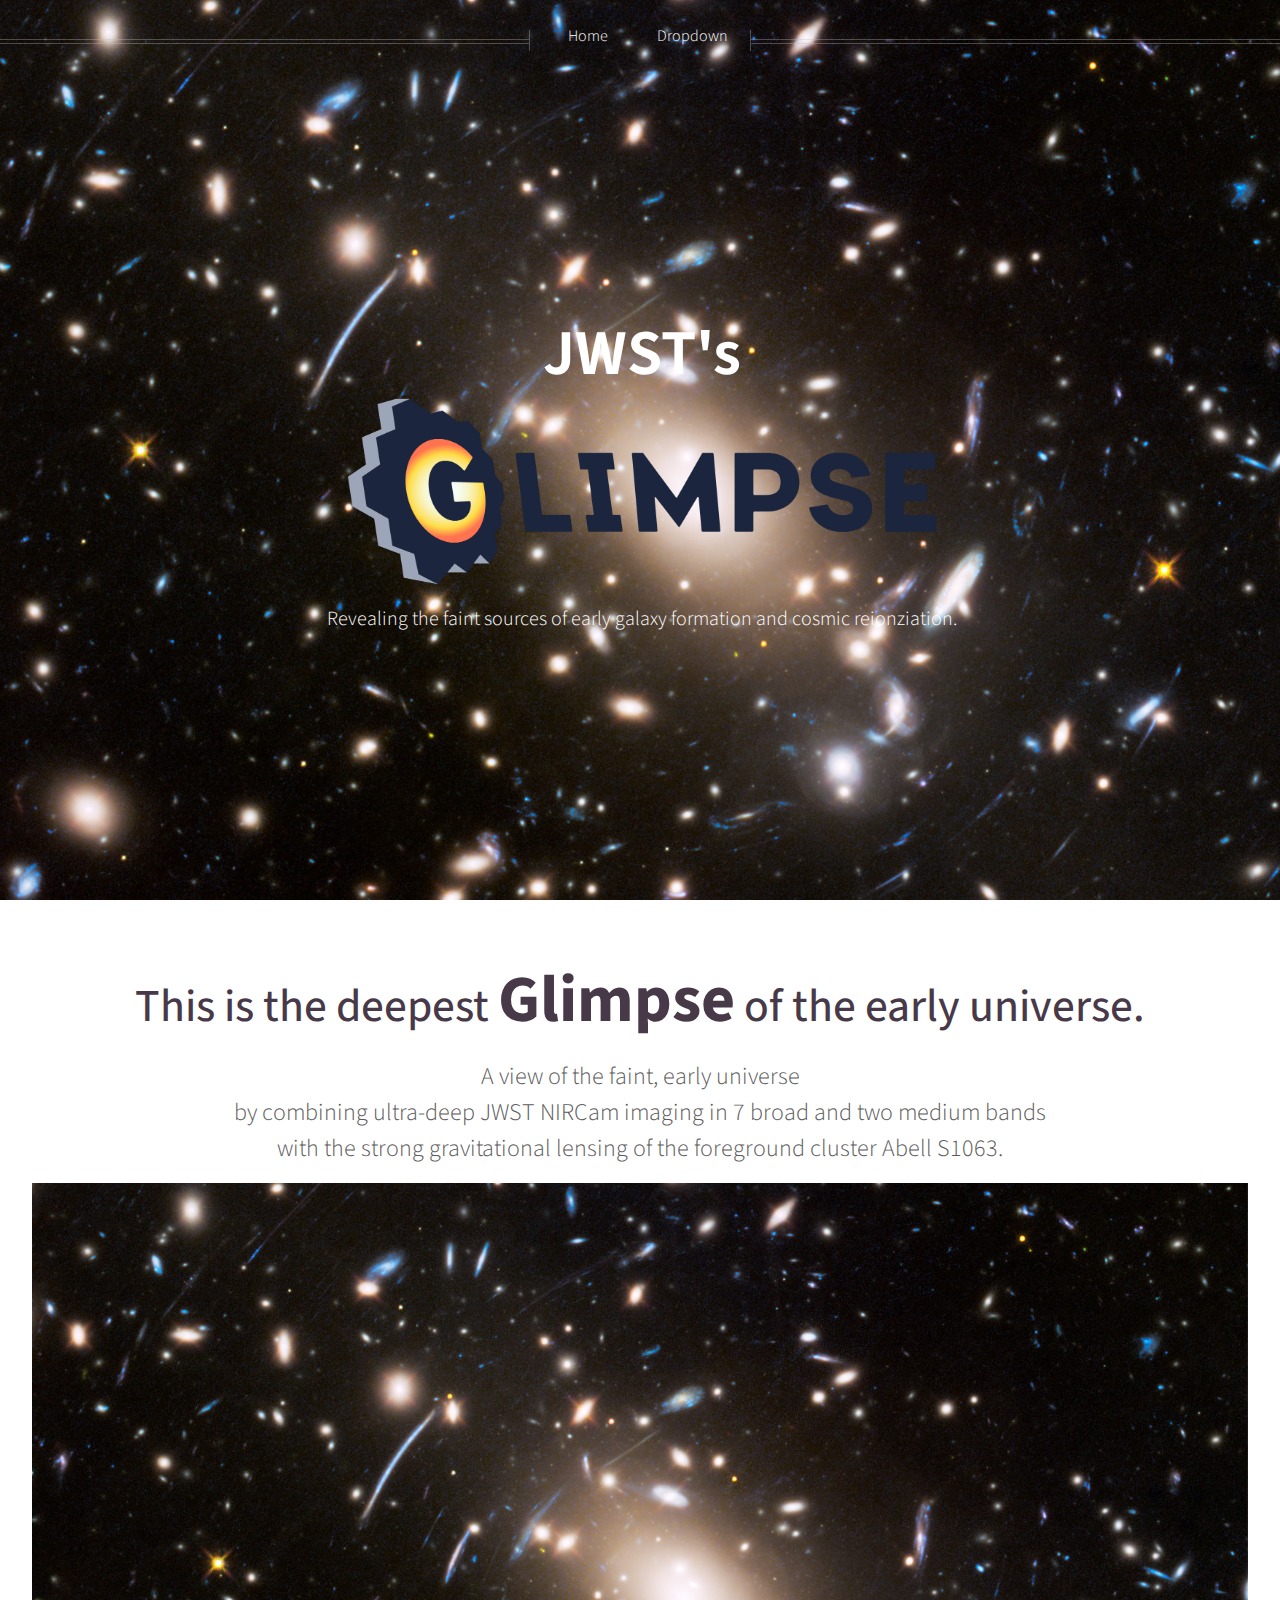
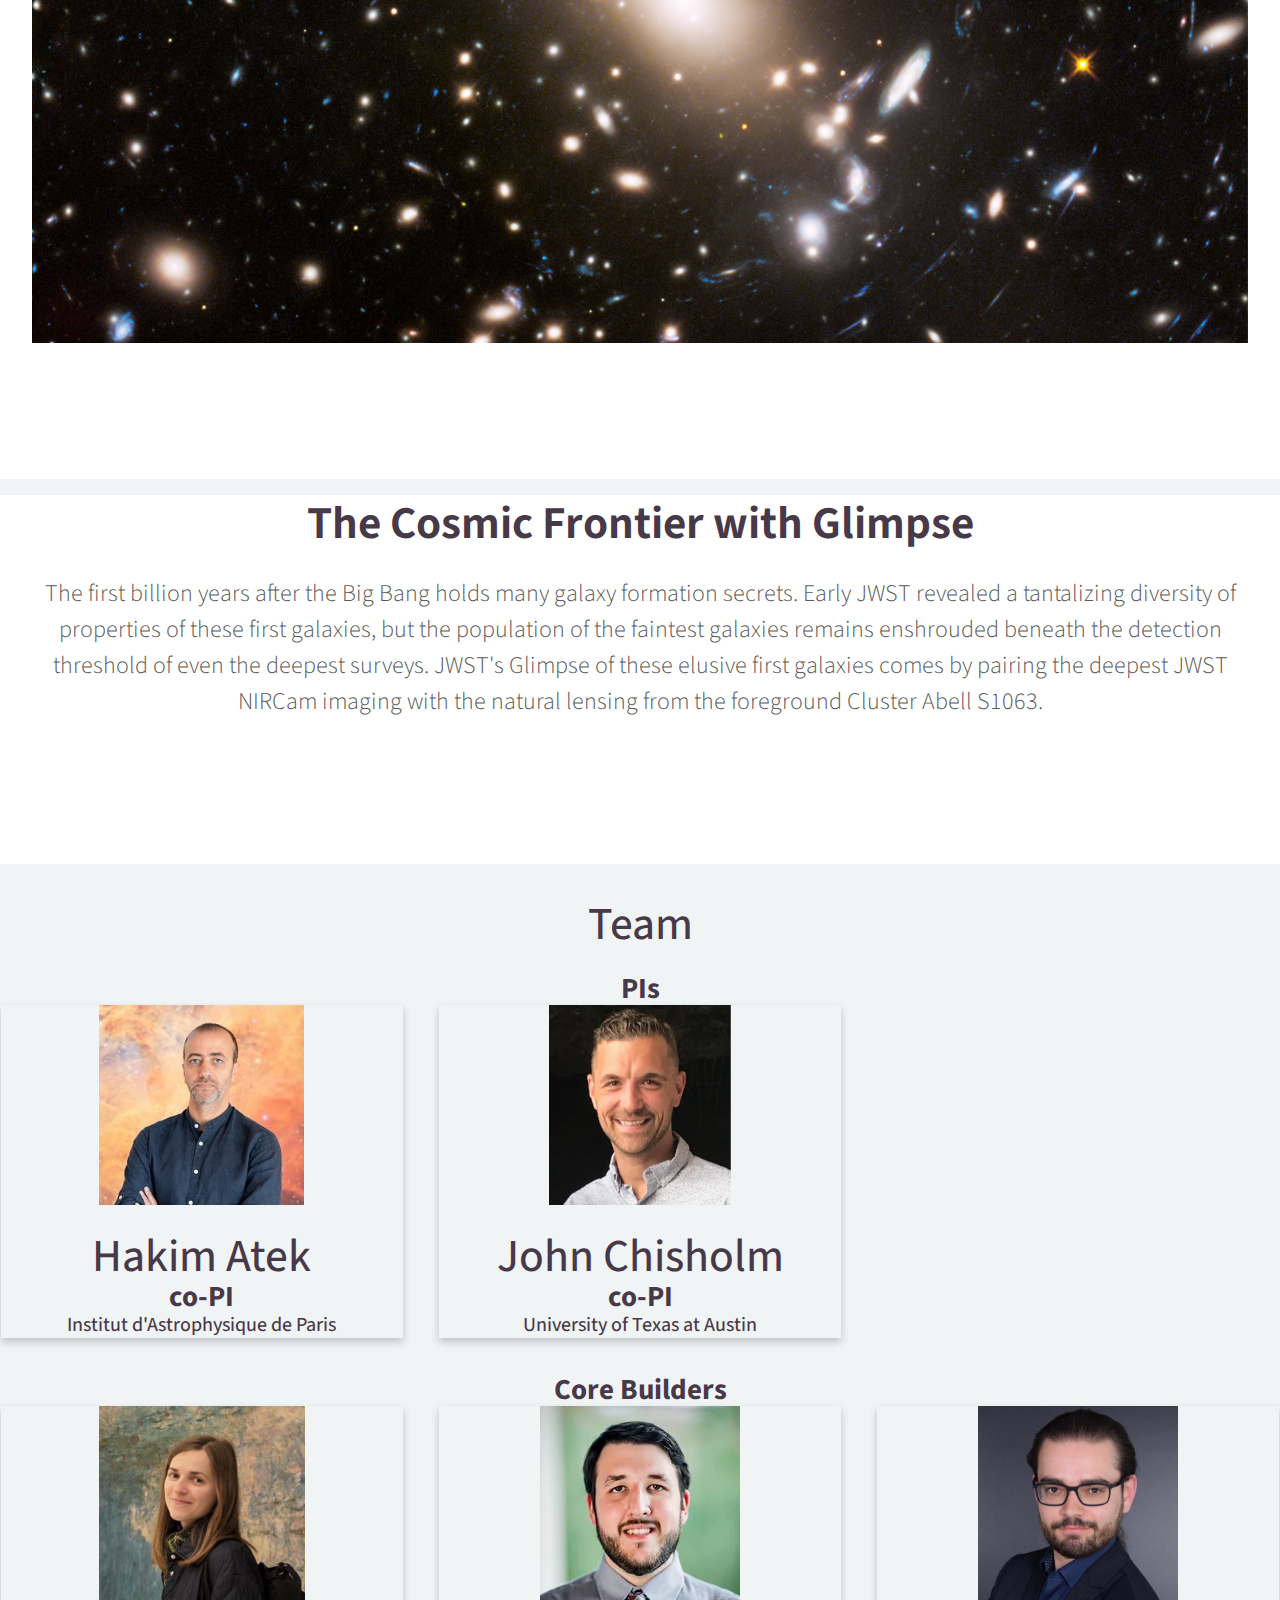
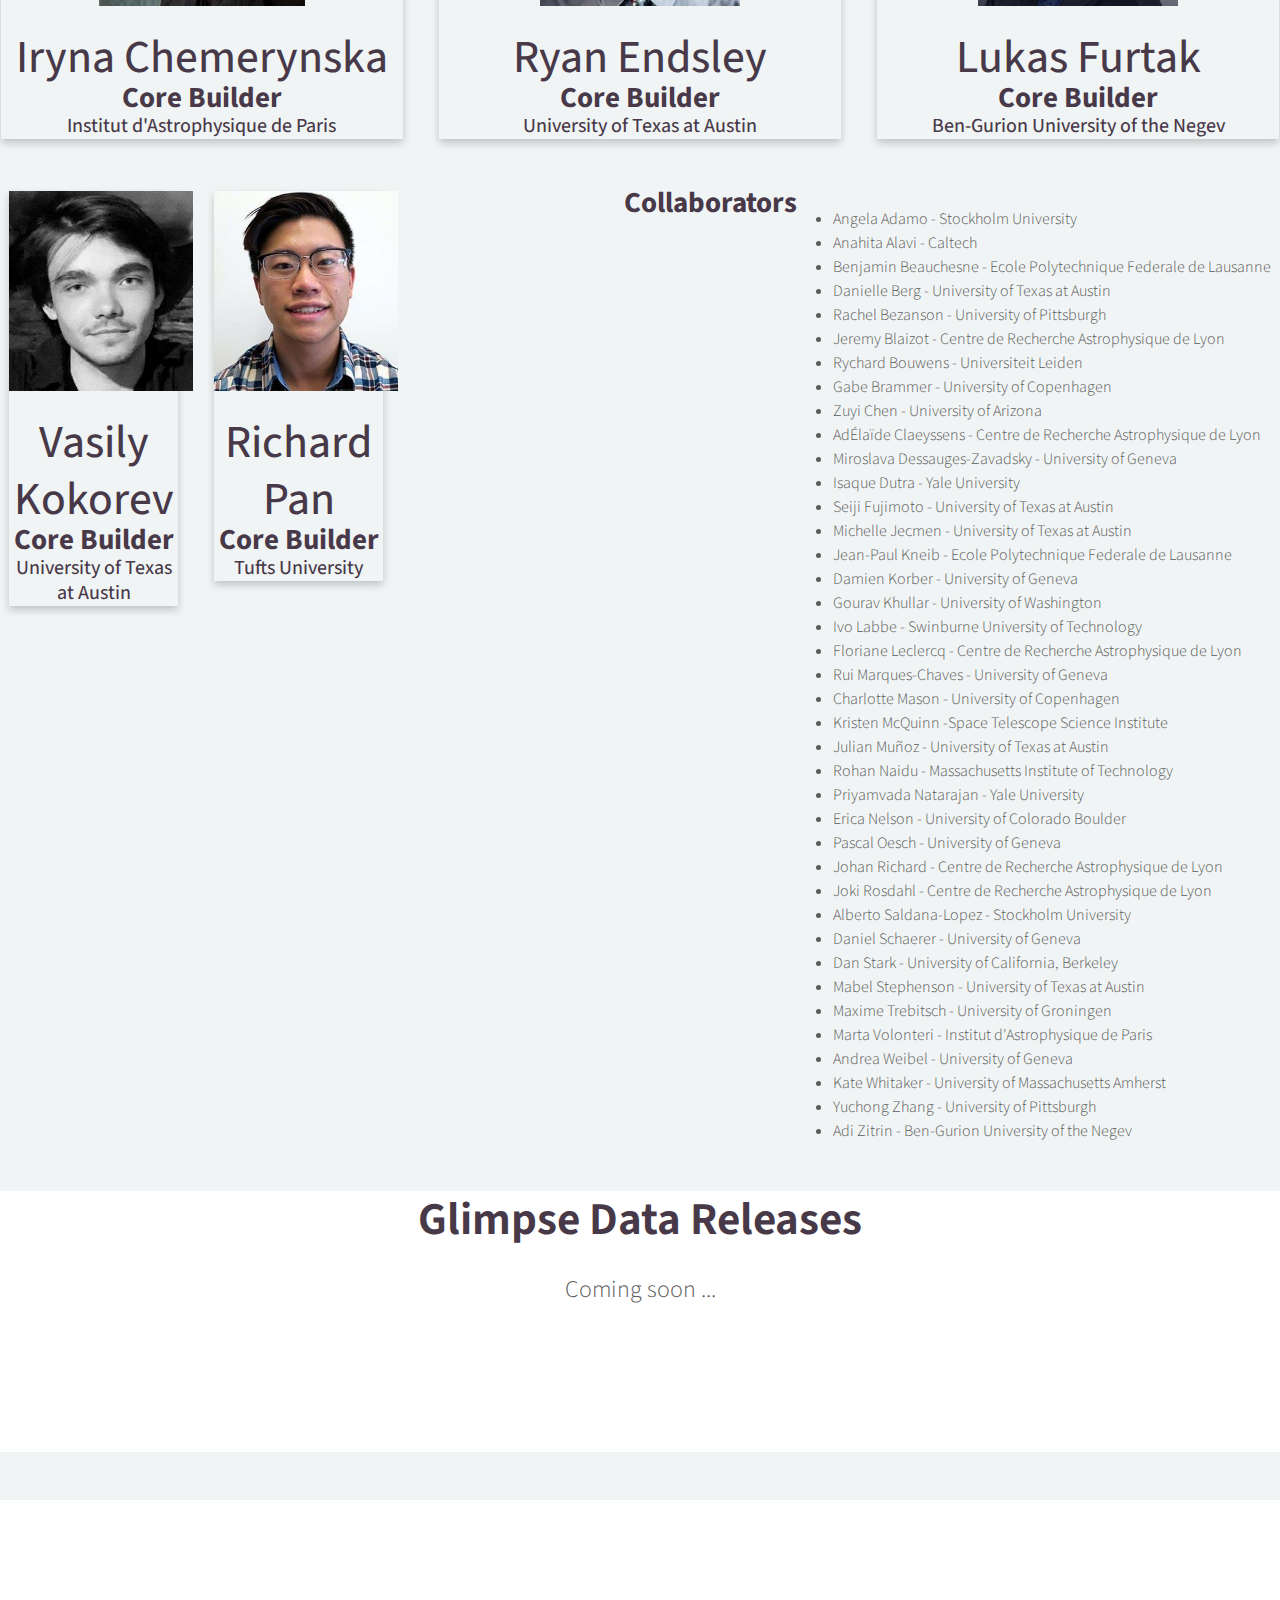
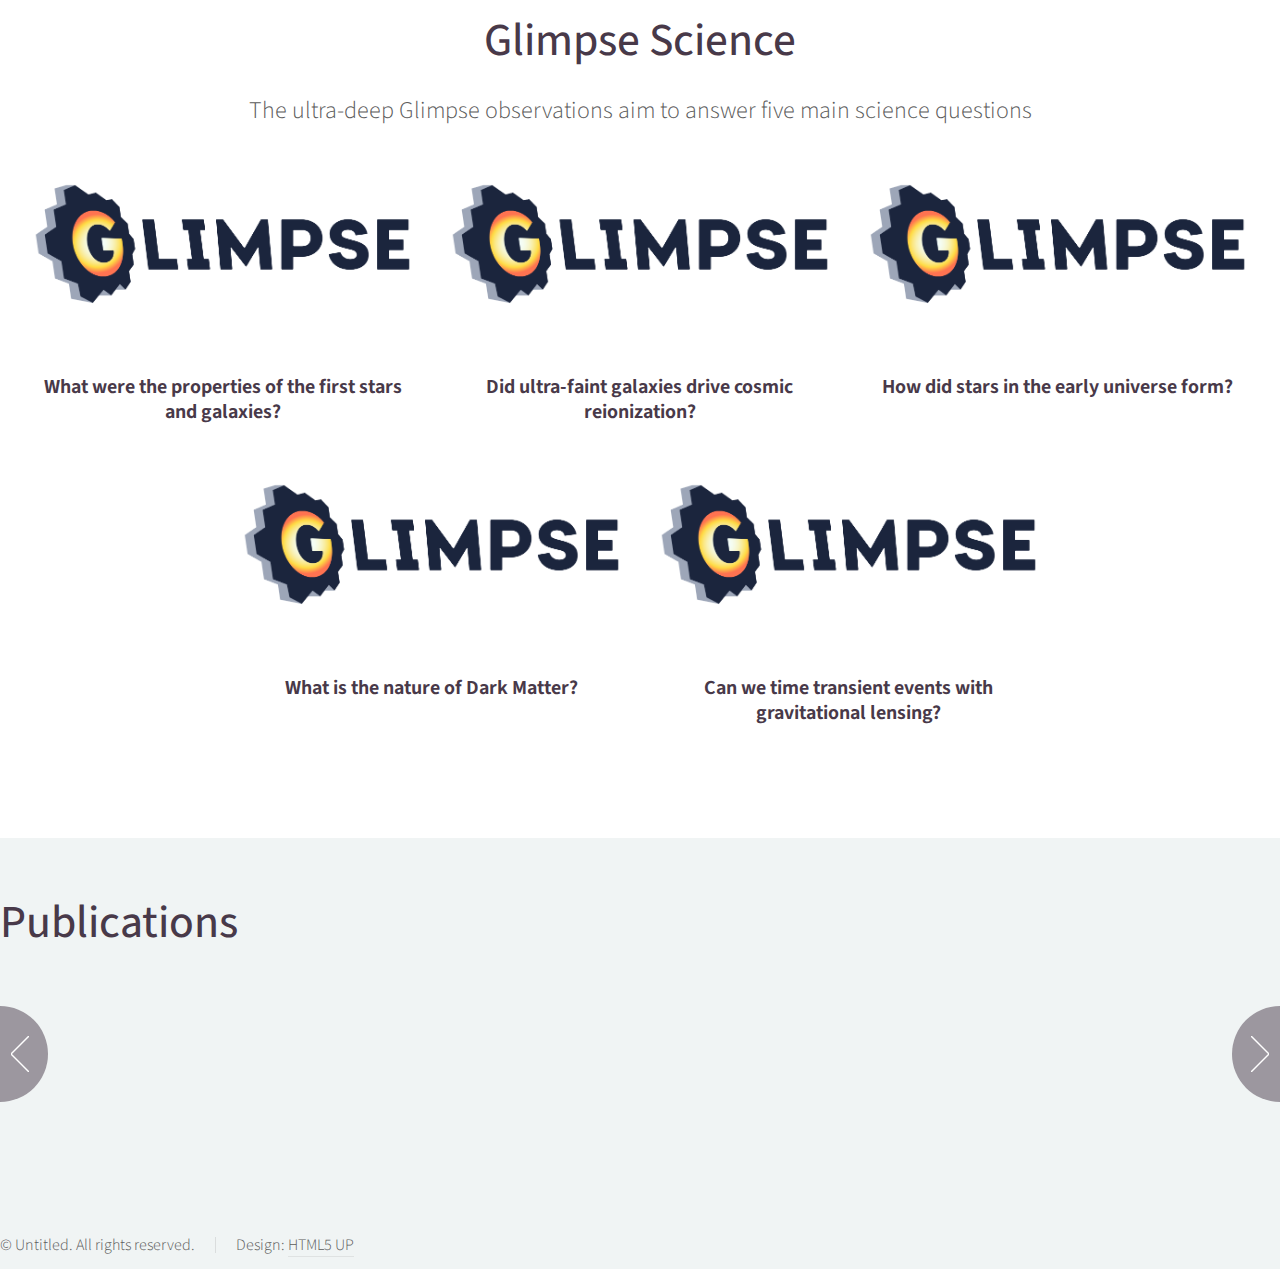
==== commit 2a48542b: "Update index.html" ====
--- a/index.html
+++ b/index.html
@@ -77,8 +77,8 @@
 		<header>
 		<h2><a href="#">The Cosmic Frontier with Glimpse</a></h2>
 		<p>The first billion years after the Big Bang holds many galaxy formation secrets. Early JWST revealed a tantalizing diversity of
-			properties of these first galaxies, but the population of early faint galaxies has been enshrouded beneath the detection threshold of even the deepest surveys. 
-			JWST's Glimpse of these first galaxies comes from pairing the deepest JWST NIRCam imaging with the natural lensing from the foreground Cluster Abell S1063. 
+			properties of these first galaxies, but the population of the faintest galaxies remains enshrouded beneath the detection threshold of even the deepest surveys. 
+			JWST's Glimpse of these elusive first galaxies comes by pairing the deepest JWST NIRCam imaging with the natural lensing from the foreground Cluster Abell S1063. 
 		</p>
 <!-- 		</header>
 		<p> With these observations we aim to characterize  
@@ -270,13 +270,13 @@
 	<section id="Science" class="container special">
 	<header>
 		<h2>Glimpse Science</h2>
-		<p>The ultra-deep Gimpse observations aim to answer five main science questions</p>
+		<p>The ultra-deep Glimpse observations aim to answer five main science questions</p>
 	</header>
 	<div class="row">
 		<article class="col-4 col-12-mobile special" id="highz">
 		<a href="#" class="image featured"><img src="images/Glimpse-JWST-Logo-Color-Dark.png" alt="" /></a>
 		<header>
-			<h3><a href="#">What were the properties of the first galaxies?</a></h3>
+			<h3><a href="#">What were the properties of the first stars and galaxies?</a></h3>
 		</header>
 		<p> 
 		</p>
@@ -284,7 +284,7 @@
 		<article class="col-4 col-12-mobile special" id="beta">
 		<a href="#" class="image featured"><img src="images/Glimpse-JWST-Logo-Color-Dark.png" alt="" /></a>
 		<header>
-			<h3><a href="#"> Did ultra-faint galaxies drive reionization?</a></h3>
+			<h3><a href="#"> Did ultra-faint galaxies drive cosmic reionization?</a></h3>
 		</header>
 		<p> 
 	        </p>
@@ -292,7 +292,7 @@
 		<article class="col-4 col-12-mobile special" id="clumps">
 		<a href="#" class="image featured"><img src="images/Glimpse-JWST-Logo-Color-Dark.png" alt="" /></a>
 		<header>
-			<h3><a href="#">How did early stars form?</a></h3>
+			<h3><a href="#"> How did stars in the early universe form?</a></h3>
 		</header>
 		<p>  
 		</p>
@@ -308,7 +308,7 @@
 		<article class="col-4 col-12-mobile special" id="lens">
 		<a href="#" class="image featured"><img src="images/Glimpse-JWST-Logo-Color-Dark.png" alt="" /></a>
 		<header>
-			<h3><a href="#">Can gravitational lensing constrain transient events?</a></h3>
+			<h3><a href="#">Can we time transient events with gravitational lensing?</a></h3>
 		</header>
 		<p>  
 		</p>
